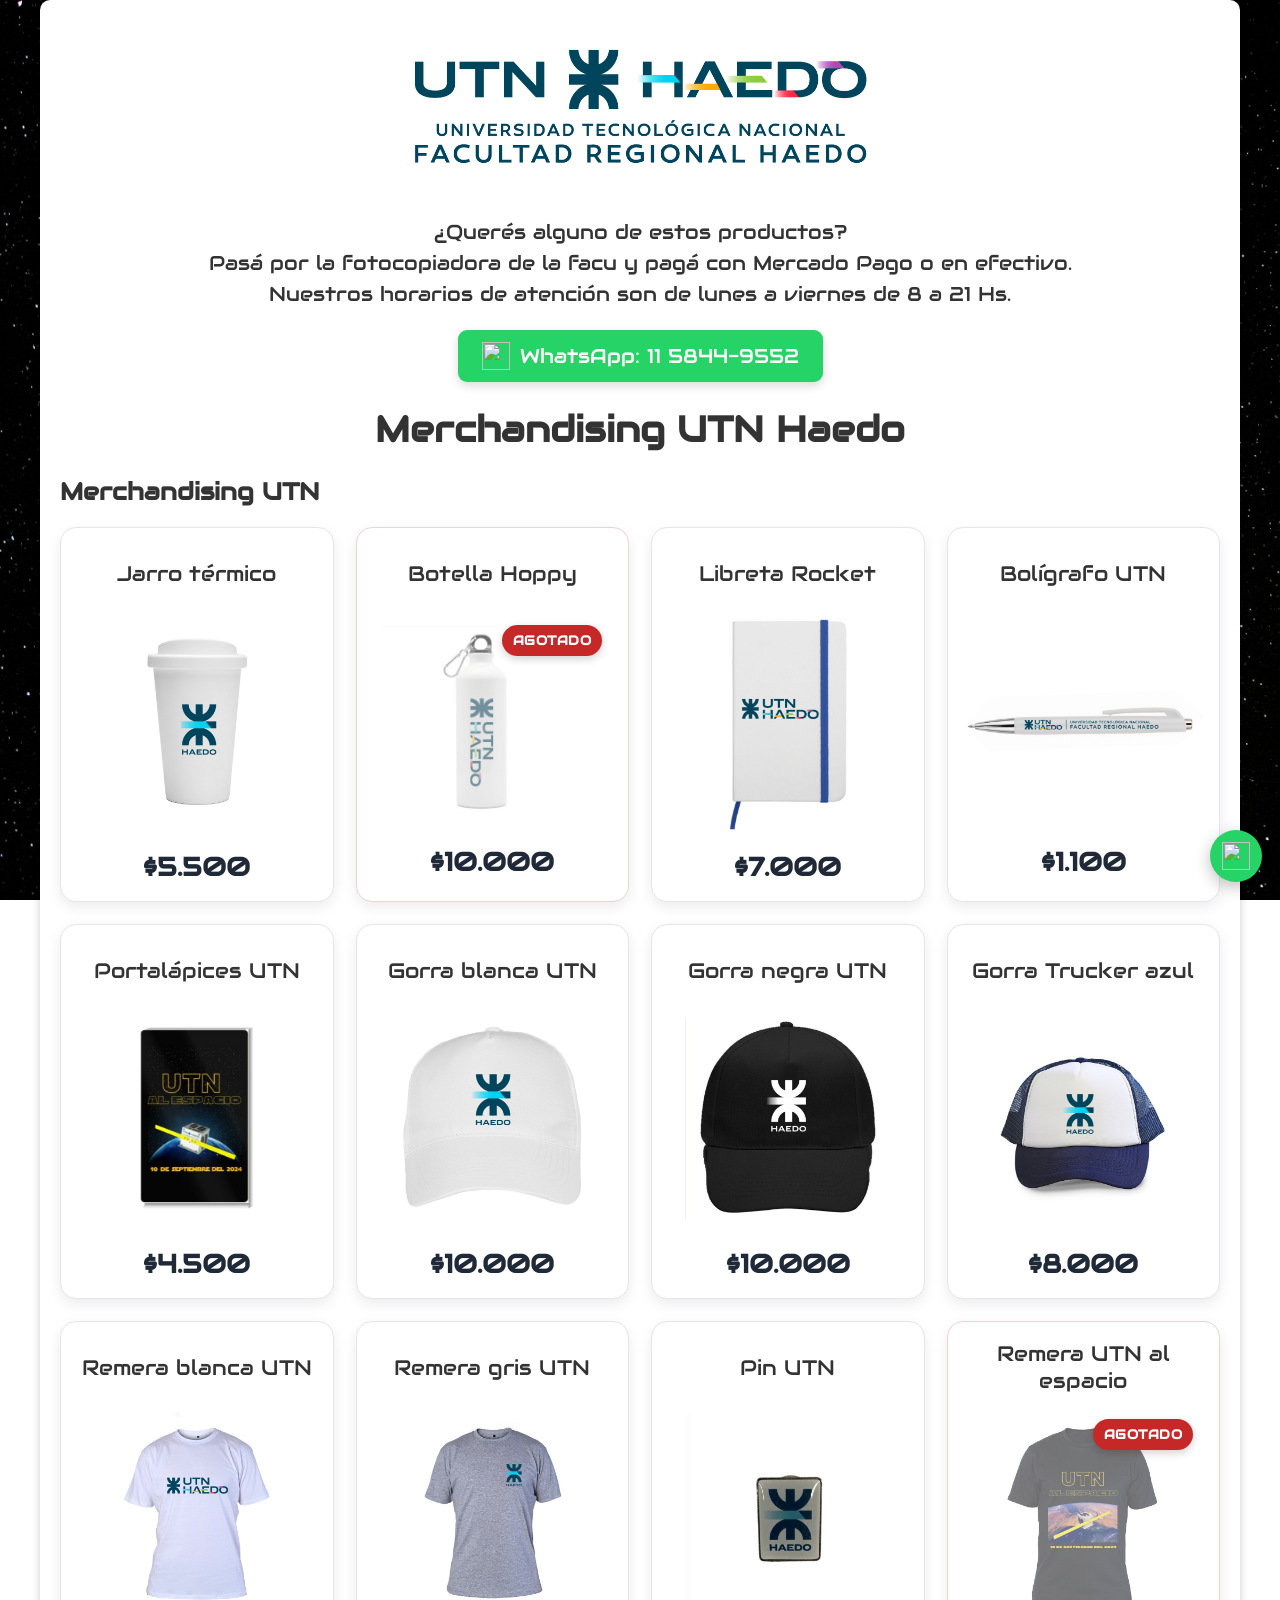
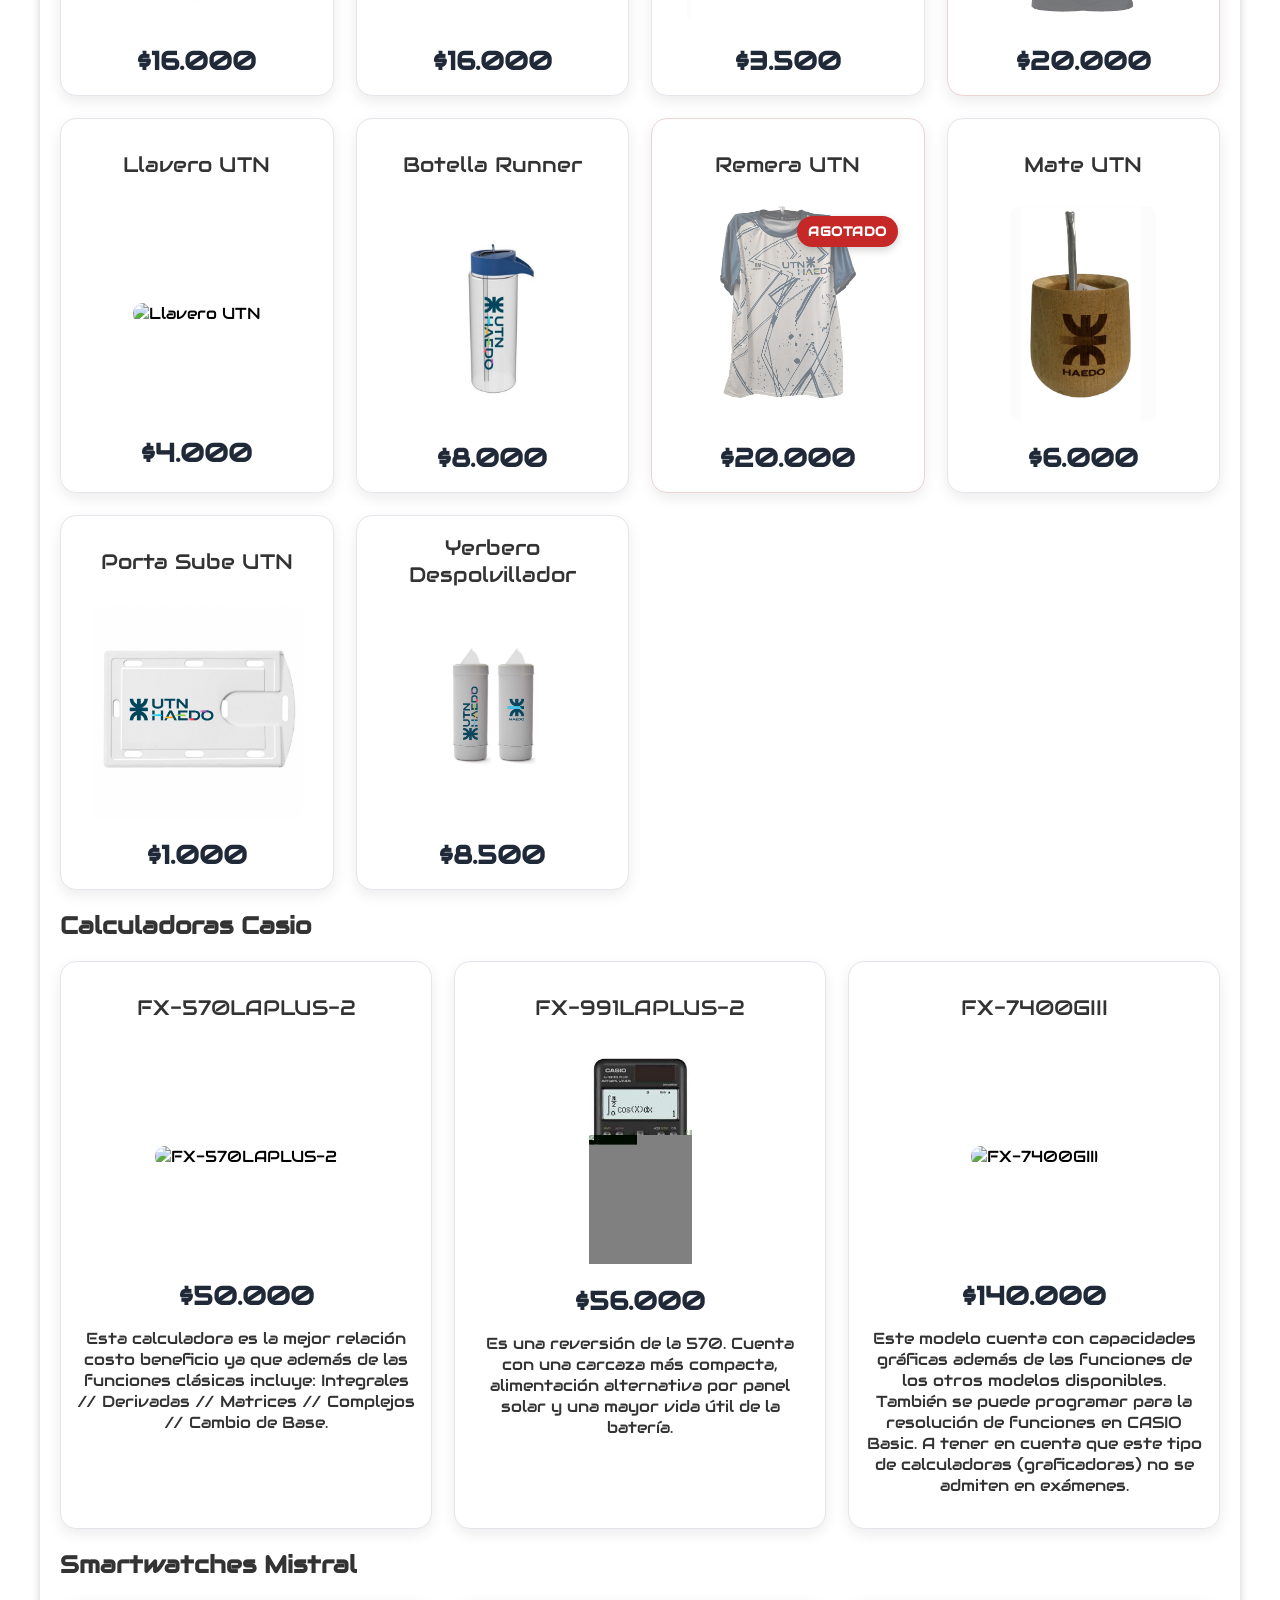
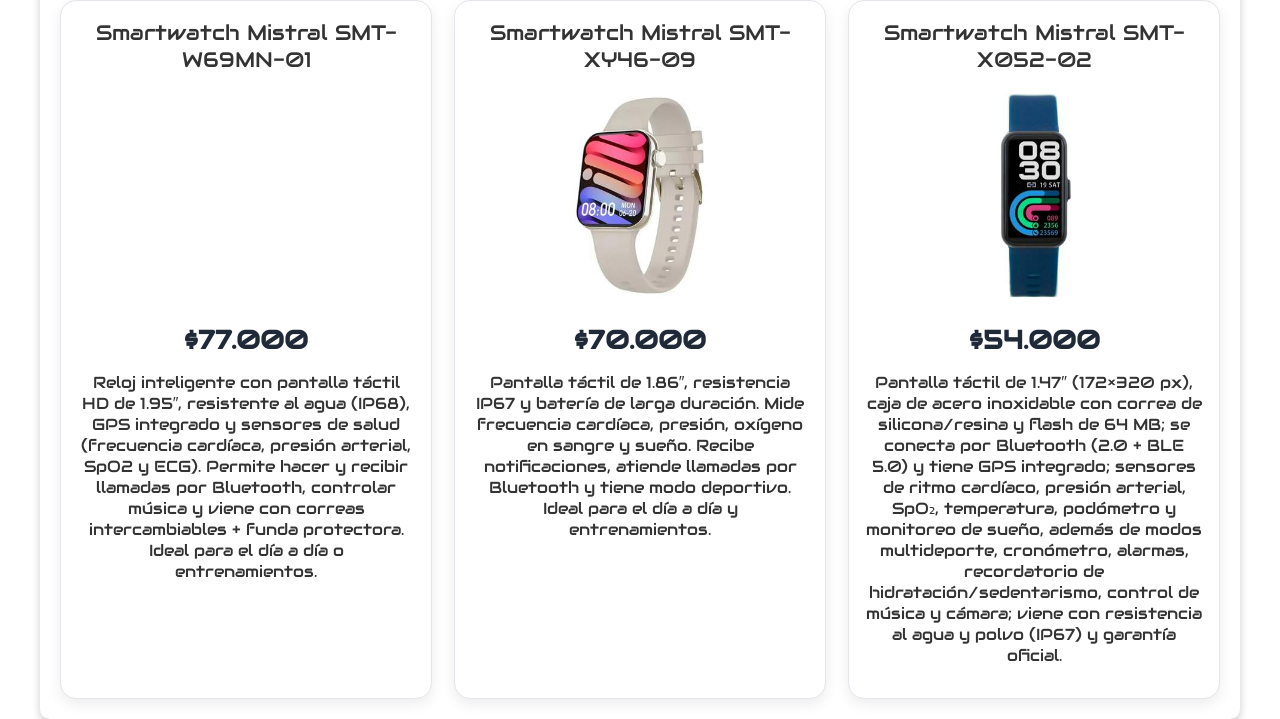
==== index.html @ 9e1d2f39 "Usa imágenes directas en tarjetas y zoom" ====
<!DOCTYPE html>
<html lang="es">
<head>
    <meta charset="UTF-8">
    <meta name="viewport" content="width=device-width, initial-scale=1.0">
    <title>Merchandising UTN Haedo</title>
    <link href="https://fonts.googleapis.com/css2?family=Audiowide&display=swap" rel="stylesheet">
    <link rel="stylesheet" href="styles.css">
</head>
<body>
    <div class="container">
        <div class="logo-container">
            <img src="imagenes/logo_utn.png" alt="Logo UTN Haedo" class="logo">
        </div>

        <p class="description">
            ¿Querés alguno de estos productos? <br>
            Pasá por la fotocopiadora de la facu y pagá con Mercado Pago o en efectivo. <br>
            Nuestros horarios de atención son de lunes a viernes de 8 a 21 Hs.
        </p>

        <div class="whatsapp-container">
            <a
                href="https://wa.me/5491158449552?text=Hola%2C%20vi%20la%20p%C3%A1gina%20de%20Merchandising%20UTN%20Haedo%20y%20quer%C3%ADa%20consultar%20por%20un%20producto."
                target="_blank"
                rel="noopener noreferrer"
                class="whatsapp-button"
            >
                <img src="https://upload.wikimedia.org/wikipedia/commons/6/6b/WhatsApp.svg" alt="" class="whatsapp-icon">
                WhatsApp: 11 5844-9552
            </a>
        </div>

        <h1>Merchandising UTN Haedo</h1>

        <section class="catalog-section">
            <h2>Merchandising UTN</h2>
            <div class="product-grid" id="merch-grid" aria-live="polite"></div>
        </section>

        <section class="catalog-section">
            <h2>Calculadoras Casio</h2>
            <div class="product-grid" id="calculators-grid" aria-live="polite"></div>
        </section>

        <section class="catalog-section catalog-section-last">
            <h2>Smartwatches Mistral</h2>
            <div class="product-grid" id="watches-grid" aria-live="polite"></div>
        </section>
    </div>

    <a
        href="https://wa.me/5491158449552?text=Hola%2C%20vi%20la%20p%C3%A1gina%20de%20Merchandising%20UTN%20Haedo%20y%20quer%C3%ADa%20consultar%20por%20un%20producto."
        target="_blank"
        rel="noopener noreferrer"
        class="whatsapp-floating"
        aria-label="Consultar por WhatsApp"
        title="Consultar por WhatsApp"
    >
        <img src="https://upload.wikimedia.org/wikipedia/commons/6/6b/WhatsApp.svg" alt="">
    </a>

    <div id="modal" class="modal" aria-hidden="true">
        <button class="close" type="button" aria-label="Cerrar imagen" onclick="closeModal()">&times;</button>
        <img class="modal-content" id="modal-image" alt="Imagen ampliada del producto">
    </div>

    <script>
        const merchProducts = [
            { name: 'Jarro térmico', price: 5500, image: 'imagenes/producto1.jpeg' },
            { name: 'Botella Hoppy', price: 10000, image: 'imagenes/producto2.jpeg', soldOut: true },
            { name: 'Libreta Rocket', price: 7000, image: 'imagenes/producto3.png' },
            { name: 'Bolígrafo UTN', price: 1100, image: 'imagenes/producto4.jpeg' },
            { name: 'Portalápices UTN', price: 4500, image: 'imagenes/producto5.jpeg' },
            { name: 'Gorra blanca UTN', price: 10000, image: 'imagenes/producto6.jpeg' },
            { name: 'Gorra negra UTN', price: 10000, image: 'imagenes/producto7.jpeg' },
            { name: 'Gorra Trucker azul', price: 8000, image: 'imagenes/producto8.jpeg' },
            { name: 'Remera blanca UTN', price: 16000, image: 'imagenes/producto9.jpeg' },
            { name: 'Remera gris UTN', price: 16000, image: 'imagenes/producto10.jpeg' },
            { name: 'Pin UTN', price: 3500, image: 'imagenes/producto11.jpeg' },
            { name: 'Remera UTN al espacio', price: 20000, image: 'imagenes/producto12.jpeg', soldOut: true },
            { name: 'Llavero UTN', price: 4000, image: 'imagenes/producto13.jpeg' },
            { name: 'Botella Runner', price: 8000, image: 'imagenes/producto14.jpeg' },
            { name: 'Remera UTN', price: 20000, image: 'imagenes/producto15.jpeg', soldOut: true },
            { name: 'Mate UTN', price: 6000, image: 'imagenes/producto16.jpeg' },
            { name: 'Porta Sube UTN', price: 1000, image: 'imagenes/producto17.jpeg' },
            { name: 'Yerbero Despolvillador', price: 8500, image: 'imagenes/producto18.jpeg' }
        ];

        const calculatorProducts = [
            {
                name: 'FX-570LAPLUS-2',
                price: 50000,
                image: 'https://www.casio.com/content/dam/casio/product-info/locales/latin/es-ar/calc/product/scientific/F/FX/FX5/fx-570LAPLUS-2/assets/fx-570LAPLUS-2_Seq1.jpg.transform/main-visual-sp/image.jpg',
                description: 'Esta calculadora es la mejor relación costo beneficio ya que además de las funciones clásicas incluye: Integrales // Derivadas // Matrices // Complejos // Cambio de Base.'
            },
            {
                name: 'FX-991LAPLUS-2',
                price: 56000,
                image: 'https://www.casio.com/content/dam/casio/product-info/locales/latin/es-ar/calc/product/scientific/F/FX/FX9/fx-991LAPLUS-2/assets/fx-991LAPLUS-2_Seq1.jpg.transform/main-visual-sp/image.jpg',
                description: 'Es una reversión de la 570. Cuenta con una carcaza más compacta, alimentación alternativa por panel solar y una mayor vida útil de la batería.'
            },
            {
                name: 'FX-7400GIII',
                price: 140000,
                image: 'https://www.casio.com/content/dam/casio/product-info/locales/mx/es-ar/calc/product/scientific/F/FX/FX7/fx-7400GIII/assets/fx-7400GIII_Seq1.jpg.transform/main-visual-sp/image.jpg',
                description: 'Este modelo cuenta con capacidades gráficas además de las funciones de los otros modelos disponibles. También se puede programar para la resolución de funciones en CASIO Basic. A tener en cuenta que este tipo de calculadoras (graficadoras) no se admiten en exámenes.'
            }
        ];

        const watchProducts = [
            {
                name: 'Smartwatch Mistral SMT-W69MN-01',
                price: 77000,
                image: 'https://acdn-us.mitiendanube.com/stores/917/694/products/smt-w69mn-01-b384dd804326a47e6c17384379887798-1024-1024.webp',
                description: 'Reloj inteligente con pantalla táctil HD de 1.95″, resistente al agua (IP68), GPS integrado y sensores de salud (frecuencia cardíaca, presión arterial, SpO2 y ECG). Permite hacer y recibir llamadas por Bluetooth, controlar música y viene con correas intercambiables + funda protectora. Ideal para el día a día o entrenamientos.'
            },
            {
                name: 'Smartwatch Mistral SMT-XY46-09',
                price: 70000,
                image: 'imagenes/mistral_xy46_user.jpg',
                description: 'Pantalla táctil de 1.86″, resistencia IP67 y batería de larga duración. Mide frecuencia cardíaca, presión, oxígeno en sangre y sueño. Recibe notificaciones, atiende llamadas por Bluetooth y tiene modo deportivo. Ideal para el día a día y entrenamientos.'
            },
            {
                name: 'Smartwatch Mistral SMT-X052-02',
                price: 54000,
                image: 'imagenes/mistral_x052_user.jpg',
                description: 'Pantalla táctil de 1.47″ (172×320 px), caja de acero inoxidable con correa de silicona/resina y flash de 64 MB; se conecta por Bluetooth (2.0 + BLE 5.0) y tiene GPS integrado; sensores de ritmo cardíaco, presión arterial, SpO₂, temperatura, podómetro y monitoreo de sueño, además de modos multideporte, cronómetro, alarmas, recordatorio de hidratación/sedentarismo, control de música y cámara; viene con resistencia al agua y polvo (IP67) y garantía oficial.'
            }
        ];

        const priceFormatter = new Intl.NumberFormat('es-AR');

        function renderProducts(gridId, products) {
            const grid = document.getElementById(gridId);

            grid.innerHTML = products.map((product) => `
                <article class="product${product.soldOut ? ' sold-out' : ''}">
                    <p class="product-name">${product.name}</p>
                    <button
                        class="product-image-button"
                        type="button"
                        aria-label="Ver imagen ampliada de ${product.name}"
                        onclick="openModal('${product.image}', '${product.name}')"
                    >
                        <span class="product-image-container">
                            ${product.soldOut ? '<span class="stock-badge">AGOTADO</span>' : ''}
                            <img src="${product.image}" alt="${product.name}" class="product-image" loading="lazy">
                        </span>
                    </button>
                    <p class="price">$${priceFormatter.format(product.price)}</p>
                    ${product.description ? `<p class="product-description">${product.description}</p>` : ''}
                </article>
            `).join('');
        }

        function openModal(imageSrc, productName = 'Producto') {
            const modal = document.getElementById('modal');
            const modalImage = document.getElementById('modal-image');
            modalImage.src = imageSrc;
            modalImage.alt = productName;
            modal.style.display = 'flex';
            modal.setAttribute('aria-hidden', 'false');
        }

        function closeModal() {
            const modal = document.getElementById('modal');
            const modalImage = document.getElementById('modal-image');
            modal.style.display = 'none';
            modal.setAttribute('aria-hidden', 'true');
            modalImage.removeAttribute('src');
        }

        document.getElementById('modal').addEventListener('click', (event) => {
            if (event.target.id === 'modal') {
                closeModal();
            }
        });

        document.addEventListener('keydown', (event) => {
            if (event.key === 'Escape') {
                closeModal();
            }
        });

        renderProducts('merch-grid', merchProducts);
        renderProducts('calculators-grid', calculatorProducts);
        renderProducts('watches-grid', watchProducts);
    </script>
</body>
</html>
---- styles.css ----
/* Fondo de pantalla */
body {
    background: url("imagenes/STARWARS.jfif") no-repeat center center fixed;
    background-size: cover;
    font-family: 'Audiowide', sans-serif;
    color: #333;
    margin: 0;
    padding: 0;
}

* {
    box-sizing: border-box;
}

/* Contenedor principal */
.container {
    max-width: 1200px;
    margin: 0 auto;
    padding: 20px;
    background-color: #fff;
    border-radius: 10px;
    box-shadow: 0 4px 8px rgba(0, 0, 0, 0.2);
}

/* Logo */
.logo-container {
    text-align: center;
    margin-bottom: 20px;
}

.logo {
    max-width: 500px;
    width: 100%;
}

/* Descripción */
.description {
    font-size: 20px;
    text-align: center;
    margin-bottom: 20px;
    line-height: 1.55;
}

/* Botón de WhatsApp principal */
.whatsapp-container {
    display: flex;
    justify-content: center;
    margin-bottom: 20px;
}

.whatsapp-button {
    display: flex;
    align-items: center;
    background-color: #25D366;
    color: white;
    padding: 12px 24px;
    border-radius: 9px;
    text-decoration: none;
    font-size: 20px;
    box-shadow: 0 4px 10px rgba(0, 0, 0, 0.14);
    transition: transform 0.2s ease, box-shadow 0.2s ease;
}

.whatsapp-button:hover {
    transform: translateY(-2px);
    box-shadow: 0 7px 16px rgba(0, 0, 0, 0.18);
}

.whatsapp-icon {
    width: 28px;
    height: 28px;
    margin-right: 10px;
}

/* Título principal */
h1 {
    text-align: center;
    font-size: 36px;
    margin-bottom: 24px;
}

/* Cuadrícula de productos */
.product-grid {
    display: grid;
    grid-template-columns: repeat(auto-fit, minmax(250px, 1fr));
    gap: 22px;
}

.product {
    position: relative;
    background-color: #fff;
    border: 1px solid #e3e6eb;
    border-radius: 16px;
    padding: 16px;
    text-align: center;
    box-shadow: 0 5px 14px rgba(0, 0, 0, 0.08);
    transition: transform 0.2s ease, box-shadow 0.2s ease, border-color 0.2s ease;
}

.product:hover {
    transform: translateY(-4px);
    border-color: #cfd5dd;
    box-shadow: 0 10px 24px rgba(0, 0, 0, 0.14);
}

.product-name {
    font-size: 21px;
    line-height: 1.3;
    margin: 2px 0 14px;
    min-height: 55px;
    display: flex;
    align-items: center;
    justify-content: center;
}

.product-image-button {
    width: 100%;
    padding: 0;
    border: 0;
    background: transparent;
    cursor: zoom-in;
    font: inherit;
}

.product-image-container {
    position: relative;
    height: 215px;
    display: flex;
    align-items: center;
    justify-content: center;
    overflow: hidden;
    border-radius: 12px;
    background: #fff;
}

.product-image {
    max-width: 100%;
    max-height: 100%;
    object-fit: contain;
    border-radius: 10px;
    transition: transform 0.2s ease, opacity 0.2s ease, filter 0.2s ease;
}

.product:hover .product-image {
    transform: scale(1.025);
}

.price {
    font-size: 26px;
    font-weight: bold;
    margin: 15px 0 2px;
    color: #1f2937;
}

/* Estado de stock */
.stock-badge {
    position: absolute;
    top: 10px;
    right: 10px;
    z-index: 2;
    padding: 7px 11px;
    border-radius: 999px;
    background: #c62828;
    color: #fff;
    font-size: 13px;
    font-weight: bold;
    letter-spacing: 0.5px;
    box-shadow: 0 3px 8px rgba(0, 0, 0, 0.18);
}

.product.sold-out {
    border-color: #ead4d4;
}

.product.sold-out .product-image {
    opacity: 0.58;
    filter: grayscale(20%);
}

/* Fotos locales definitivas */
#calculators-grid .product:nth-child(2) .product-image,
#watches-grid .product:nth-child(1) .product-image,
#watches-grid .product:nth-child(2) .product-image,
#watches-grid .product:nth-child(3) .product-image {
    display: none;
}

#calculators-grid .product:nth-child(2) .product-image-container {
    background: #fff url("imagenes/fx991_user.jpg") center / contain no-repeat;
}

#watches-grid .product:nth-child(1) .product-image-container {
    background: #fff url("imagenes/mistral_w69_user.jpg") center / contain no-repeat;
}

#watches-grid .product:nth-child(2) .product-image-container {
    background: #fff url("imagenes/mistral_xy46_user.jpg") center / contain no-repeat;
}

#watches-grid .product:nth-child(3) .product-image-container {
    background: #fff url("imagenes/mistral_x052_user.jpg") center / contain no-repeat;
}

/* Zoom de las fotos locales: oculta la imagen vieja del modal y muestra la versión nítida */
#modal:has(#modal-image[src*="laeditorial.com.ar/44368-large_default/calculadora-casio-fx-991la-plus-2.jpg"]) #modal-image,
#modal:has(#modal-image[src*="D_NQ_NP_2X_921278-MLA85755936447_062025-F.webp"]) #modal-image,
#modal:has(#modal-image[src*="/8QAGwABAAIDAQEAAAAAAAAAAAAAAAIEAwUGAQf/"]) #modal-image,
#modal:has(#modal-image[src*="/8QAGgABAQADAQEAAAAAAAAAAAAAAAIBBAUDBv/"]) #modal-image,
#modal:has(#modal-image[src*="/8QAGwABAAIDAQEAAAAAAAAAAAAAAAIEAQUGAwf/"]) #modal-image {
    display: none;
}

#modal:has(#modal-image[src*="laeditorial.com.ar/44368-large_default/calculadora-casio-fx-991la-plus-2.jpg"])::before,
#modal:has(#modal-image[src*="D_NQ_NP_2X_921278-MLA85755936447_062025-F.webp"])::before,
#modal:has(#modal-image[src*="/8QAGwABAAIDAQEAAAAAAAAAAAAAAAIEAwUGAQf/"])::before,
#modal:has(#modal-image[src*="/8QAGgABAQADAQEAAAAAAAAAAAAAAAIBBAUDBv/"])::before,
#modal:has(#modal-image[src*="/8QAGwABAAIDAQEAAAAAAAAAAAAAAAIEAQUGAwf/"])::before {
    content: "";
    width: min(90vw, 1000px);
    height: 82vh;
    display: block;
    background-color: #fff;
    background-position: center;
    background-size: contain;
    background-repeat: no-repeat;
    border-radius: 12px;
}

#modal:has(#modal-image[src*="laeditorial.com.ar/44368-large_default/calculadora-casio-fx-991la-plus-2.jpg"])::before,
#modal:has(#modal-image[src*="D_NQ_NP_2X_921278-MLA85755936447_062025-F.webp"])::before {
    background-image: url("imagenes/fx991_user.jpg");
}

#modal:has(#modal-image[src*="/8QAGwABAAIDAQEAAAAAAAAAAAAAAAIEAwUGAQf/"])::before {
    background-image: url("imagenes/mistral_w69_user.jpg");
}

#modal:has(#modal-image[src*="/8QAGgABAQADAQEAAAAAAAAAAAAAAAIBBAUDBv/"])::before {
    background-image: url("imagenes/mistral_xy46_user.jpg");
}

#modal:has(#modal-image[src*="/8QAGwABAAIDAQEAAAAAAAAAAAAAAAIEAQUGAwf/"])::before {
    background-image: url("imagenes/mistral_x052_user.jpg");
}

/* WhatsApp flotante */
.whatsapp-floating {
    position: fixed;
    right: 18px;
    bottom: 18px;
    z-index: 900;
    width: 52px;
    height: 52px;
    border-radius: 50%;
    display: flex;
    align-items: center;
    justify-content: center;
    background: #25D366;
    box-shadow: 0 5px 16px rgba(0, 0, 0, 0.25);
    transition: transform 0.2s ease, box-shadow 0.2s ease;
}

.whatsapp-floating:hover {
    transform: translateY(-2px) scale(1.04);
    box-shadow: 0 8px 20px rgba(0, 0, 0, 0.3);
}

.whatsapp-floating img {
    width: 28px;
    height: 28px;
}

/* Modal de imagen ampliada */
.modal {
    display: none;
    position: fixed;
    z-index: 1000;
    inset: 0;
    padding: 60px 20px 20px;
    background-color: rgba(0, 0, 0, 0.82);
    justify-content: center;
    align-items: center;
}

.modal-content {
    max-width: 90%;
    max-height: 90%;
    object-fit: contain;
}

.close {
    position: absolute;
    top: 12px;
    right: 25px;
    border: 0;
    background: transparent;
    color: white;
    font-size: 42px;
    font-weight: bold;
    cursor: pointer;
    line-height: 1;
}

.close:hover {
    color: #bbb;
}

/* Responsividad */
@media (max-width: 600px) {
    .container {
        padding: 14px;
    }

    .logo {
        max-width: 300px;
    }

    .description {
        font-size: 18px;
    }

    .whatsapp-button {
        font-size: 18px;
        padding: 10px 18px;
    }

    .product-grid {
        gap: 16px;
    }

    .product {
        padding: 13px;
        border-radius: 14px;
    }

    .product-name {
        font-size: 20px;
        min-height: 50px;
    }

    .product-image-container {
        height: 200px;
    }

    .price {
        font-size: 23px;
    }

    .stock-badge {
        top: 8px;
        right: 8px;
        font-size: 12px;
        padding: 6px 9px;
    }

    .whatsapp-floating {
        width: 48px;
        height: 48px;
        right: 14px;
        bottom: 14px;
    }

    .whatsapp-floating img {
        width: 25px;
        height: 25px;
    }

    #modal:has(#modal-image[src*="laeditorial.com.ar/44368-large_default/calculadora-casio-fx-991la-plus-2.jpg"])::before,
    #modal:has(#modal-image[src*="D_NQ_NP_2X_921278-MLA85755936447_062025-F.webp"])::before,
    #modal:has(#modal-image[src*="/8QAGwABAAIDAQEAAAAAAAAAAAAAAAIEAwUGAQf/"])::before,
    #modal:has(#modal-image[src*="/8QAGgABAQADAQEAAAAAAAAAAAAAAAIBBAUDBv/"])::before,
    #modal:has(#modal-image[src*="/8QAGwABAAIDAQEAAAAAAAAAAAAAAAIEAQUGAwf/"])::before {
        width: 94vw;
        height: 76vh;
    }
}
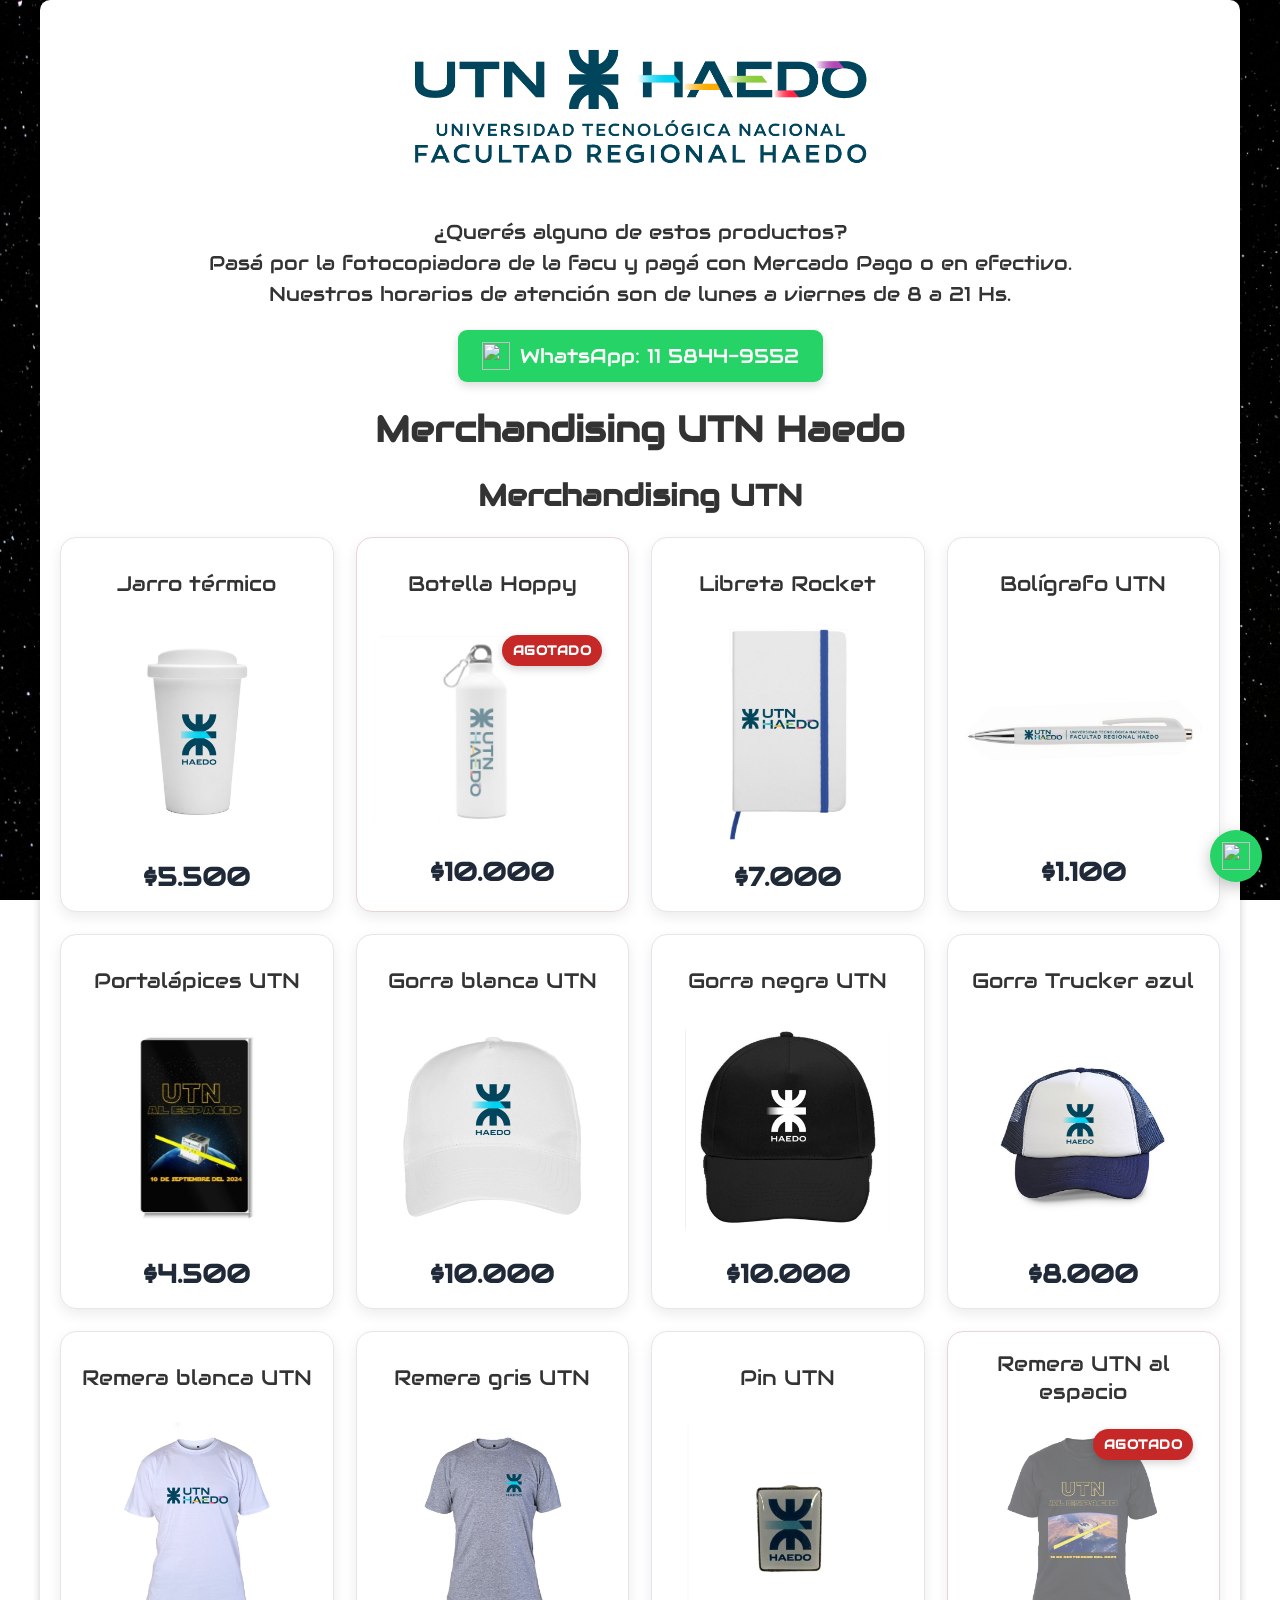
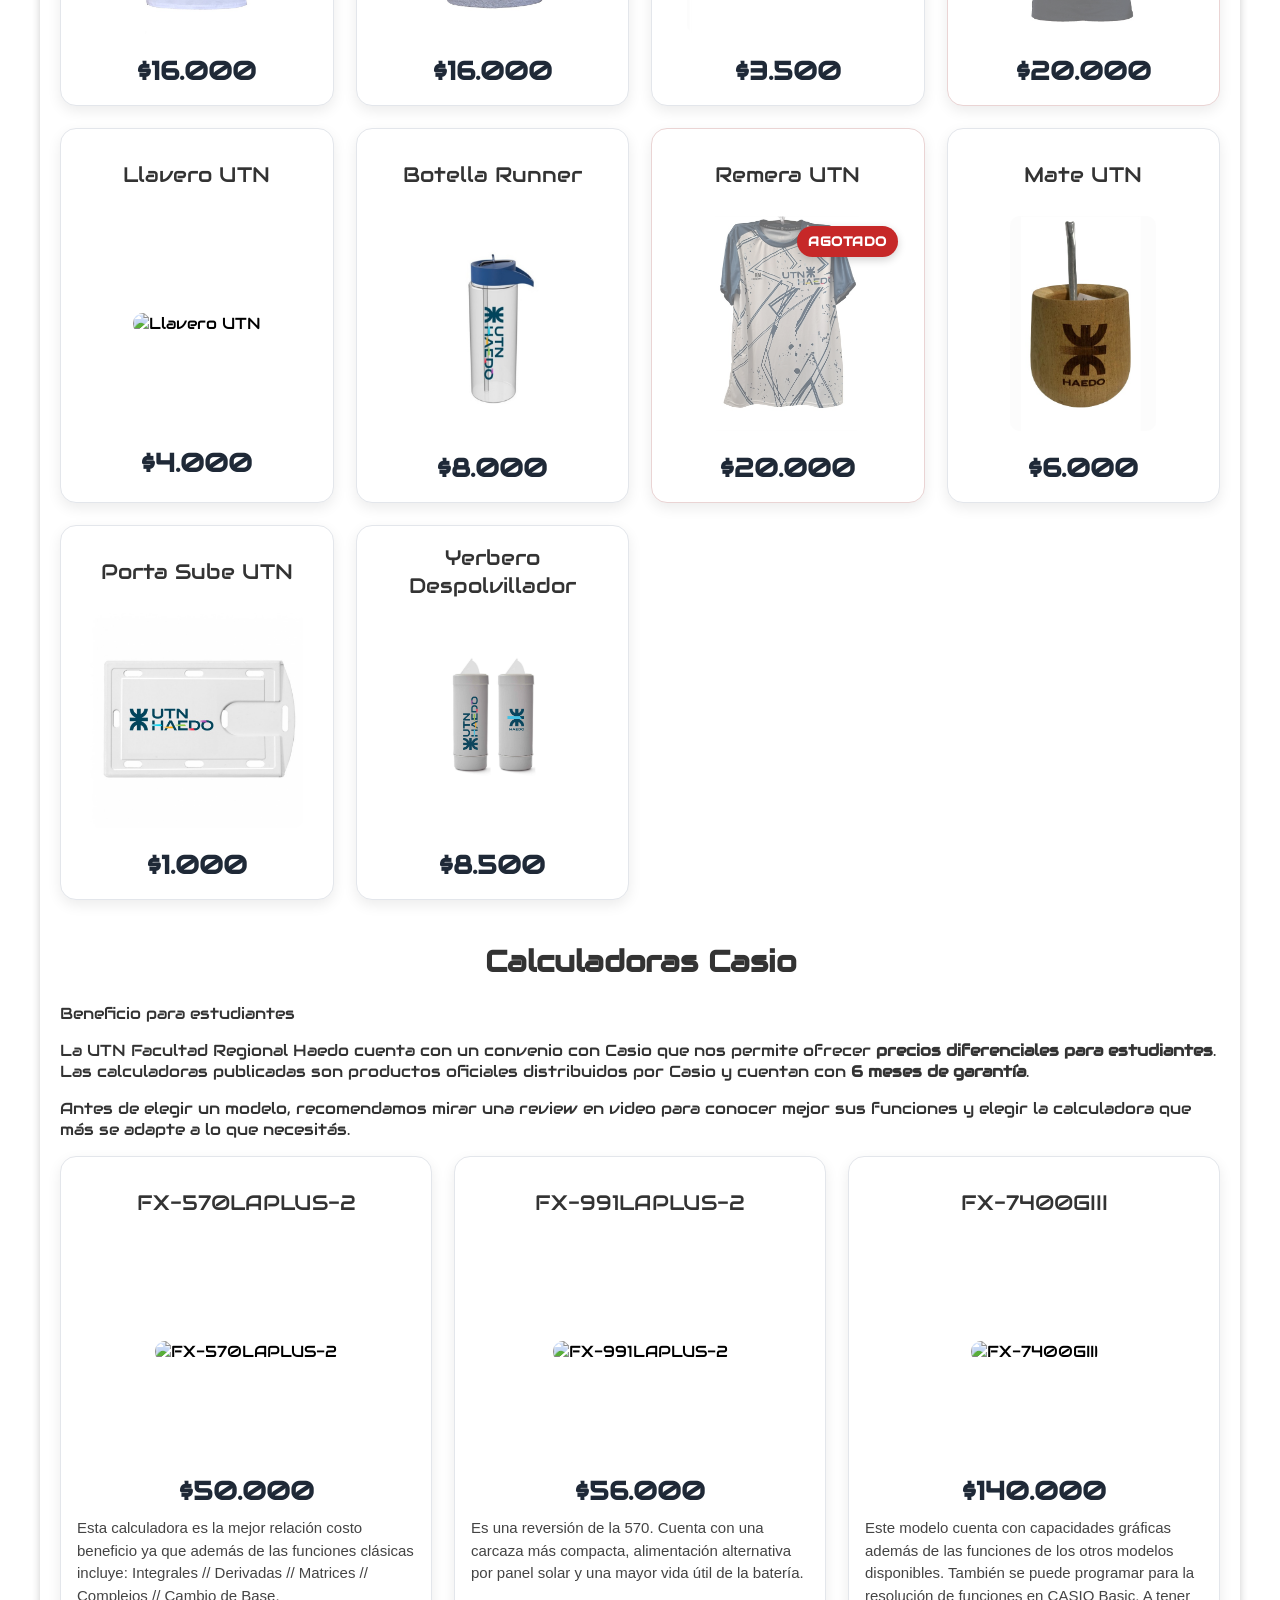
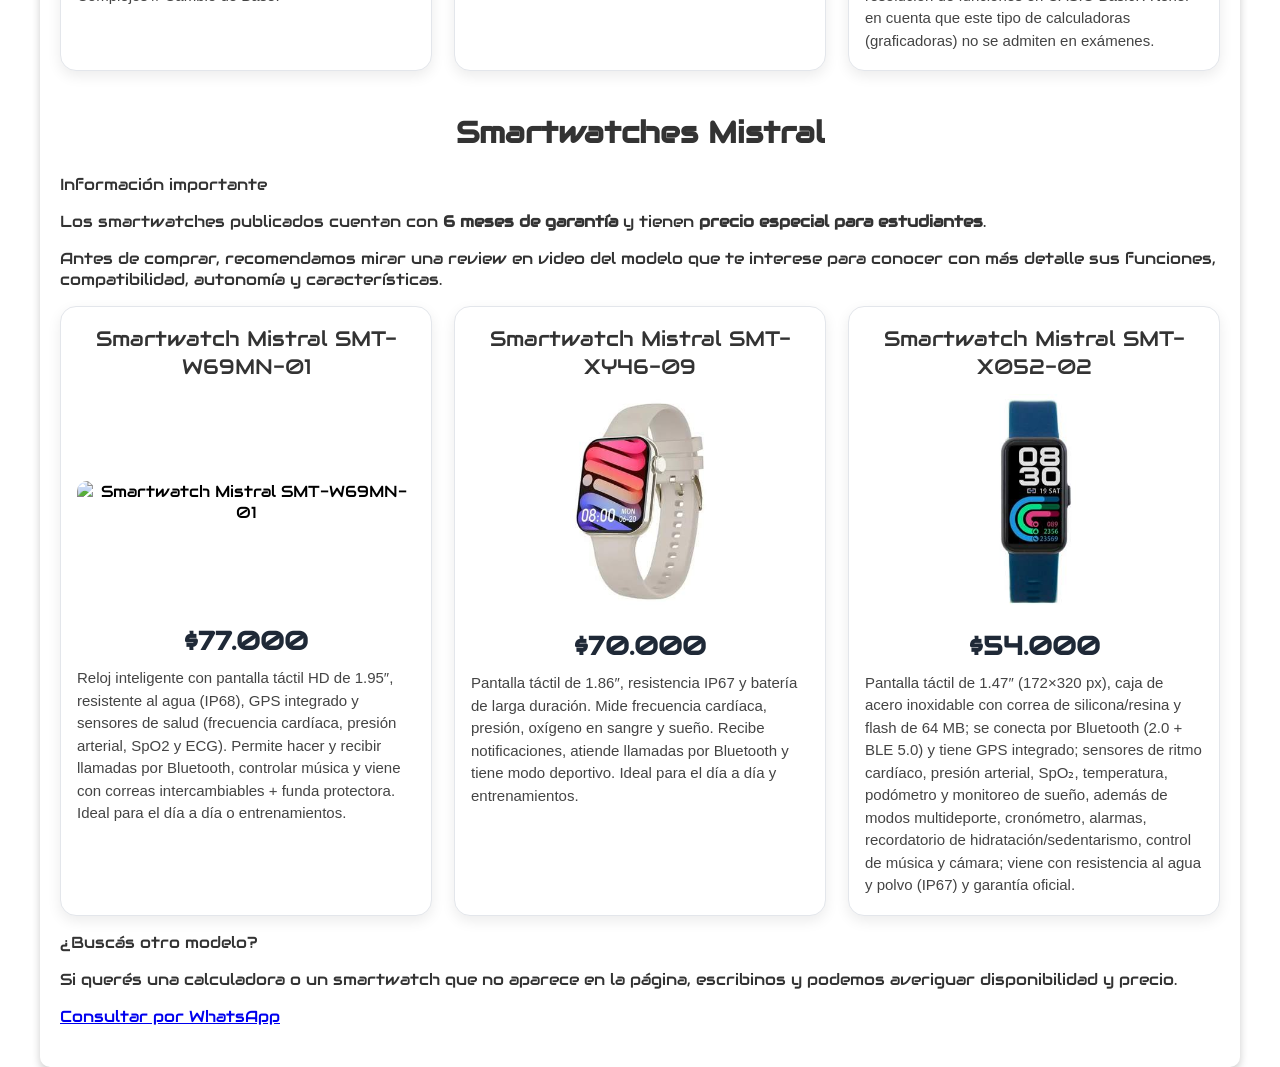
==== commit c34f1f46: "Agrega información de garantía, convenio y consultas de modelos" ====
--- a/index.html
+++ b/index.html
@@ -40,12 +40,57 @@
 
         <section class="catalog-section">
             <h2>Calculadoras Casio</h2>
+
+            <div class="info-card">
+                <p class="info-card-title">Beneficio para estudiantes</p>
+                <p>
+                    La UTN Facultad Regional Haedo cuenta con un convenio con Casio que nos permite ofrecer
+                    <strong>precios diferenciales para estudiantes</strong>. Las calculadoras publicadas son
+                    productos oficiales distribuidos por Casio y cuentan con <strong>6 meses de garantía</strong>.
+                </p>
+                <p class="info-card-tip">
+                    Antes de elegir un modelo, recomendamos mirar una review en video para conocer mejor sus
+                    funciones y elegir la calculadora que más se adapte a lo que necesitás.
+                </p>
+            </div>
+
             <div class="product-grid" id="calculators-grid" aria-live="polite"></div>
         </section>
 
         <section class="catalog-section catalog-section-last">
             <h2>Smartwatches Mistral</h2>
+
+            <div class="info-card">
+                <p class="info-card-title">Información importante</p>
+                <p>
+                    Los smartwatches publicados cuentan con <strong>6 meses de garantía</strong> y tienen
+                    <strong>precio especial para estudiantes</strong>.
+                </p>
+                <p class="info-card-tip">
+                    Antes de comprar, recomendamos mirar una review en video del modelo que te interese para
+                    conocer con más detalle sus funciones, compatibilidad, autonomía y características.
+                </p>
+            </div>
+
             <div class="product-grid" id="watches-grid" aria-live="polite"></div>
+
+            <div class="model-request-box">
+                <div>
+                    <p class="model-request-title">¿Buscás otro modelo?</p>
+                    <p class="model-request-text">
+                        Si querés una calculadora o un smartwatch que no aparece en la página, escribinos y podemos
+                        averiguar disponibilidad y precio.
+                    </p>
+                </div>
+                <a
+                    class="model-request-button"
+                    href="https://wa.me/5491158449552?text=Hola%2C%20estoy%20buscando%20un%20modelo%20que%20no%20aparece%20en%20la%20p%C3%A1gina%20de%20Merchandising%20UTN%20Haedo.%20%C2%BFMe%20pueden%20averiguar%20disponibilidad%20y%20precio%3F"
+                    target="_blank"
+                    rel="noopener noreferrer"
+                >
+                    Consultar por WhatsApp
+                </a>
+            </div>
         </section>
     </div>
 
--- a/styles.css
+++ b/styles.css
@@ -72,11 +72,25 @@
     margin-right: 10px;
 }
 
-/* Título principal */
+/* Títulos */
 h1 {
     text-align: center;
     font-size: 36px;
     margin-bottom: 24px;
+}
+
+.catalog-section {
+    margin-bottom: 42px;
+}
+
+.catalog-section-last {
+    margin-bottom: 20px;
+}
+
+.catalog-section h2 {
+    text-align: center;
+    font-size: 30px;
+    margin: 8px 0 22px;
 }
 
 /* Cuadrícula de productos */
@@ -134,8 +148,11 @@
 }
 
 .product-image {
+    display: block;
     max-width: 100%;
     max-height: 100%;
+    width: auto;
+    height: auto;
     object-fit: contain;
     border-radius: 10px;
     transition: transform 0.2s ease, opacity 0.2s ease, filter 0.2s ease;
@@ -150,6 +167,15 @@
     font-weight: bold;
     margin: 15px 0 2px;
     color: #1f2937;
+}
+
+.product-description {
+    font-family: Arial, sans-serif;
+    font-size: 15px;
+    line-height: 1.5;
+    margin: 10px 0 2px;
+    text-align: left;
+    color: #444;
 }
 
 /* Estado de stock */
@@ -177,72 +203,6 @@
     filter: grayscale(20%);
 }
 
-/* Fotos locales definitivas */
-#calculators-grid .product:nth-child(2) .product-image,
-#watches-grid .product:nth-child(1) .product-image,
-#watches-grid .product:nth-child(2) .product-image,
-#watches-grid .product:nth-child(3) .product-image {
-    display: none;
-}
-
-#calculators-grid .product:nth-child(2) .product-image-container {
-    background: #fff url("imagenes/fx991_user.jpg") center / contain no-repeat;
-}
-
-#watches-grid .product:nth-child(1) .product-image-container {
-    background: #fff url("imagenes/mistral_w69_user.jpg") center / contain no-repeat;
-}
-
-#watches-grid .product:nth-child(2) .product-image-container {
-    background: #fff url("imagenes/mistral_xy46_user.jpg") center / contain no-repeat;
-}
-
-#watches-grid .product:nth-child(3) .product-image-container {
-    background: #fff url("imagenes/mistral_x052_user.jpg") center / contain no-repeat;
-}
-
-/* Zoom de las fotos locales: oculta la imagen vieja del modal y muestra la versión nítida */
-#modal:has(#modal-image[src*="laeditorial.com.ar/44368-large_default/calculadora-casio-fx-991la-plus-2.jpg"]) #modal-image,
-#modal:has(#modal-image[src*="D_NQ_NP_2X_921278-MLA85755936447_062025-F.webp"]) #modal-image,
-#modal:has(#modal-image[src*="/8QAGwABAAIDAQEAAAAAAAAAAAAAAAIEAwUGAQf/"]) #modal-image,
-#modal:has(#modal-image[src*="/8QAGgABAQADAQEAAAAAAAAAAAAAAAIBBAUDBv/"]) #modal-image,
-#modal:has(#modal-image[src*="/8QAGwABAAIDAQEAAAAAAAAAAAAAAAIEAQUGAwf/"]) #modal-image {
-    display: none;
-}
-
-#modal:has(#modal-image[src*="laeditorial.com.ar/44368-large_default/calculadora-casio-fx-991la-plus-2.jpg"])::before,
-#modal:has(#modal-image[src*="D_NQ_NP_2X_921278-MLA85755936447_062025-F.webp"])::before,
-#modal:has(#modal-image[src*="/8QAGwABAAIDAQEAAAAAAAAAAAAAAAIEAwUGAQf/"])::before,
-#modal:has(#modal-image[src*="/8QAGgABAQADAQEAAAAAAAAAAAAAAAIBBAUDBv/"])::before,
-#modal:has(#modal-image[src*="/8QAGwABAAIDAQEAAAAAAAAAAAAAAAIEAQUGAwf/"])::before {
-    content: "";
-    width: min(90vw, 1000px);
-    height: 82vh;
-    display: block;
-    background-color: #fff;
-    background-position: center;
-    background-size: contain;
-    background-repeat: no-repeat;
-    border-radius: 12px;
-}
-
-#modal:has(#modal-image[src*="laeditorial.com.ar/44368-large_default/calculadora-casio-fx-991la-plus-2.jpg"])::before,
-#modal:has(#modal-image[src*="D_NQ_NP_2X_921278-MLA85755936447_062025-F.webp"])::before {
-    background-image: url("imagenes/fx991_user.jpg");
-}
-
-#modal:has(#modal-image[src*="/8QAGwABAAIDAQEAAAAAAAAAAAAAAAIEAwUGAQf/"])::before {
-    background-image: url("imagenes/mistral_w69_user.jpg");
-}
-
-#modal:has(#modal-image[src*="/8QAGgABAQADAQEAAAAAAAAAAAAAAAIBBAUDBv/"])::before {
-    background-image: url("imagenes/mistral_xy46_user.jpg");
-}
-
-#modal:has(#modal-image[src*="/8QAGwABAAIDAQEAAAAAAAAAAAAAAAIEAQUGAwf/"])::before {
-    background-image: url("imagenes/mistral_x052_user.jpg");
-}
-
 /* WhatsApp flotante */
 .whatsapp-floating {
     position: fixed;
@@ -283,9 +243,13 @@
 }
 
 .modal-content {
-    max-width: 90%;
-    max-height: 90%;
+    display: block;
+    max-width: 90vw;
+    max-height: 88vh;
+    width: auto;
+    height: auto;
     object-fit: contain;
+    border-radius: 10px;
 }
 
 .close {
@@ -324,6 +288,10 @@
         padding: 10px 18px;
     }
 
+    .catalog-section h2 {
+        font-size: 26px;
+    }
+
     .product-grid {
         gap: 16px;
     }
@@ -365,12 +333,12 @@
         height: 25px;
     }
 
-    #modal:has(#modal-image[src*="laeditorial.com.ar/44368-large_default/calculadora-casio-fx-991la-plus-2.jpg"])::before,
-    #modal:has(#modal-image[src*="D_NQ_NP_2X_921278-MLA85755936447_062025-F.webp"])::before,
-    #modal:has(#modal-image[src*="/8QAGwABAAIDAQEAAAAAAAAAAAAAAAIEAwUGAQf/"])::before,
-    #modal:has(#modal-image[src*="/8QAGgABAQADAQEAAAAAAAAAAAAAAAIBBAUDBv/"])::before,
-    #modal:has(#modal-image[src*="/8QAGwABAAIDAQEAAAAAAAAAAAAAAAIEAQUGAwf/"])::before {
-        width: 94vw;
-        height: 76vh;
-    }
-}
+    .modal {
+        padding: 50px 10px 10px;
+    }
+
+    .modal-content {
+        max-width: 95vw;
+        max-height: 84vh;
+    }
+}
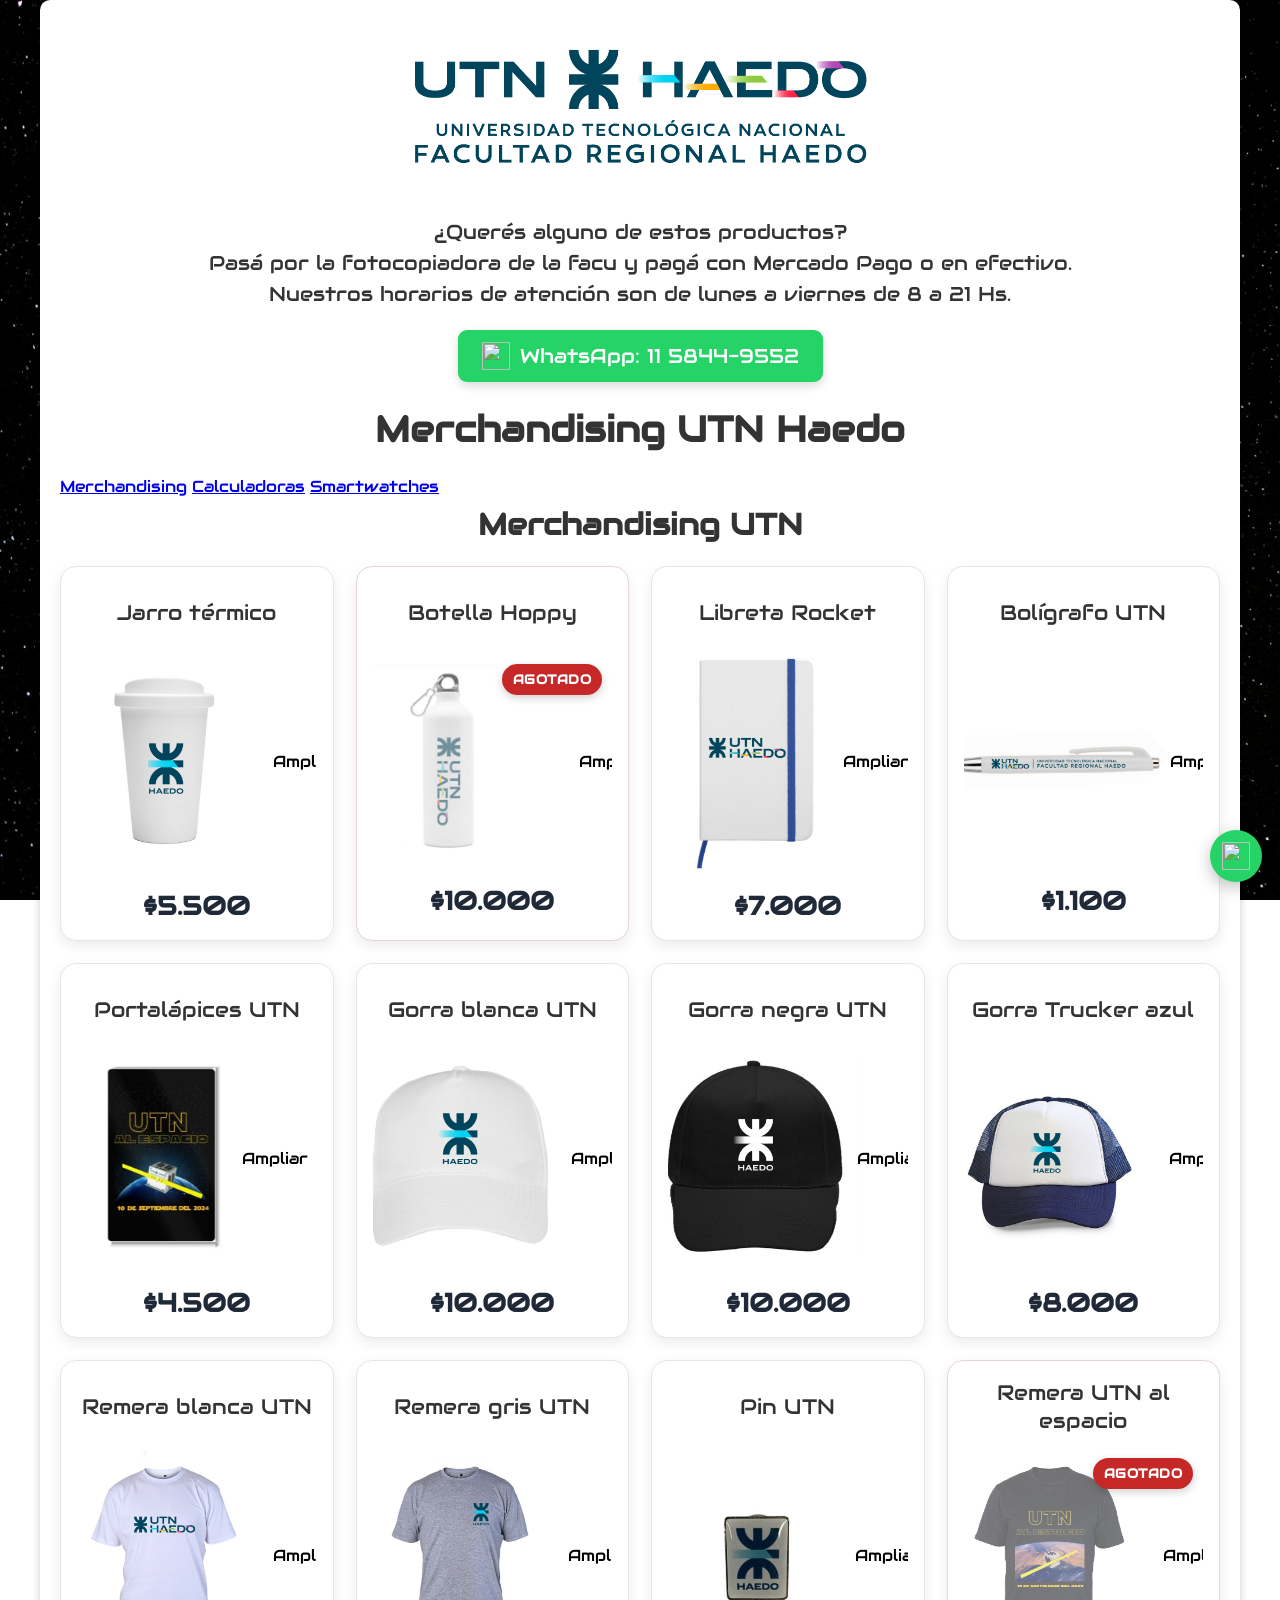
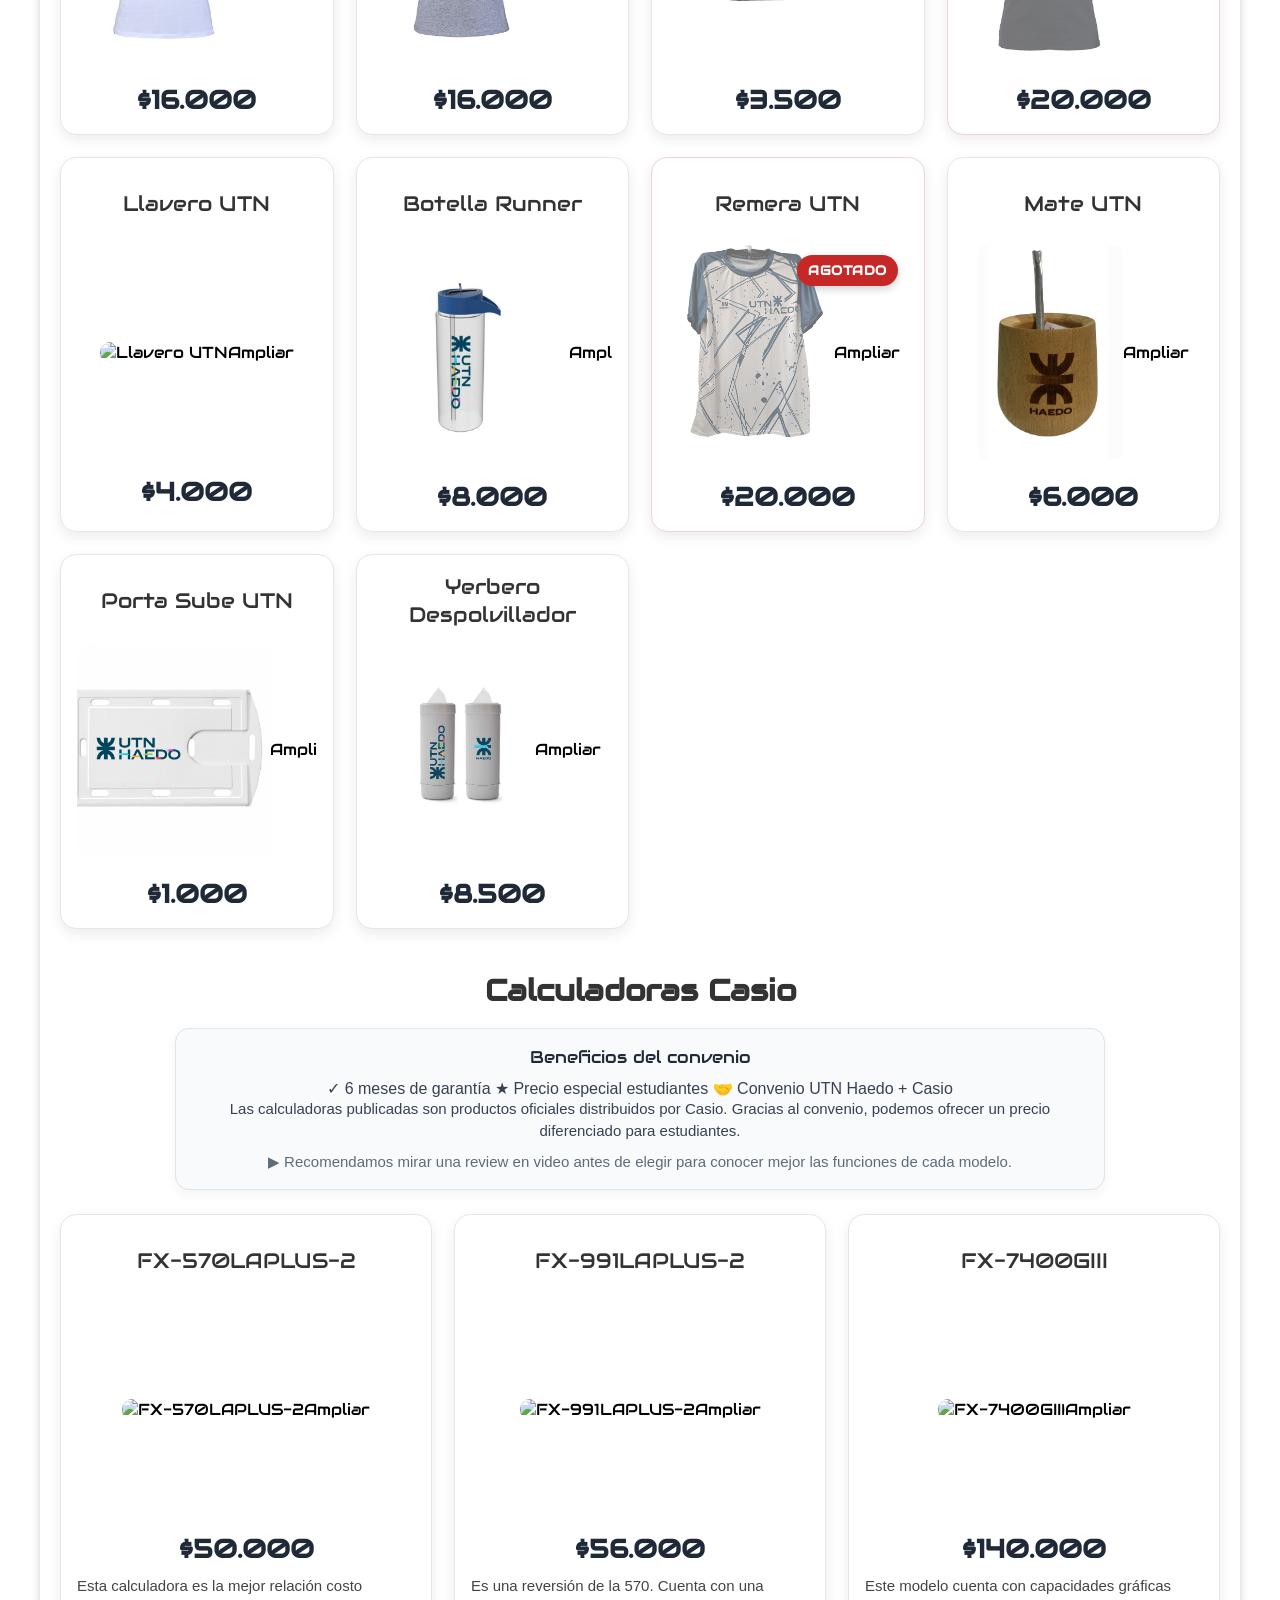
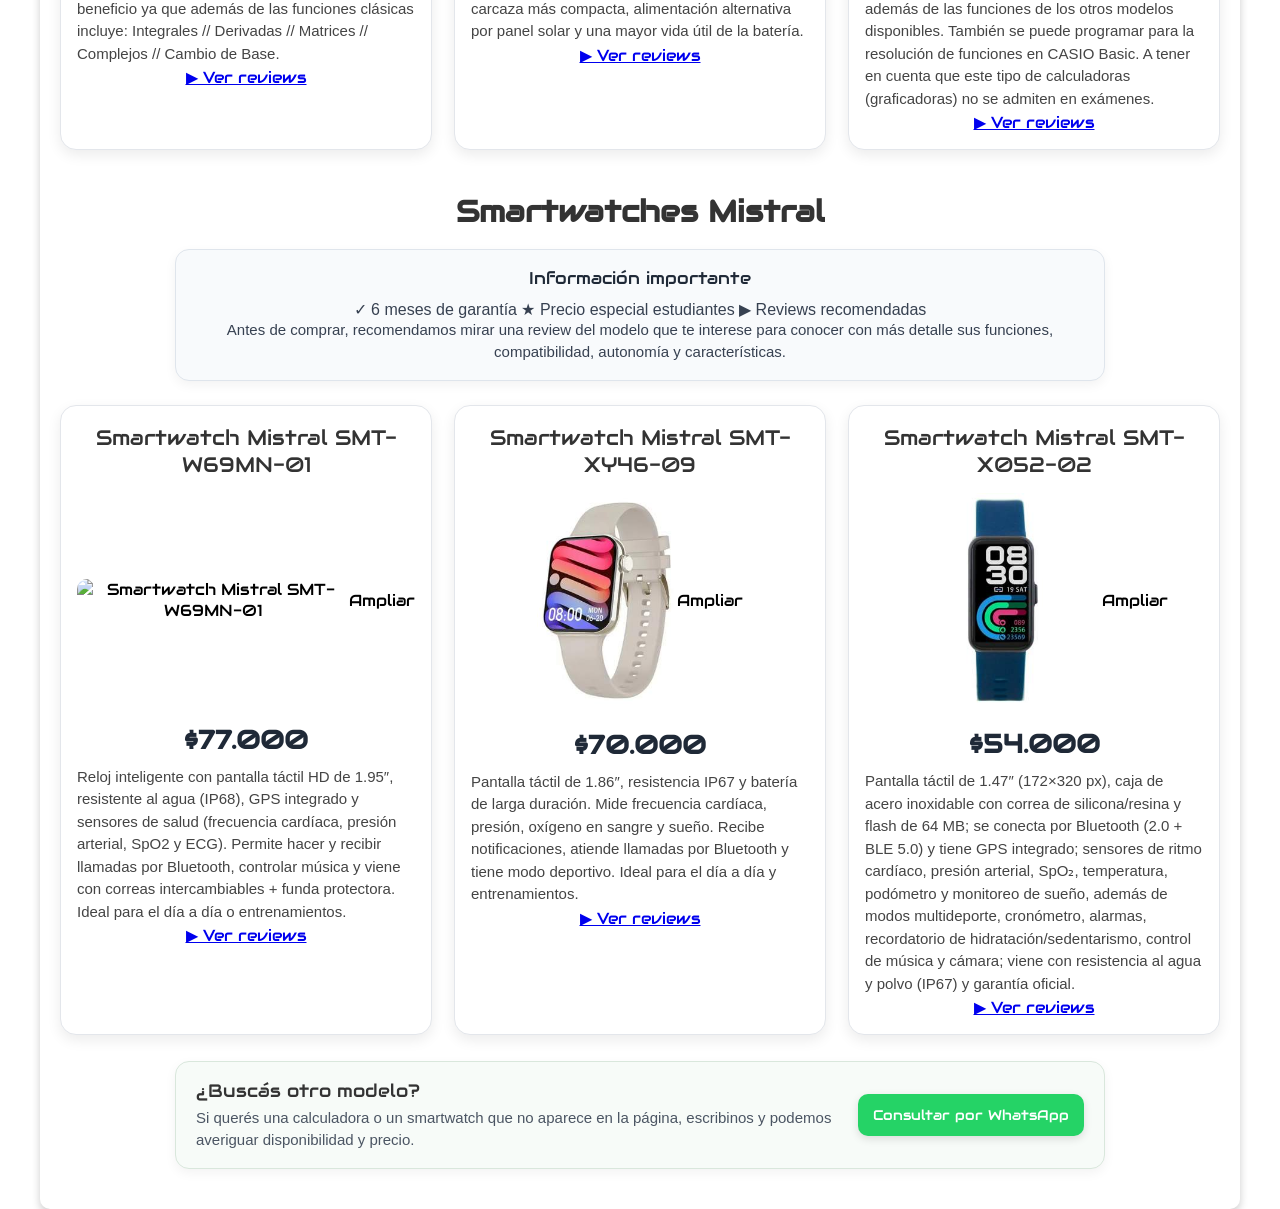
==== commit 7f7be90c: "Mejora experiencia del catálogo y ficha de productos" ====
--- a/index.html
+++ b/index.html
@@ -3,7 +3,24 @@
 <head>
     <meta charset="UTF-8">
     <meta name="viewport" content="width=device-width, initial-scale=1.0">
+    <meta name="description" content="Merchandising UTN Haedo: productos institucionales, calculadoras Casio y smartwatches Mistral con precios especiales para estudiantes.">
+    <meta name="theme-color" content="#111827">
+
+    <meta property="og:type" content="website">
+    <meta property="og:title" content="Merchandising UTN Haedo">
+    <meta property="og:description" content="Productos UTN, calculadoras Casio y smartwatches Mistral con precios especiales para estudiantes.">
+    <meta property="og:url" content="https://merchandisingutnfrh.netlify.app/">
+    <meta property="og:image" content="https://merchandisingutnfrh.netlify.app/imagenes/logo_utn.png">
+    <meta property="og:image:alt" content="Merchandising UTN Haedo">
+
+    <meta name="twitter:card" content="summary_large_image">
+    <meta name="twitter:title" content="Merchandising UTN Haedo">
+    <meta name="twitter:description" content="Productos UTN, calculadoras Casio y smartwatches Mistral con precios especiales para estudiantes.">
+    <meta name="twitter:image" content="https://merchandisingutnfrh.netlify.app/imagenes/logo_utn.png">
+
     <title>Merchandising UTN Haedo</title>
+    <link rel="icon" type="image/png" href="imagenes/logo_utn.png">
+    <link rel="apple-touch-icon" href="imagenes/logo_utn.png">
     <link href="https://fonts.googleapis.com/css2?family=Audiowide&display=swap" rel="stylesheet">
     <link rel="stylesheet" href="styles.css">
 </head>
@@ -33,42 +50,52 @@
 
         <h1>Merchandising UTN Haedo</h1>
 
-        <section class="catalog-section">
+        <nav class="section-nav" aria-label="Secciones del catálogo">
+            <a href="#merchandising">Merchandising</a>
+            <a href="#calculadoras">Calculadoras</a>
+            <a href="#smartwatches">Smartwatches</a>
+        </nav>
+
+        <section class="catalog-section" id="merchandising">
             <h2>Merchandising UTN</h2>
             <div class="product-grid" id="merch-grid" aria-live="polite"></div>
         </section>
 
-        <section class="catalog-section">
+        <section class="catalog-section" id="calculadoras">
             <h2>Calculadoras Casio</h2>
 
             <div class="info-card">
-                <p class="info-card-title">Beneficio para estudiantes</p>
-                <p>
-                    La UTN Facultad Regional Haedo cuenta con un convenio con Casio que nos permite ofrecer
-                    <strong>precios diferenciales para estudiantes</strong>. Las calculadoras publicadas son
-                    productos oficiales distribuidos por Casio y cuentan con <strong>6 meses de garantía</strong>.
+                <p class="info-card-title">Beneficios del convenio</p>
+                <div class="benefit-chips" aria-label="Beneficios de las calculadoras">
+                    <span class="benefit-chip">✓ 6 meses de garantía</span>
+                    <span class="benefit-chip">★ Precio especial estudiantes</span>
+                    <span class="benefit-chip">🤝 Convenio UTN Haedo + Casio</span>
+                </div>
+                <p class="info-card-text">
+                    Las calculadoras publicadas son productos oficiales distribuidos por Casio. Gracias al convenio,
+                    podemos ofrecer un precio diferenciado para estudiantes.
                 </p>
                 <p class="info-card-tip">
-                    Antes de elegir un modelo, recomendamos mirar una review en video para conocer mejor sus
-                    funciones y elegir la calculadora que más se adapte a lo que necesitás.
+                    ▶ Recomendamos mirar una review en video antes de elegir para conocer mejor las funciones de cada modelo.
                 </p>
             </div>
 
             <div class="product-grid" id="calculators-grid" aria-live="polite"></div>
         </section>
 
-        <section class="catalog-section catalog-section-last">
+        <section class="catalog-section catalog-section-last" id="smartwatches">
             <h2>Smartwatches Mistral</h2>
 
             <div class="info-card">
                 <p class="info-card-title">Información importante</p>
-                <p>
-                    Los smartwatches publicados cuentan con <strong>6 meses de garantía</strong> y tienen
-                    <strong>precio especial para estudiantes</strong>.
-                </p>
-                <p class="info-card-tip">
-                    Antes de comprar, recomendamos mirar una review en video del modelo que te interese para
-                    conocer con más detalle sus funciones, compatibilidad, autonomía y características.
+                <div class="benefit-chips" aria-label="Beneficios de los smartwatches">
+                    <span class="benefit-chip">✓ 6 meses de garantía</span>
+                    <span class="benefit-chip">★ Precio especial estudiantes</span>
+                    <span class="benefit-chip">▶ Reviews recomendadas</span>
+                </div>
+                <p class="info-card-text">
+                    Antes de comprar, recomendamos mirar una review del modelo que te interese para conocer con más detalle
+                    sus funciones, compatibilidad, autonomía y características.
                 </p>
             </div>
 
@@ -105,12 +132,42 @@
         <img src="https://upload.wikimedia.org/wikipedia/commons/6/6b/WhatsApp.svg" alt="">
     </a>
 
-    <div id="modal" class="modal" aria-hidden="true">
-        <button class="close" type="button" aria-label="Cerrar imagen" onclick="closeModal()">&times;</button>
-        <img class="modal-content" id="modal-image" alt="Imagen ampliada del producto">
+    <div id="product-modal" class="modal" aria-hidden="true" role="dialog" aria-modal="true" aria-labelledby="modal-title">
+        <div class="modal-panel" role="document">
+            <button class="modal-close" id="modal-close" type="button" aria-label="Cerrar ficha">&times;</button>
+
+            <button class="modal-nav modal-prev" id="modal-prev" type="button" aria-label="Producto anterior">‹</button>
+            <button class="modal-nav modal-next" id="modal-next" type="button" aria-label="Producto siguiente">›</button>
+
+            <div class="modal-media">
+                <span class="modal-stock" id="modal-stock" hidden>AGOTADO</span>
+                <img id="modal-image" alt="Imagen ampliada del producto">
+            </div>
+
+            <div class="modal-details">
+                <p class="modal-category" id="modal-category"></p>
+                <h2 id="modal-title"></h2>
+                <p class="modal-price" id="modal-price"></p>
+                <div class="modal-badges" id="modal-badges"></div>
+                <p class="modal-description" id="modal-description"></p>
+
+                <div class="modal-actions">
+                    <a id="modal-whatsapp" class="modal-whatsapp" target="_blank" rel="noopener noreferrer">
+                        Consultar por WhatsApp
+                    </a>
+                    <a id="modal-review" class="modal-review" target="_blank" rel="noopener noreferrer" hidden>
+                        ▶ Ver reviews
+                    </a>
+                </div>
+
+                <p class="modal-keyboard-hint">Podés usar ← y → para recorrer los productos.</p>
+            </div>
+        </div>
     </div>
 
     <script>
+        const WHATSAPP_NUMBER = '5491158449552';
+
         const merchProducts = [
             { name: 'Jarro térmico', price: 5500, image: 'imagenes/producto1.jpeg' },
             { name: 'Botella Hoppy', price: 10000, image: 'imagenes/producto2.jpeg', soldOut: true },
@@ -137,18 +194,21 @@
                 name: 'FX-570LAPLUS-2',
                 price: 50000,
                 image: 'https://www.casio.com/content/dam/casio/product-info/locales/latin/es-ar/calc/product/scientific/F/FX/FX5/fx-570LAPLUS-2/assets/fx-570LAPLUS-2_Seq1.jpg.transform/main-visual-sp/image.jpg',
+                reviewUrl: 'https://www.youtube.com/results?search_query=Casio+FX-570LA+PLUS-2+review',
                 description: 'Esta calculadora es la mejor relación costo beneficio ya que además de las funciones clásicas incluye: Integrales // Derivadas // Matrices // Complejos // Cambio de Base.'
             },
             {
                 name: 'FX-991LAPLUS-2',
                 price: 56000,
                 image: 'https://www.casio.com/content/dam/casio/product-info/locales/latin/es-ar/calc/product/scientific/F/FX/FX9/fx-991LAPLUS-2/assets/fx-991LAPLUS-2_Seq1.jpg.transform/main-visual-sp/image.jpg',
+                reviewUrl: 'https://www.youtube.com/results?search_query=Casio+FX-991LA+PLUS-2+review',
                 description: 'Es una reversión de la 570. Cuenta con una carcaza más compacta, alimentación alternativa por panel solar y una mayor vida útil de la batería.'
             },
             {
                 name: 'FX-7400GIII',
                 price: 140000,
                 image: 'https://www.casio.com/content/dam/casio/product-info/locales/mx/es-ar/calc/product/scientific/F/FX/FX7/fx-7400GIII/assets/fx-7400GIII_Seq1.jpg.transform/main-visual-sp/image.jpg',
+                reviewUrl: 'https://www.youtube.com/watch?v=-qad012zU7c',
                 description: 'Este modelo cuenta con capacidades gráficas además de las funciones de los otros modelos disponibles. También se puede programar para la resolución de funciones en CASIO Basic. A tener en cuenta que este tipo de calculadoras (graficadoras) no se admiten en exámenes.'
             }
         ];
@@ -158,79 +218,225 @@
                 name: 'Smartwatch Mistral SMT-W69MN-01',
                 price: 77000,
                 image: 'https://acdn-us.mitiendanube.com/stores/917/694/products/smt-w69mn-01-b384dd804326a47e6c17384379887798-1024-1024.webp',
+                reviewUrl: 'https://www.youtube.com/results?search_query=Mistral+SMT-W69MN-01+review',
                 description: 'Reloj inteligente con pantalla táctil HD de 1.95″, resistente al agua (IP68), GPS integrado y sensores de salud (frecuencia cardíaca, presión arterial, SpO2 y ECG). Permite hacer y recibir llamadas por Bluetooth, controlar música y viene con correas intercambiables + funda protectora. Ideal para el día a día o entrenamientos.'
             },
             {
                 name: 'Smartwatch Mistral SMT-XY46-09',
                 price: 70000,
                 image: 'imagenes/mistral_xy46_user.jpg',
+                reviewUrl: 'https://www.youtube.com/results?search_query=Mistral+SMT-XY46-09+review',
                 description: 'Pantalla táctil de 1.86″, resistencia IP67 y batería de larga duración. Mide frecuencia cardíaca, presión, oxígeno en sangre y sueño. Recibe notificaciones, atiende llamadas por Bluetooth y tiene modo deportivo. Ideal para el día a día y entrenamientos.'
             },
             {
                 name: 'Smartwatch Mistral SMT-X052-02',
                 price: 54000,
                 image: 'imagenes/mistral_x052_user.jpg',
+                reviewUrl: 'https://www.youtube.com/results?search_query=Mistral+SMT-X052-02+review',
                 description: 'Pantalla táctil de 1.47″ (172×320 px), caja de acero inoxidable con correa de silicona/resina y flash de 64 MB; se conecta por Bluetooth (2.0 + BLE 5.0) y tiene GPS integrado; sensores de ritmo cardíaco, presión arterial, SpO₂, temperatura, podómetro y monitoreo de sueño, además de modos multideporte, cronómetro, alarmas, recordatorio de hidratación/sedentarismo, control de música y cámara; viene con resistencia al agua y polvo (IP67) y garantía oficial.'
             }
         ];
 
+        const productGroups = {
+            merch: {
+                label: 'Merchandising UTN',
+                products: merchProducts,
+                benefits: []
+            },
+            calculators: {
+                label: 'Calculadoras Casio',
+                products: calculatorProducts,
+                benefits: ['6 meses de garantía', 'Precio especial estudiantes', 'Convenio UTN + Casio']
+            },
+            watches: {
+                label: 'Smartwatches Mistral',
+                products: watchProducts,
+                benefits: ['6 meses de garantía', 'Precio especial estudiantes']
+            }
+        };
+
         const priceFormatter = new Intl.NumberFormat('es-AR');
 
-        function renderProducts(gridId, products) {
+        function renderProducts(gridId, products, groupKey) {
             const grid = document.getElementById(gridId);
 
-            grid.innerHTML = products.map((product) => `
+            grid.innerHTML = products.map((product, index) => `
                 <article class="product${product.soldOut ? ' sold-out' : ''}">
                     <p class="product-name">${product.name}</p>
                     <button
-                        class="product-image-button"
+                        class="product-image-button js-open-product"
                         type="button"
-                        aria-label="Ver imagen ampliada de ${product.name}"
-                        onclick="openModal('${product.image}', '${product.name}')"
+                        aria-label="Ver ficha de ${product.name}"
+                        data-group="${groupKey}"
+                        data-index="${index}"
                     >
                         <span class="product-image-container">
                             ${product.soldOut ? '<span class="stock-badge">AGOTADO</span>' : ''}
                             <img src="${product.image}" alt="${product.name}" class="product-image" loading="lazy">
+                            <span class="zoom-hint" aria-hidden="true">Ampliar</span>
                         </span>
                     </button>
                     <p class="price">$${priceFormatter.format(product.price)}</p>
                     ${product.description ? `<p class="product-description">${product.description}</p>` : ''}
+                    ${product.reviewUrl ? `
+                        <a class="review-button" href="${product.reviewUrl}" target="_blank" rel="noopener noreferrer">
+                            ▶ Ver reviews
+                        </a>
+                    ` : ''}
                 </article>
             `).join('');
         }
 
-        function openModal(imageSrc, productName = 'Producto') {
-            const modal = document.getElementById('modal');
-            const modalImage = document.getElementById('modal-image');
-            modalImage.src = imageSrc;
-            modalImage.alt = productName;
-            modal.style.display = 'flex';
+        const modal = document.getElementById('product-modal');
+        const modalImage = document.getElementById('modal-image');
+        const modalCategory = document.getElementById('modal-category');
+        const modalTitle = document.getElementById('modal-title');
+        const modalPrice = document.getElementById('modal-price');
+        const modalBadges = document.getElementById('modal-badges');
+        const modalDescription = document.getElementById('modal-description');
+        const modalStock = document.getElementById('modal-stock');
+        const modalWhatsapp = document.getElementById('modal-whatsapp');
+        const modalReview = document.getElementById('modal-review');
+        const modalClose = document.getElementById('modal-close');
+        const modalPrev = document.getElementById('modal-prev');
+        const modalNext = document.getElementById('modal-next');
+
+        let activeGroupKey = null;
+        let activeProductIndex = -1;
+        let lastFocusedElement = null;
+
+        function buildWhatsappUrl(product) {
+            const message = product.soldOut
+                ? `Hola, vi ${product.name} en la página de Merchandising UTN Haedo. Figura agotado y quería consultar si va a volver a ingresar.`
+                : `Hola, vi ${product.name} en la página de Merchandising UTN Haedo y quería consultar por este producto.`;
+
+            return `https://wa.me/${WHATSAPP_NUMBER}?text=${encodeURIComponent(message)}`;
+        }
+
+        function showProduct(groupKey, index) {
+            const group = productGroups[groupKey];
+            if (!group) return;
+
+            const total = group.products.length;
+            const safeIndex = (index + total) % total;
+            const product = group.products[safeIndex];
+
+            activeGroupKey = groupKey;
+            activeProductIndex = safeIndex;
+
+            modalImage.src = product.image;
+            modalImage.alt = product.name;
+            modalCategory.textContent = group.label;
+            modalTitle.textContent = product.name;
+            modalPrice.textContent = `$${priceFormatter.format(product.price)}`;
+            modalDescription.textContent = product.description || (product.soldOut
+                ? 'Actualmente figura agotado. Podés consultarnos por WhatsApp para saber si vuelve a ingresar.'
+                : 'Disponible para consultar y retirar en la fotocopiadora de la facultad.');
+
+            modalBadges.innerHTML = group.benefits
+                .map((benefit) => `<span>${benefit}</span>`)
+                .join('');
+
+            modalStock.hidden = !product.soldOut;
+            modalWhatsapp.href = buildWhatsappUrl(product);
+
+            if (product.reviewUrl) {
+                modalReview.href = product.reviewUrl;
+                modalReview.hidden = false;
+            } else {
+                modalReview.hidden = true;
+                modalReview.removeAttribute('href');
+            }
+
+            const hasMultiple = total > 1;
+            modalPrev.hidden = !hasMultiple;
+            modalNext.hidden = !hasMultiple;
+        }
+
+        function openProductModal(groupKey, index) {
+            lastFocusedElement = document.activeElement;
+            showProduct(groupKey, index);
+            modal.classList.add('is-open');
             modal.setAttribute('aria-hidden', 'false');
-        }
-
-        function closeModal() {
-            const modal = document.getElementById('modal');
-            const modalImage = document.getElementById('modal-image');
-            modal.style.display = 'none';
+            document.body.classList.add('modal-open');
+            requestAnimationFrame(() => modalClose.focus());
+        }
+
+        function closeProductModal() {
+            if (!modal.classList.contains('is-open')) return;
+
+            modal.classList.remove('is-open');
             modal.setAttribute('aria-hidden', 'true');
-            modalImage.removeAttribute('src');
-        }
-
-        document.getElementById('modal').addEventListener('click', (event) => {
-            if (event.target.id === 'modal') {
-                closeModal();
-            }
+            document.body.classList.remove('modal-open');
+
+            setTimeout(() => {
+                if (!modal.classList.contains('is-open')) {
+                    modalImage.removeAttribute('src');
+                }
+            }, 220);
+
+            if (lastFocusedElement) {
+                lastFocusedElement.focus();
+            }
+        }
+
+        function navigateModal(direction) {
+            if (!activeGroupKey) return;
+            showProduct(activeGroupKey, activeProductIndex + direction);
+        }
+
+        document.addEventListener('click', (event) => {
+            const opener = event.target.closest('.js-open-product');
+            if (!opener) return;
+
+            openProductModal(opener.dataset.group, Number(opener.dataset.index));
         });
 
+        modalClose.addEventListener('click', closeProductModal);
+        modalPrev.addEventListener('click', () => navigateModal(-1));
+        modalNext.addEventListener('click', () => navigateModal(1));
+
+        modal.addEventListener('click', (event) => {
+            if (event.target === modal) {
+                closeProductModal();
+            }
+        });
+
         document.addEventListener('keydown', (event) => {
-            if (event.key === 'Escape') {
-                closeModal();
-            }
+            if (!modal.classList.contains('is-open')) return;
+
+            if (event.key === 'Escape') closeProductModal();
+            if (event.key === 'ArrowLeft') navigateModal(-1);
+            if (event.key === 'ArrowRight') navigateModal(1);
         });
 
-        renderProducts('merch-grid', merchProducts);
-        renderProducts('calculators-grid', calculatorProducts);
-        renderProducts('watches-grid', watchProducts);
+        function setupScrollReveal() {
+            const reduceMotion = window.matchMedia('(prefers-reduced-motion: reduce)').matches;
+            const targets = document.querySelectorAll('.catalog-section, .info-card, .model-request-box, .product');
+
+            if (reduceMotion || !('IntersectionObserver' in window)) {
+                targets.forEach((target) => target.classList.add('is-visible'));
+                return;
+            }
+
+            targets.forEach((target) => target.classList.add('reveal'));
+
+            const observer = new IntersectionObserver((entries) => {
+                entries.forEach((entry) => {
+                    if (entry.isIntersecting) {
+                        entry.target.classList.add('is-visible');
+                        observer.unobserve(entry.target);
+                    }
+                });
+            }, { threshold: 0.08, rootMargin: '0px 0px -30px' });
+
+            targets.forEach((target) => observer.observe(target));
+        }
+
+        renderProducts('merch-grid', merchProducts, 'merch');
+        renderProducts('calculators-grid', calculatorProducts, 'calculators');
+        renderProducts('watches-grid', watchProducts, 'watches');
+        setupScrollReveal();
     </script>
 </body>
 </html>
--- a/styles.css
+++ b/styles.css
@@ -91,6 +91,88 @@
     text-align: center;
     font-size: 30px;
     margin: 8px 0 22px;
+}
+
+/* Bloques informativos */
+.info-card {
+    max-width: 930px;
+    margin: -4px auto 24px;
+    padding: 16px 20px;
+    border: 1px solid #dfe5ec;
+    border-radius: 14px;
+    background: #f8fafc;
+    box-shadow: 0 4px 12px rgba(0, 0, 0, 0.05);
+    font-family: Arial, sans-serif;
+    text-align: center;
+    color: #374151;
+}
+
+.info-card p {
+    margin: 0;
+    line-height: 1.5;
+    font-size: 15px;
+}
+
+.info-card-title {
+    font-family: 'Audiowide', sans-serif;
+    font-size: 17px !important;
+    color: #1f2937;
+    margin-bottom: 8px !important;
+}
+
+.info-card-tip {
+    margin-top: 8px !important;
+    color: #5f6b78;
+}
+
+/* Consulta por otros modelos */
+.model-request-box {
+    max-width: 930px;
+    margin: 26px auto 4px;
+    padding: 17px 20px;
+    display: flex;
+    align-items: center;
+    justify-content: space-between;
+    gap: 20px;
+    border: 1px solid #d9e7dc;
+    border-radius: 14px;
+    background: #f7fbf8;
+    box-shadow: 0 4px 12px rgba(0, 0, 0, 0.05);
+}
+
+.model-request-title {
+    margin: 0 0 5px;
+    font-size: 18px;
+}
+
+.model-request-text {
+    margin: 0;
+    max-width: 650px;
+    font-family: Arial, sans-serif;
+    font-size: 15px;
+    line-height: 1.45;
+    color: #4b5563;
+}
+
+.model-request-button {
+    flex: 0 0 auto;
+    display: inline-flex;
+    align-items: center;
+    justify-content: center;
+    min-height: 42px;
+    padding: 10px 15px;
+    border-radius: 10px;
+    background: #25D366;
+    color: #fff;
+    text-decoration: none;
+    font-size: 14px;
+    box-shadow: 0 3px 9px rgba(0, 0, 0, 0.12);
+    transition: transform 0.2s ease, box-shadow 0.2s ease;
+}
+
+.model-request-button:hover {
+    transform: translateY(-1px);
+    box-shadow: 0 5px 12px rgba(0, 0, 0, 0.17);
 }
 
 /* Cuadrícula de productos */
@@ -292,6 +374,40 @@
         font-size: 26px;
     }
 
+    .info-card {
+        margin-bottom: 18px;
+        padding: 14px 15px;
+    }
+
+    .info-card p {
+        font-size: 14px;
+    }
+
+    .info-card-title {
+        font-size: 16px !important;
+    }
+
+    .model-request-box {
+        margin-top: 20px;
+        padding: 15px;
+        flex-direction: column;
+        align-items: stretch;
+        gap: 12px;
+        text-align: center;
+    }
+
+    .model-request-title {
+        font-size: 17px;
+    }
+
+    .model-request-text {
+        font-size: 14px;
+    }
+
+    .model-request-button {
+        width: 100%;
+    }
+
     .product-grid {
         gap: 16px;
     }
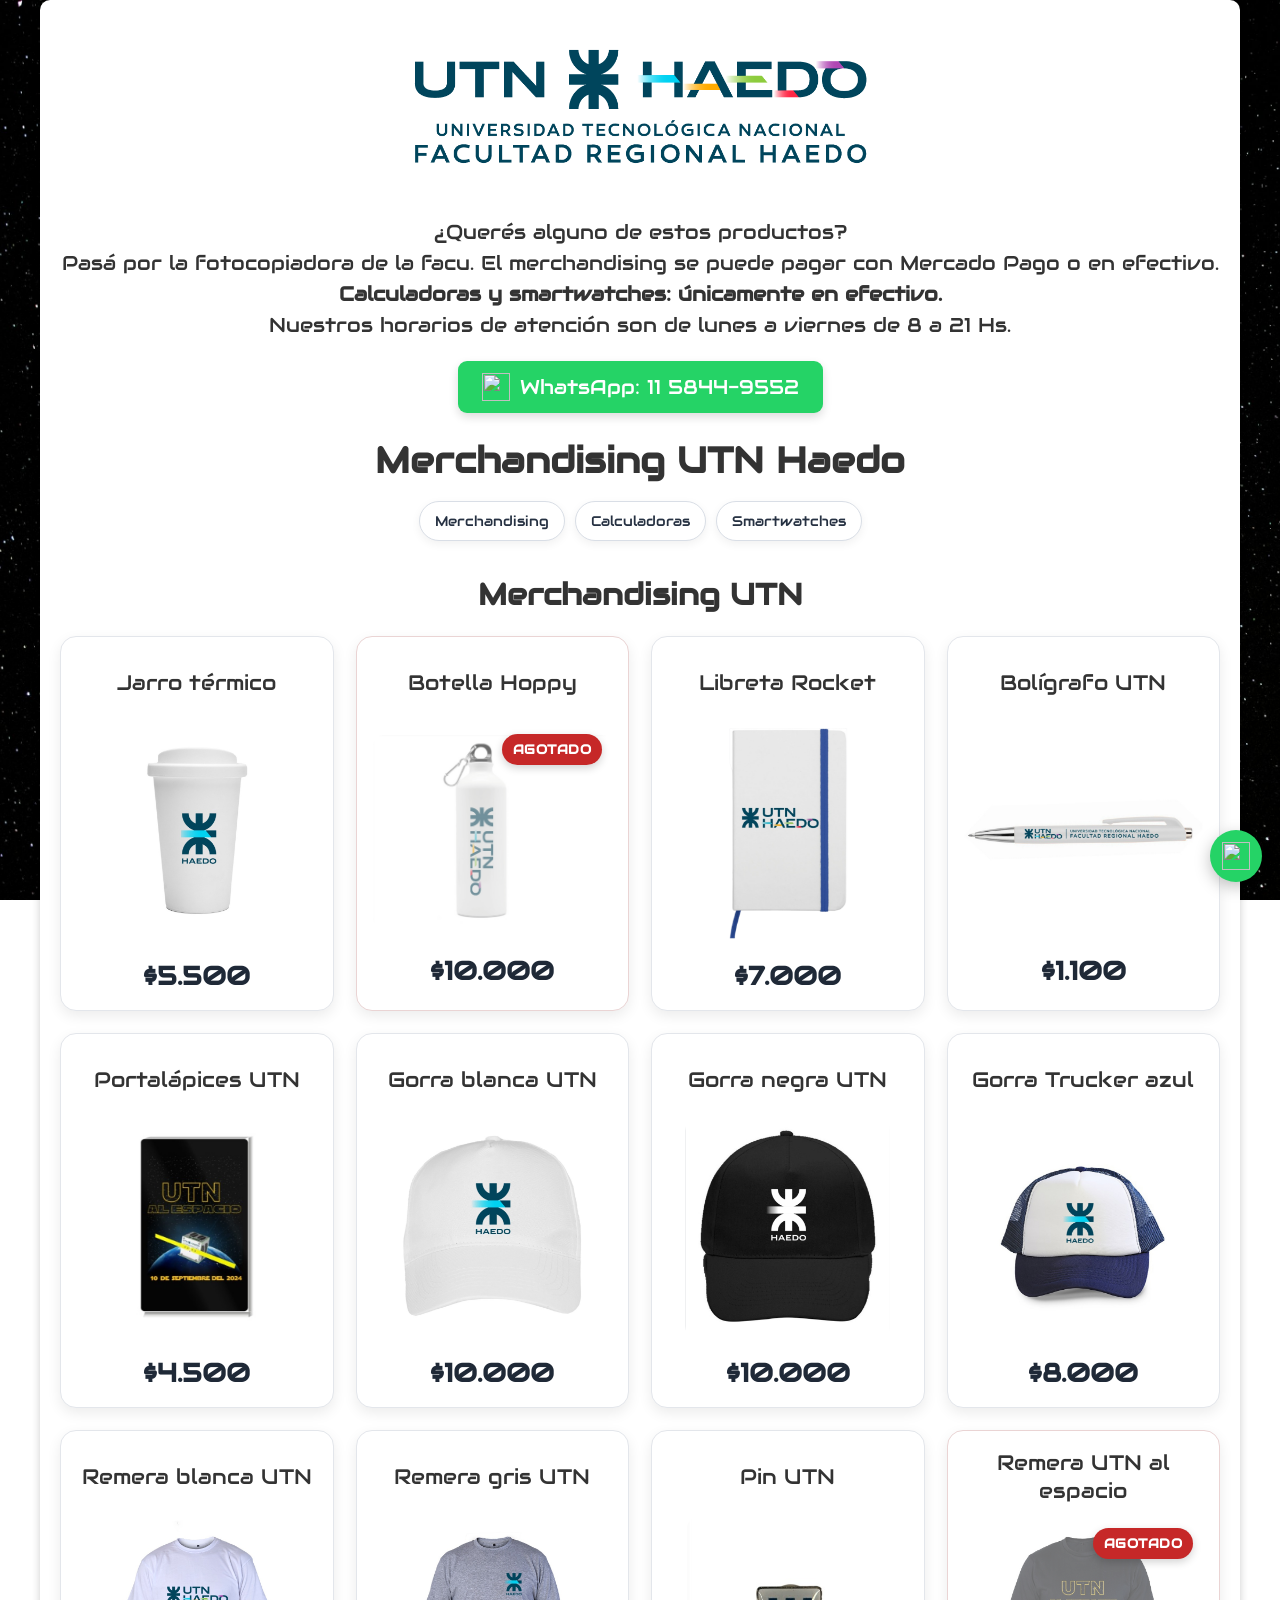
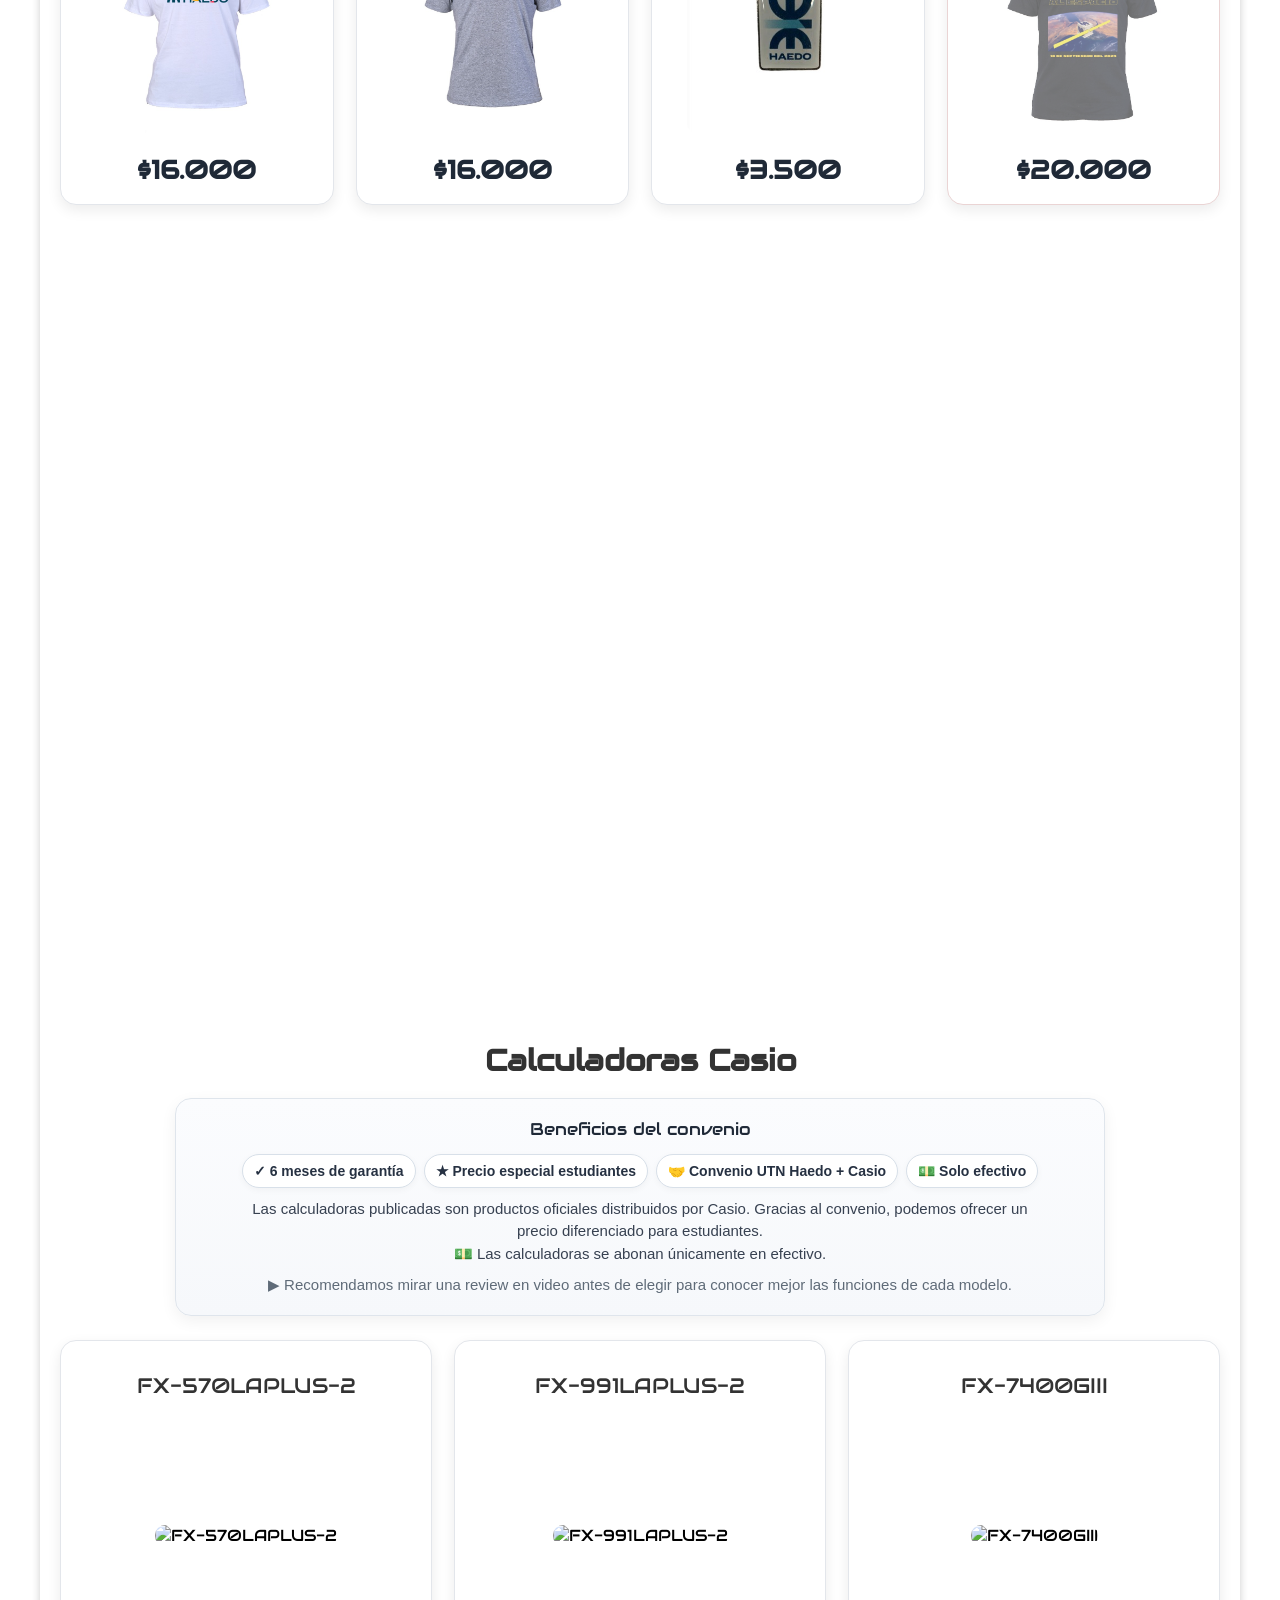
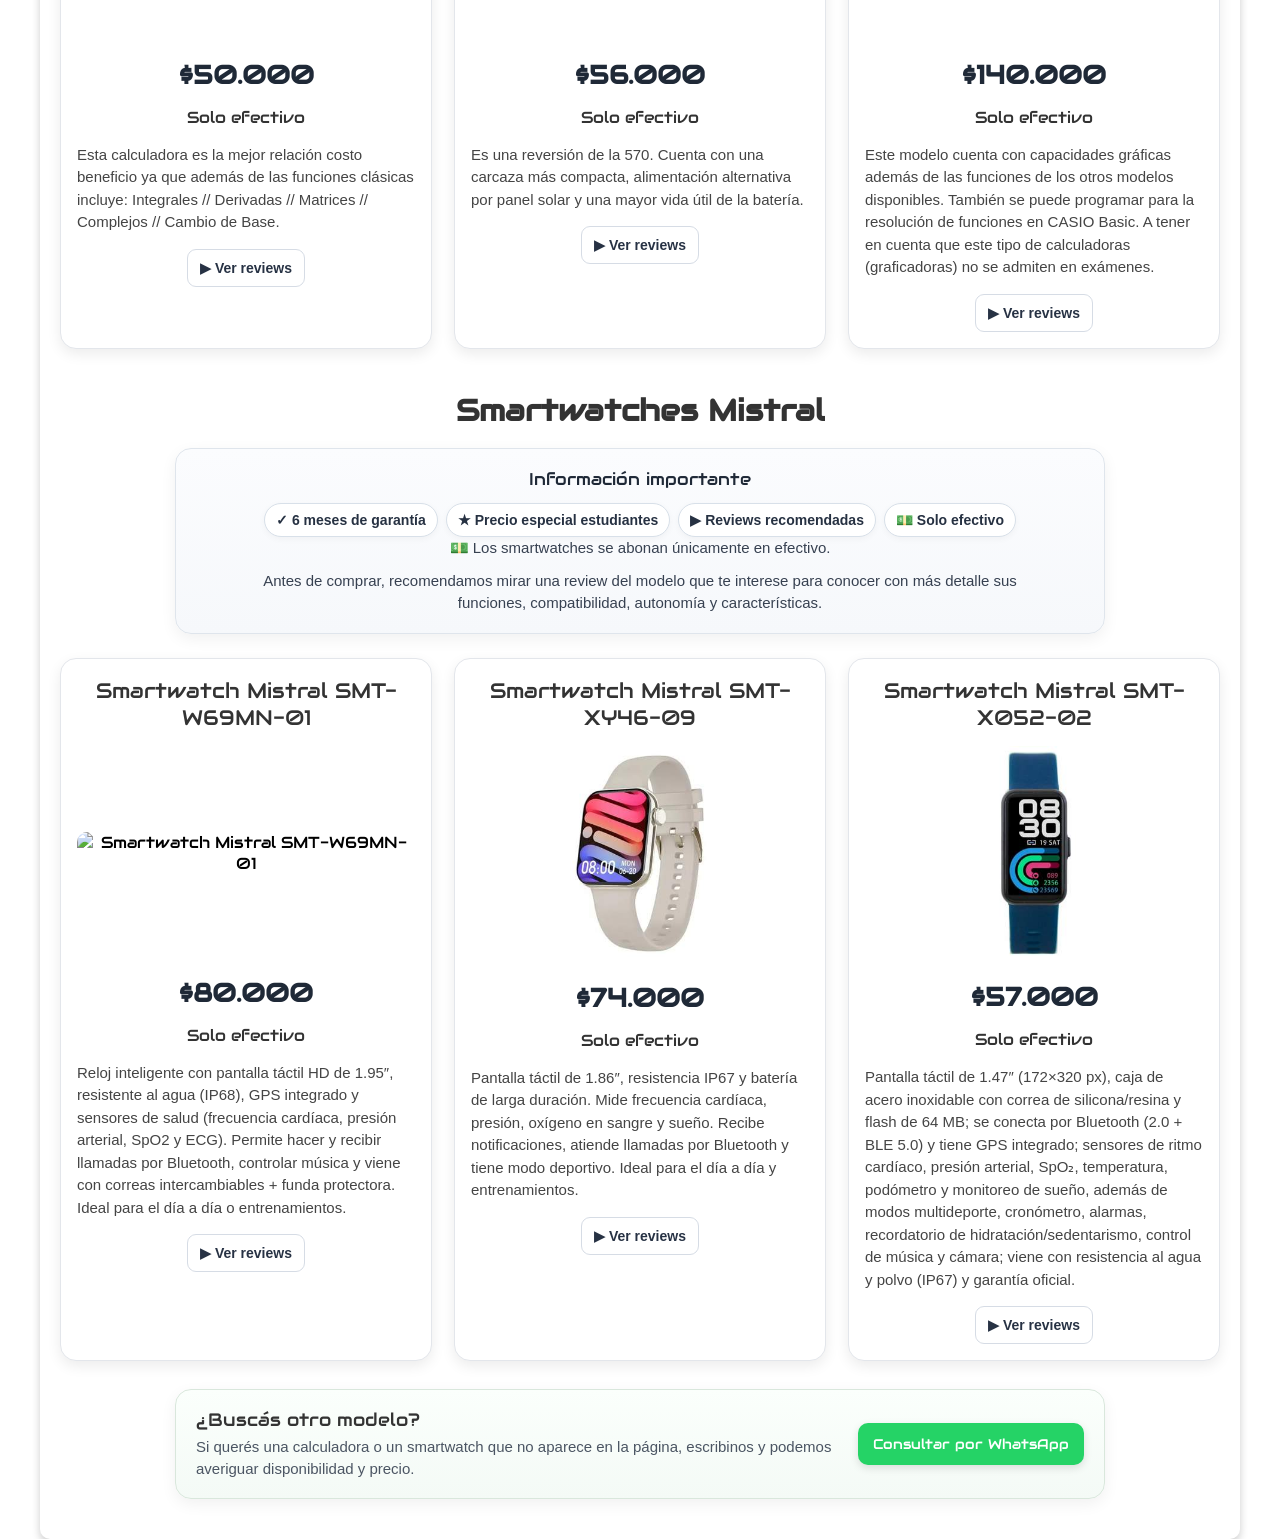
==== commit 8cc90f97: "Ajusta pagos, reviews y precios de smartwatches" ====
--- a/index.html
+++ b/index.html
@@ -32,7 +32,8 @@
 
         <p class="description">
             ¿Querés alguno de estos productos? <br>
-            Pasá por la fotocopiadora de la facu y pagá con Mercado Pago o en efectivo. <br>
+            Pasá por la fotocopiadora de la facu. El merchandising se puede pagar con Mercado Pago o en efectivo. <br>
+            <strong class="cash-only-inline">Calculadoras y smartwatches: únicamente en efectivo.</strong> <br>
             Nuestros horarios de atención son de lunes a viernes de 8 a 21 Hs.
         </p>
 
@@ -70,11 +71,13 @@
                     <span class="benefit-chip">✓ 6 meses de garantía</span>
                     <span class="benefit-chip">★ Precio especial estudiantes</span>
                     <span class="benefit-chip">🤝 Convenio UTN Haedo + Casio</span>
+                    <span class="benefit-chip benefit-chip-cash">💵 Solo efectivo</span>
                 </div>
                 <p class="info-card-text">
                     Las calculadoras publicadas son productos oficiales distribuidos por Casio. Gracias al convenio,
                     podemos ofrecer un precio diferenciado para estudiantes.
                 </p>
+                <p class="cash-only-note">💵 Las calculadoras se abonan únicamente en efectivo.</p>
                 <p class="info-card-tip">
                     ▶ Recomendamos mirar una review en video antes de elegir para conocer mejor las funciones de cada modelo.
                 </p>
@@ -92,7 +95,9 @@
                     <span class="benefit-chip">✓ 6 meses de garantía</span>
                     <span class="benefit-chip">★ Precio especial estudiantes</span>
                     <span class="benefit-chip">▶ Reviews recomendadas</span>
+                    <span class="benefit-chip benefit-chip-cash">💵 Solo efectivo</span>
                 </div>
+                <p class="cash-only-note">💵 Los smartwatches se abonan únicamente en efectivo.</p>
                 <p class="info-card-text">
                     Antes de comprar, recomendamos mirar una review del modelo que te interese para conocer con más detalle
                     sus funciones, compatibilidad, autonomía y características.
@@ -149,6 +154,7 @@
                 <h2 id="modal-title"></h2>
                 <p class="modal-price" id="modal-price"></p>
                 <div class="modal-badges" id="modal-badges"></div>
+                <p class="modal-payment" id="modal-payment" hidden>💵 Pago únicamente en efectivo.</p>
                 <p class="modal-description" id="modal-description"></p>
 
                 <div class="modal-actions">
@@ -216,21 +222,21 @@
         const watchProducts = [
             {
                 name: 'Smartwatch Mistral SMT-W69MN-01',
-                price: 77000,
+                price: 80000,
                 image: 'https://acdn-us.mitiendanube.com/stores/917/694/products/smt-w69mn-01-b384dd804326a47e6c17384379887798-1024-1024.webp',
                 reviewUrl: 'https://www.youtube.com/results?search_query=Mistral+SMT-W69MN-01+review',
                 description: 'Reloj inteligente con pantalla táctil HD de 1.95″, resistente al agua (IP68), GPS integrado y sensores de salud (frecuencia cardíaca, presión arterial, SpO2 y ECG). Permite hacer y recibir llamadas por Bluetooth, controlar música y viene con correas intercambiables + funda protectora. Ideal para el día a día o entrenamientos.'
             },
             {
                 name: 'Smartwatch Mistral SMT-XY46-09',
-                price: 70000,
+                price: 74000,
                 image: 'imagenes/mistral_xy46_user.jpg',
                 reviewUrl: 'https://www.youtube.com/results?search_query=Mistral+SMT-XY46-09+review',
                 description: 'Pantalla táctil de 1.86″, resistencia IP67 y batería de larga duración. Mide frecuencia cardíaca, presión, oxígeno en sangre y sueño. Recibe notificaciones, atiende llamadas por Bluetooth y tiene modo deportivo. Ideal para el día a día y entrenamientos.'
             },
             {
                 name: 'Smartwatch Mistral SMT-X052-02',
-                price: 54000,
+                price: 57000,
                 image: 'imagenes/mistral_x052_user.jpg',
                 reviewUrl: 'https://www.youtube.com/results?search_query=Mistral+SMT-X052-02+review',
                 description: 'Pantalla táctil de 1.47″ (172×320 px), caja de acero inoxidable con correa de silicona/resina y flash de 64 MB; se conecta por Bluetooth (2.0 + BLE 5.0) y tiene GPS integrado; sensores de ritmo cardíaco, presión arterial, SpO₂, temperatura, podómetro y monitoreo de sueño, además de modos multideporte, cronómetro, alarmas, recordatorio de hidratación/sedentarismo, control de música y cámara; viene con resistencia al agua y polvo (IP67) y garantía oficial.'
@@ -241,17 +247,23 @@
             merch: {
                 label: 'Merchandising UTN',
                 products: merchProducts,
-                benefits: []
+                benefits: [],
+                cashOnly: false,
+                reviewsEnabled: false
             },
             calculators: {
                 label: 'Calculadoras Casio',
                 products: calculatorProducts,
-                benefits: ['6 meses de garantía', 'Precio especial estudiantes', 'Convenio UTN + Casio']
+                benefits: ['6 meses de garantía', 'Precio especial estudiantes', 'Convenio UTN + Casio'],
+                cashOnly: true,
+                reviewsEnabled: true
             },
             watches: {
                 label: 'Smartwatches Mistral',
                 products: watchProducts,
-                benefits: ['6 meses de garantía', 'Precio especial estudiantes']
+                benefits: ['6 meses de garantía', 'Precio especial estudiantes'],
+                cashOnly: true,
+                reviewsEnabled: true
             }
         };
 
@@ -259,6 +271,7 @@
 
         function renderProducts(gridId, products, groupKey) {
             const grid = document.getElementById(gridId);
+            const group = productGroups[groupKey];
 
             grid.innerHTML = products.map((product, index) => `
                 <article class="product${product.soldOut ? ' sold-out' : ''}">
@@ -277,8 +290,9 @@
                         </span>
                     </button>
                     <p class="price">$${priceFormatter.format(product.price)}</p>
+                    ${group.cashOnly ? '<p class="product-cash-note">Solo efectivo</p>' : ''}
                     ${product.description ? `<p class="product-description">${product.description}</p>` : ''}
-                    ${product.reviewUrl ? `
+                    ${group.reviewsEnabled && product.reviewUrl ? `
                         <a class="review-button" href="${product.reviewUrl}" target="_blank" rel="noopener noreferrer">
                             ▶ Ver reviews
                         </a>
@@ -293,6 +307,7 @@
         const modalTitle = document.getElementById('modal-title');
         const modalPrice = document.getElementById('modal-price');
         const modalBadges = document.getElementById('modal-badges');
+        const modalPayment = document.getElementById('modal-payment');
         const modalDescription = document.getElementById('modal-description');
         const modalStock = document.getElementById('modal-stock');
         const modalWhatsapp = document.getElementById('modal-whatsapp');
@@ -337,10 +352,11 @@
                 .map((benefit) => `<span>${benefit}</span>`)
                 .join('');
 
+            modalPayment.hidden = !group.cashOnly;
             modalStock.hidden = !product.soldOut;
             modalWhatsapp.href = buildWhatsappUrl(product);
 
-            if (product.reviewUrl) {
+            if (group.reviewsEnabled && product.reviewUrl) {
                 modalReview.href = product.reviewUrl;
                 modalReview.hidden = false;
             } else {
@@ -439,4 +455,4 @@
         setupScrollReveal();
     </script>
 </body>
-</html>
+</html>
--- a/styles.css
+++ b/styles.css
@@ -1,3 +1,7 @@
+html {
+    scroll-behavior: smooth;
+}
+
 /* Fondo de pantalla */
 body {
     background: url("imagenes/STARWARS.jfif") no-repeat center center fixed;
@@ -8,6 +12,10 @@
     padding: 0;
 }
 
+body.modal-open {
+    overflow: hidden;
+}
+
 * {
     box-sizing: border-box;
 }
@@ -76,11 +84,12 @@
 h1 {
     text-align: center;
     font-size: 36px;
-    margin-bottom: 24px;
+    margin-bottom: 18px;
 }
 
 .catalog-section {
     margin-bottom: 42px;
+    scroll-margin-top: 18px;
 }
 
 .catalog-section-last {
@@ -93,15 +102,46 @@
     margin: 8px 0 22px;
 }
 
+/* Navegación rápida */
+.section-nav {
+    display: flex;
+    flex-wrap: wrap;
+    justify-content: center;
+    gap: 10px;
+    margin: 0 auto 34px;
+}
+
+.section-nav a {
+    display: inline-flex;
+    align-items: center;
+    justify-content: center;
+    min-height: 40px;
+    padding: 9px 15px;
+    border: 1px solid #d9dee6;
+    border-radius: 999px;
+    background: #fff;
+    color: #263142;
+    text-decoration: none;
+    font-size: 14px;
+    box-shadow: 0 3px 10px rgba(0, 0, 0, 0.06);
+    transition: transform 0.18s ease, box-shadow 0.18s ease, border-color 0.18s ease;
+}
+
+.section-nav a:hover {
+    transform: translateY(-2px);
+    border-color: #aeb8c6;
+    box-shadow: 0 6px 15px rgba(0, 0, 0, 0.1);
+}
+
 /* Bloques informativos */
 .info-card {
     max-width: 930px;
     margin: -4px auto 24px;
-    padding: 16px 20px;
+    padding: 18px 20px;
     border: 1px solid #dfe5ec;
-    border-radius: 14px;
-    background: #f8fafc;
-    box-shadow: 0 4px 12px rgba(0, 0, 0, 0.05);
+    border-radius: 16px;
+    background: linear-gradient(180deg, #fbfcfe 0%, #f6f8fb 100%);
+    box-shadow: 0 5px 16px rgba(0, 0, 0, 0.06);
     font-family: Arial, sans-serif;
     text-align: center;
     color: #374151;
@@ -117,27 +157,54 @@
     font-family: 'Audiowide', sans-serif;
     font-size: 17px !important;
     color: #1f2937;
-    margin-bottom: 8px !important;
+    margin-bottom: 11px !important;
+}
+
+.info-card-text {
+    max-width: 780px;
+    margin: 10px auto 0 !important;
 }
 
 .info-card-tip {
-    margin-top: 8px !important;
+    margin-top: 9px !important;
     color: #5f6b78;
+}
+
+.benefit-chips {
+    display: flex;
+    flex-wrap: wrap;
+    justify-content: center;
+    gap: 8px;
+}
+
+.benefit-chip {
+    display: inline-flex;
+    align-items: center;
+    min-height: 34px;
+    padding: 7px 11px;
+    border: 1px solid #d8e0e9;
+    border-radius: 999px;
+    background: #fff;
+    color: #263142;
+    font-family: Arial, sans-serif;
+    font-size: 14px;
+    font-weight: 700;
+    box-shadow: 0 2px 7px rgba(0, 0, 0, 0.04);
 }
 
 /* Consulta por otros modelos */
 .model-request-box {
     max-width: 930px;
-    margin: 26px auto 4px;
-    padding: 17px 20px;
+    margin: 28px auto 4px;
+    padding: 18px 20px;
     display: flex;
     align-items: center;
     justify-content: space-between;
     gap: 20px;
     border: 1px solid #d9e7dc;
-    border-radius: 14px;
-    background: #f7fbf8;
-    box-shadow: 0 4px 12px rgba(0, 0, 0, 0.05);
+    border-radius: 16px;
+    background: linear-gradient(180deg, #fbfffc 0%, #f4faf6 100%);
+    box-shadow: 0 5px 16px rgba(0, 0, 0, 0.06);
 }
 
 .model-request-title {
@@ -237,11 +304,36 @@
     height: auto;
     object-fit: contain;
     border-radius: 10px;
-    transition: transform 0.2s ease, opacity 0.2s ease, filter 0.2s ease;
+    transition: transform 0.25s ease, opacity 0.2s ease, filter 0.2s ease;
 }
 
 .product:hover .product-image {
-    transform: scale(1.025);
+    transform: scale(1.035);
+}
+
+.zoom-hint {
+    position: absolute;
+    right: 9px;
+    bottom: 9px;
+    z-index: 3;
+    padding: 6px 9px;
+    border-radius: 999px;
+    background: rgba(17, 24, 39, 0.82);
+    color: #fff;
+    font-family: Arial, sans-serif;
+    font-size: 12px;
+    font-weight: 700;
+    letter-spacing: 0.1px;
+    opacity: 0;
+    transform: translateY(4px);
+    transition: opacity 0.2s ease, transform 0.2s ease;
+    pointer-events: none;
+}
+
+.product-image-button:hover .zoom-hint,
+.product-image-button:focus-visible .zoom-hint {
+    opacity: 1;
+    transform: translateY(0);
 }
 
 .price {
@@ -260,12 +352,36 @@
     color: #444;
 }
 
+.review-button {
+    display: inline-flex;
+    align-items: center;
+    justify-content: center;
+    min-height: 38px;
+    margin-top: 13px;
+    padding: 8px 12px;
+    border: 1px solid #d6dce5;
+    border-radius: 9px;
+    background: #fff;
+    color: #273244;
+    text-decoration: none;
+    font-family: Arial, sans-serif;
+    font-size: 14px;
+    font-weight: 700;
+    transition: transform 0.18s ease, border-color 0.18s ease, box-shadow 0.18s ease;
+}
+
+.review-button:hover {
+    transform: translateY(-1px);
+    border-color: #aeb8c6;
+    box-shadow: 0 4px 10px rgba(0, 0, 0, 0.08);
+}
+
 /* Estado de stock */
 .stock-badge {
     position: absolute;
     top: 10px;
     right: 10px;
-    z-index: 2;
+    z-index: 4;
     padding: 7px 11px;
     border-radius: 999px;
     background: #c62828;
@@ -283,6 +399,18 @@
 .product.sold-out .product-image {
     opacity: 0.58;
     filter: grayscale(20%);
+}
+
+/* Animaciones al hacer scroll */
+.reveal {
+    opacity: 0;
+    transform: translateY(16px);
+    transition: opacity 0.55s ease, transform 0.55s ease;
+}
+
+.reveal.is-visible {
+    opacity: 1;
+    transform: translateY(0);
 }
 
 /* WhatsApp flotante */
@@ -312,46 +440,306 @@
     height: 28px;
 }
 
-/* Modal de imagen ampliada */
+/* Ficha ampliada del producto */
 .modal {
-    display: none;
     position: fixed;
-    z-index: 1000;
+    z-index: 1200;
     inset: 0;
-    padding: 60px 20px 20px;
-    background-color: rgba(0, 0, 0, 0.82);
-    justify-content: center;
-    align-items: center;
-}
-
-.modal-content {
+    display: flex;
+    align-items: center;
+    justify-content: center;
+    padding: 34px;
+    background: rgba(5, 8, 14, 0.78);
+    backdrop-filter: blur(8px);
+    -webkit-backdrop-filter: blur(8px);
+    opacity: 0;
+    visibility: hidden;
+    pointer-events: none;
+    transition: opacity 0.22s ease, visibility 0.22s ease;
+}
+
+.modal.is-open {
+    opacity: 1;
+    visibility: visible;
+    pointer-events: auto;
+}
+
+.modal-panel {
+    position: relative;
+    width: min(1040px, 96vw);
+    max-height: 90vh;
+    display: grid;
+    grid-template-columns: minmax(0, 1.08fr) minmax(300px, 0.92fr);
+    overflow: hidden;
+    border: 1px solid rgba(255, 255, 255, 0.14);
+    border-radius: 22px;
+    background: #fff;
+    box-shadow: 0 28px 80px rgba(0, 0, 0, 0.42);
+    transform: translateY(16px) scale(0.985);
+    transition: transform 0.22s ease;
+}
+
+.modal.is-open .modal-panel {
+    transform: translateY(0) scale(1);
+}
+
+.modal-media {
+    position: relative;
+    min-height: 520px;
+    display: flex;
+    align-items: center;
+    justify-content: center;
+    padding: 34px;
+    background:
+        radial-gradient(circle at 50% 30%, rgba(255, 255, 255, 0.95), rgba(245, 247, 250, 0.96) 60%, rgba(234, 238, 244, 0.98));
+}
+
+.modal-media img {
     display: block;
-    max-width: 90vw;
-    max-height: 88vh;
+    max-width: 100%;
+    max-height: 74vh;
     width: auto;
     height: auto;
     object-fit: contain;
+    border-radius: 12px;
+    filter: drop-shadow(0 18px 24px rgba(0, 0, 0, 0.13));
+}
+
+.modal-stock {
+    position: absolute;
+    top: 22px;
+    left: 22px;
+    z-index: 5;
+    padding: 8px 12px;
+    border-radius: 999px;
+    background: #c62828;
+    color: #fff;
+    font-family: Arial, sans-serif;
+    font-size: 13px;
+    font-weight: 800;
+    letter-spacing: 0.5px;
+    box-shadow: 0 4px 12px rgba(198, 40, 40, 0.24);
+}
+
+.modal-details {
+    display: flex;
+    flex-direction: column;
+    justify-content: center;
+    min-width: 0;
+    padding: 42px 38px 36px;
+    overflow-y: auto;
+    background: #fff;
+}
+
+.modal-category {
+    margin: 0 0 8px;
+    color: #6b7280;
+    font-family: Arial, sans-serif;
+    font-size: 13px;
+    font-weight: 800;
+    letter-spacing: 0.7px;
+    text-transform: uppercase;
+}
+
+.modal-details h2 {
+    margin: 0;
+    color: #182233;
+    font-size: clamp(24px, 3vw, 34px);
+    line-height: 1.18;
+}
+
+.modal-price {
+    margin: 16px 0 14px;
+    color: #111827;
+    font-size: 34px;
+    font-weight: 800;
+}
+
+.modal-badges {
+    display: flex;
+    flex-wrap: wrap;
+    gap: 7px;
+    margin-bottom: 18px;
+}
+
+.modal-badges span {
+    display: inline-flex;
+    align-items: center;
+    min-height: 30px;
+    padding: 6px 9px;
+    border-radius: 999px;
+    background: #f2f5f8;
+    color: #344054;
+    font-family: Arial, sans-serif;
+    font-size: 12px;
+    font-weight: 800;
+}
+
+.modal-description {
+    margin: 0;
+    color: #4b5563;
+    font-family: Arial, sans-serif;
+    font-size: 16px;
+    line-height: 1.58;
+}
+
+.modal-actions {
+    display: flex;
+    flex-wrap: wrap;
+    gap: 10px;
+    margin-top: 24px;
+}
+
+.modal-whatsapp,
+.modal-review {
+    min-height: 44px;
+    display: inline-flex;
+    align-items: center;
+    justify-content: center;
+    padding: 10px 14px;
     border-radius: 10px;
-}
-
-.close {
+    text-decoration: none;
+    font-family: Arial, sans-serif;
+    font-size: 14px;
+    font-weight: 800;
+    transition: transform 0.18s ease, box-shadow 0.18s ease;
+}
+
+.modal-whatsapp {
+    background: #25D366;
+    color: #fff;
+    box-shadow: 0 4px 12px rgba(37, 211, 102, 0.24);
+}
+
+.modal-review {
+    border: 1px solid #d5dce6;
+    background: #fff;
+    color: #273244;
+}
+
+.modal-whatsapp:hover,
+.modal-review:hover {
+    transform: translateY(-1px);
+    box-shadow: 0 6px 14px rgba(0, 0, 0, 0.12);
+}
+
+.modal-keyboard-hint {
+    margin: 18px 0 0;
+    color: #8a94a3;
+    font-family: Arial, sans-serif;
+    font-size: 12px;
+}
+
+.modal-close {
     position: absolute;
-    top: 12px;
-    right: 25px;
+    top: 14px;
+    right: 14px;
+    z-index: 20;
+    width: 42px;
+    height: 42px;
+    display: flex;
+    align-items: center;
+    justify-content: center;
+    border: 1px solid rgba(17, 24, 39, 0.08);
+    border-radius: 50%;
+    background: rgba(255, 255, 255, 0.92);
+    color: #111827;
+    font-family: Arial, sans-serif;
+    font-size: 29px;
+    line-height: 1;
+    cursor: pointer;
+    box-shadow: 0 4px 14px rgba(0, 0, 0, 0.12);
+    transition: transform 0.18s ease, background 0.18s ease;
+}
+
+.modal-close:hover {
+    transform: scale(1.05);
+    background: #fff;
+}
+
+.modal-nav {
+    position: absolute;
+    top: 50%;
+    z-index: 15;
+    width: 44px;
+    height: 54px;
+    display: flex;
+    align-items: center;
+    justify-content: center;
     border: 0;
-    background: transparent;
-    color: white;
-    font-size: 42px;
-    font-weight: bold;
+    border-radius: 12px;
+    background: rgba(17, 24, 39, 0.78);
+    color: #fff;
+    font-family: Arial, sans-serif;
+    font-size: 38px;
+    line-height: 1;
     cursor: pointer;
-    line-height: 1;
-}
-
-.close:hover {
-    color: #bbb;
+    transform: translateY(-50%);
+    box-shadow: 0 5px 16px rgba(0, 0, 0, 0.2);
+    transition: background 0.18s ease, transform 0.18s ease;
+}
+
+.modal-nav:hover {
+    background: rgba(17, 24, 39, 0.92);
+}
+
+.modal-prev {
+    left: 12px;
+}
+
+.modal-next {
+    right: calc(44% - 8px);
+}
+
+/* Accesibilidad de foco */
+a:focus-visible,
+button:focus-visible {
+    outline: 3px solid rgba(37, 99, 235, 0.35);
+    outline-offset: 3px;
 }
 
 /* Responsividad */
+@media (max-width: 820px) {
+    .modal {
+        padding: 18px;
+    }
+
+    .modal-panel {
+        width: min(680px, 96vw);
+        max-height: 94vh;
+        grid-template-columns: 1fr;
+        overflow-y: auto;
+    }
+
+    .modal-media {
+        min-height: 360px;
+        padding: 26px 24px;
+    }
+
+    .modal-media img {
+        max-height: 46vh;
+    }
+
+    .modal-details {
+        padding: 28px 24px 26px;
+        overflow: visible;
+    }
+
+    .modal-prev {
+        left: 10px;
+        top: 34%;
+    }
+
+    .modal-next {
+        right: 10px;
+        top: 34%;
+    }
+
+    .modal-keyboard-hint {
+        display: none;
+    }
+}
+
 @media (max-width: 600px) {
     .container {
         padding: 14px;
@@ -370,13 +758,28 @@
         padding: 10px 18px;
     }
 
+    h1 {
+        font-size: 30px;
+    }
+
+    .section-nav {
+        gap: 7px;
+        margin-bottom: 28px;
+    }
+
+    .section-nav a {
+        min-height: 37px;
+        padding: 8px 12px;
+        font-size: 12px;
+    }
+
     .catalog-section h2 {
         font-size: 26px;
     }
 
     .info-card {
         margin-bottom: 18px;
-        padding: 14px 15px;
+        padding: 15px;
     }
 
     .info-card p {
@@ -385,6 +788,16 @@
 
     .info-card-title {
         font-size: 16px !important;
+    }
+
+    .benefit-chips {
+        gap: 6px;
+    }
+
+    .benefit-chip {
+        min-height: 31px;
+        padding: 6px 9px;
+        font-size: 12px;
     }
 
     .model-request-box {
@@ -426,8 +839,19 @@
         height: 200px;
     }
 
+    .zoom-hint {
+        opacity: 1;
+        transform: none;
+        padding: 5px 8px;
+        font-size: 11px;
+    }
+
     .price {
         font-size: 23px;
+    }
+
+    .review-button {
+        width: 100%;
     }
 
     .stock-badge {
@@ -450,11 +874,85 @@
     }
 
     .modal {
-        padding: 50px 10px 10px;
-    }
-
-    .modal-content {
-        max-width: 95vw;
-        max-height: 84vh;
-    }
-}
+        padding: 8px;
+    }
+
+    .modal-panel {
+        width: 98vw;
+        max-height: 96vh;
+        border-radius: 17px;
+    }
+
+    .modal-media {
+        min-height: 310px;
+        padding: 44px 18px 22px;
+    }
+
+    .modal-media img {
+        max-height: 39vh;
+    }
+
+    .modal-details {
+        padding: 23px 19px 22px;
+    }
+
+    .modal-details h2 {
+        font-size: 23px;
+    }
+
+    .modal-price {
+        margin: 12px 0;
+        font-size: 29px;
+    }
+
+    .modal-description {
+        font-size: 15px;
+    }
+
+    .modal-actions {
+        flex-direction: column;
+    }
+
+    .modal-whatsapp,
+    .modal-review {
+        width: 100%;
+    }
+
+    .modal-close {
+        top: 9px;
+        right: 9px;
+        width: 39px;
+        height: 39px;
+        font-size: 27px;
+    }
+
+    .modal-nav {
+        width: 38px;
+        height: 48px;
+        font-size: 32px;
+    }
+
+    .modal-prev,
+    .modal-next {
+        top: 27%;
+    }
+}
+
+@media (prefers-reduced-motion: reduce) {
+    html {
+        scroll-behavior: auto;
+    }
+
+    *,
+    *::before,
+    *::after {
+        animation-duration: 0.01ms !important;
+        animation-iteration-count: 1 !important;
+        transition-duration: 0.01ms !important;
+    }
+
+    .reveal {
+        opacity: 1;
+        transform: none;
+    }
+}
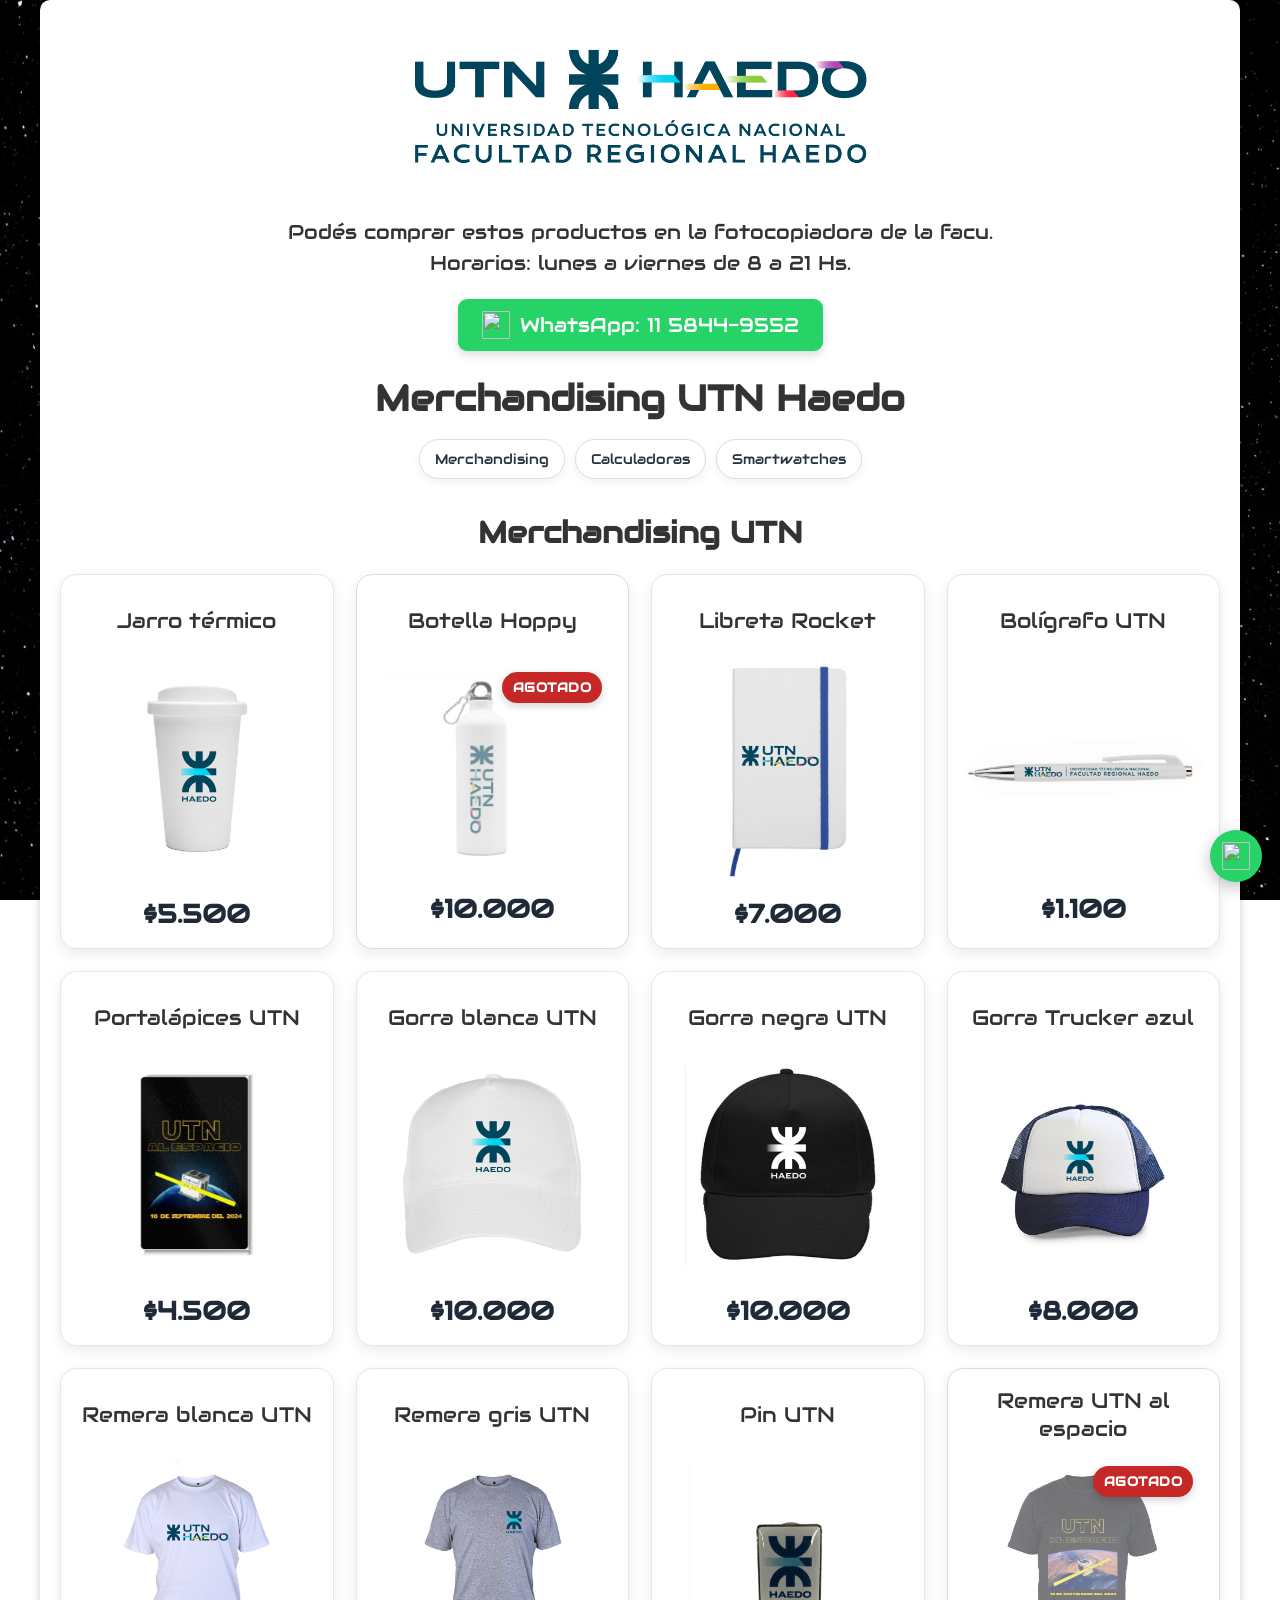
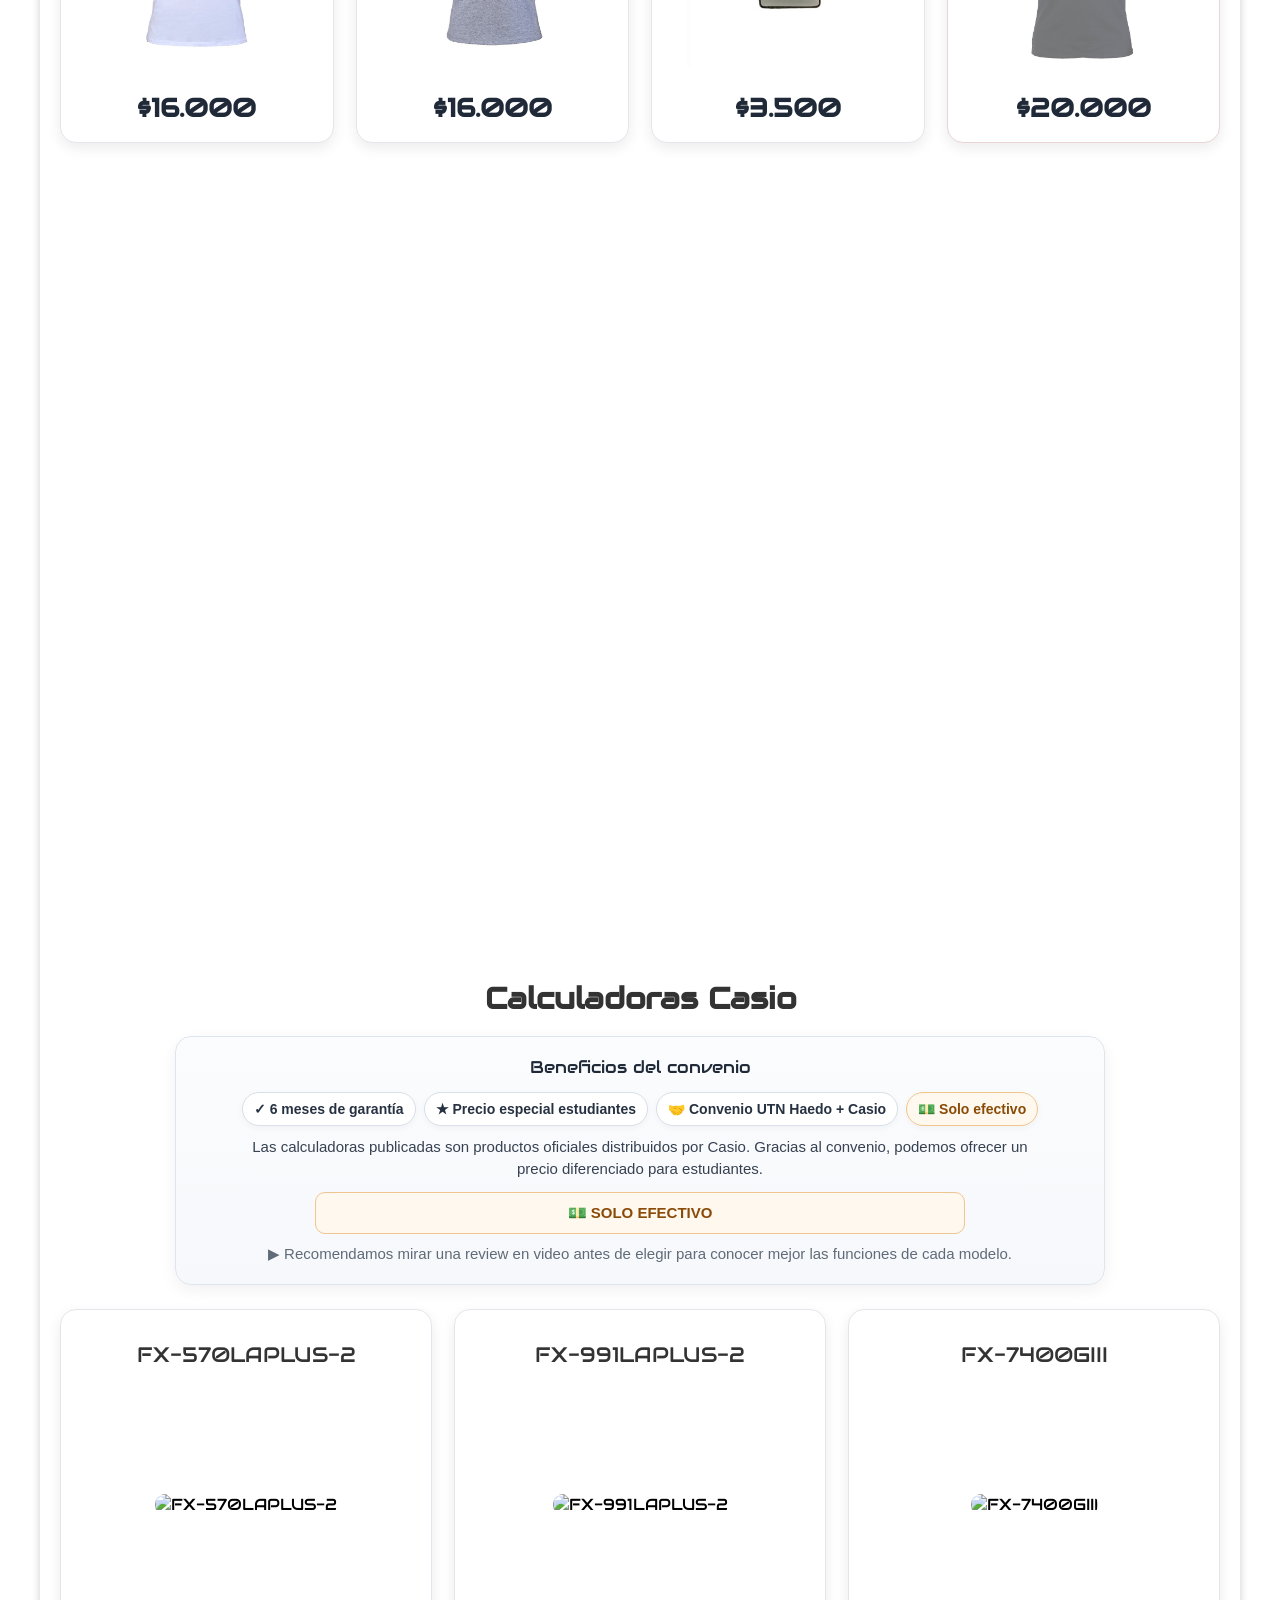
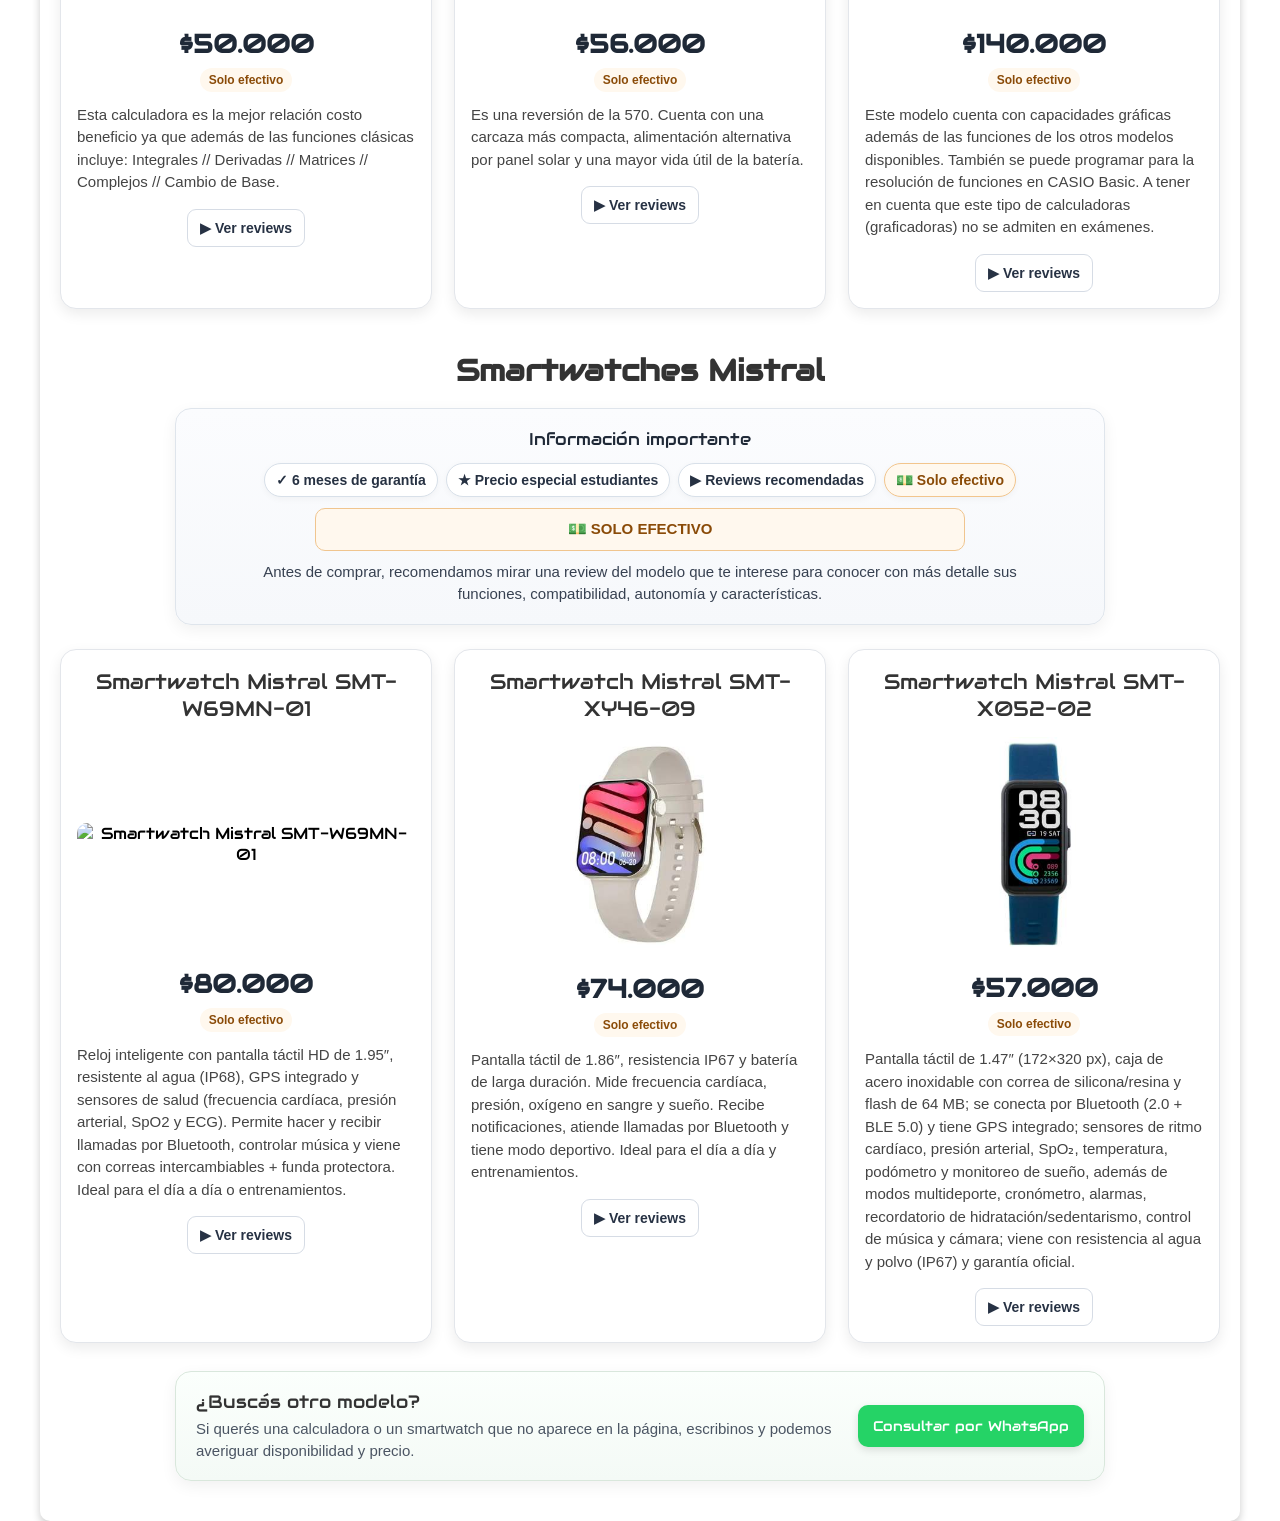
==== commit ae417260: "Simplifica encabezado y destaca pago en efectivo" ====
--- a/index.html
+++ b/index.html
@@ -31,10 +31,8 @@
         </div>
 
         <p class="description">
-            ¿Querés alguno de estos productos? <br>
-            Pasá por la fotocopiadora de la facu. El merchandising se puede pagar con Mercado Pago o en efectivo. <br>
-            <strong class="cash-only-inline">Calculadoras y smartwatches: únicamente en efectivo.</strong> <br>
-            Nuestros horarios de atención son de lunes a viernes de 8 a 21 Hs.
+            Podés comprar estos productos en la fotocopiadora de la facu. <br>
+            Horarios: lunes a viernes de 8 a 21 Hs.
         </p>
 
         <div class="whatsapp-container">
@@ -77,7 +75,7 @@
                     Las calculadoras publicadas son productos oficiales distribuidos por Casio. Gracias al convenio,
                     podemos ofrecer un precio diferenciado para estudiantes.
                 </p>
-                <p class="cash-only-note">💵 Las calculadoras se abonan únicamente en efectivo.</p>
+                <p class="cash-only-note">💵 <strong>SOLO EFECTIVO</strong></p>
                 <p class="info-card-tip">
                     ▶ Recomendamos mirar una review en video antes de elegir para conocer mejor las funciones de cada modelo.
                 </p>
@@ -97,7 +95,7 @@
                     <span class="benefit-chip">▶ Reviews recomendadas</span>
                     <span class="benefit-chip benefit-chip-cash">💵 Solo efectivo</span>
                 </div>
-                <p class="cash-only-note">💵 Los smartwatches se abonan únicamente en efectivo.</p>
+                <p class="cash-only-note">💵 <strong>SOLO EFECTIVO</strong></p>
                 <p class="info-card-text">
                     Antes de comprar, recomendamos mirar una review del modelo que te interese para conocer con más detalle
                     sus funciones, compatibilidad, autonomía y características.
--- a/styles.css
+++ b/styles.css
@@ -20,6 +20,10 @@
     box-sizing: border-box;
 }
 
+[hidden] {
+    display: none !important;
+}
+
 /* Contenedor principal */
 .container {
     max-width: 1200px;
@@ -47,6 +51,12 @@
     text-align: center;
     margin-bottom: 20px;
     line-height: 1.55;
+}
+
+.cash-only-inline {
+    display: inline-block;
+    margin-top: 4px;
+    color: #8a4b08;
 }
 
 /* Botón de WhatsApp principal */
@@ -192,6 +202,23 @@
     box-shadow: 0 2px 7px rgba(0, 0, 0, 0.04);
 }
 
+.benefit-chip-cash {
+    border-color: #f2c58d;
+    background: #fff8ee;
+    color: #8a4b08;
+}
+
+.cash-only-note {
+    max-width: 650px;
+    margin: 11px auto 0 !important;
+    padding: 9px 12px;
+    border: 1px solid #f0c58f;
+    border-radius: 10px;
+    background: #fff8ee;
+    color: #8a4b08;
+    font-weight: 800;
+}
+
 /* Consulta por otros modelos */
 .model-request-box {
     max-width: 930px;
@@ -341,6 +368,18 @@
     font-weight: bold;
     margin: 15px 0 2px;
     color: #1f2937;
+}
+
+.product-cash-note {
+    display: inline-block;
+    margin: 6px 0 2px;
+    padding: 5px 9px;
+    border-radius: 999px;
+    background: #fff8ee;
+    color: #8a4b08;
+    font-family: Arial, sans-serif;
+    font-size: 12px;
+    font-weight: 800;
 }
 
 .product-description {
@@ -490,8 +529,7 @@
     align-items: center;
     justify-content: center;
     padding: 34px;
-    background:
-        radial-gradient(circle at 50% 30%, rgba(255, 255, 255, 0.95), rgba(245, 247, 250, 0.96) 60%, rgba(234, 238, 244, 0.98));
+    background: #fff;
 }
 
 .modal-media img {
@@ -501,8 +539,8 @@
     width: auto;
     height: auto;
     object-fit: contain;
-    border-radius: 12px;
-    filter: drop-shadow(0 18px 24px rgba(0, 0, 0, 0.13));
+    border-radius: 0;
+    filter: none;
 }
 
 .modal-stock {
@@ -529,6 +567,7 @@
     padding: 42px 38px 36px;
     overflow-y: auto;
     background: #fff;
+    border-left: 1px solid #eef1f5;
 }
 
 .modal-category {
@@ -559,7 +598,7 @@
     display: flex;
     flex-wrap: wrap;
     gap: 7px;
-    margin-bottom: 18px;
+    margin-bottom: 14px;
 }
 
 .modal-badges span {
@@ -572,6 +611,18 @@
     color: #344054;
     font-family: Arial, sans-serif;
     font-size: 12px;
+    font-weight: 800;
+}
+
+.modal-payment {
+    margin: 0 0 16px;
+    padding: 10px 12px;
+    border: 1px solid #f0c58f;
+    border-radius: 10px;
+    background: #fff8ee;
+    color: #8a4b08;
+    font-family: Arial, sans-serif;
+    font-size: 14px;
     font-weight: 800;
 }
 
@@ -642,7 +693,7 @@
     justify-content: center;
     border: 1px solid rgba(17, 24, 39, 0.08);
     border-radius: 50%;
-    background: rgba(255, 255, 255, 0.92);
+    background: rgba(255, 255, 255, 0.96);
     color: #111827;
     font-family: Arial, sans-serif;
     font-size: 29px;
@@ -723,6 +774,8 @@
     .modal-details {
         padding: 28px 24px 26px;
         overflow: visible;
+        border-left: 0;
+        border-top: 1px solid #eef1f5;
     }
 
     .modal-prev {
@@ -751,6 +804,10 @@
 
     .description {
         font-size: 18px;
+    }
+
+    .cash-only-inline {
+        font-size: 17px;
     }
 
     .whatsapp-button {
@@ -798,6 +855,10 @@
         min-height: 31px;
         padding: 6px 9px;
         font-size: 12px;
+    }
+
+    .cash-only-note {
+        padding: 8px 10px;
     }
 
     .model-request-box {
@@ -905,6 +966,11 @@
         font-size: 29px;
     }
 
+    .modal-payment {
+        margin-bottom: 14px;
+        font-size: 13px;
+    }
+
     .modal-description {
         font-size: 15px;
     }
@@ -955,4 +1021,4 @@
         opacity: 1;
         transform: none;
     }
-}
+}
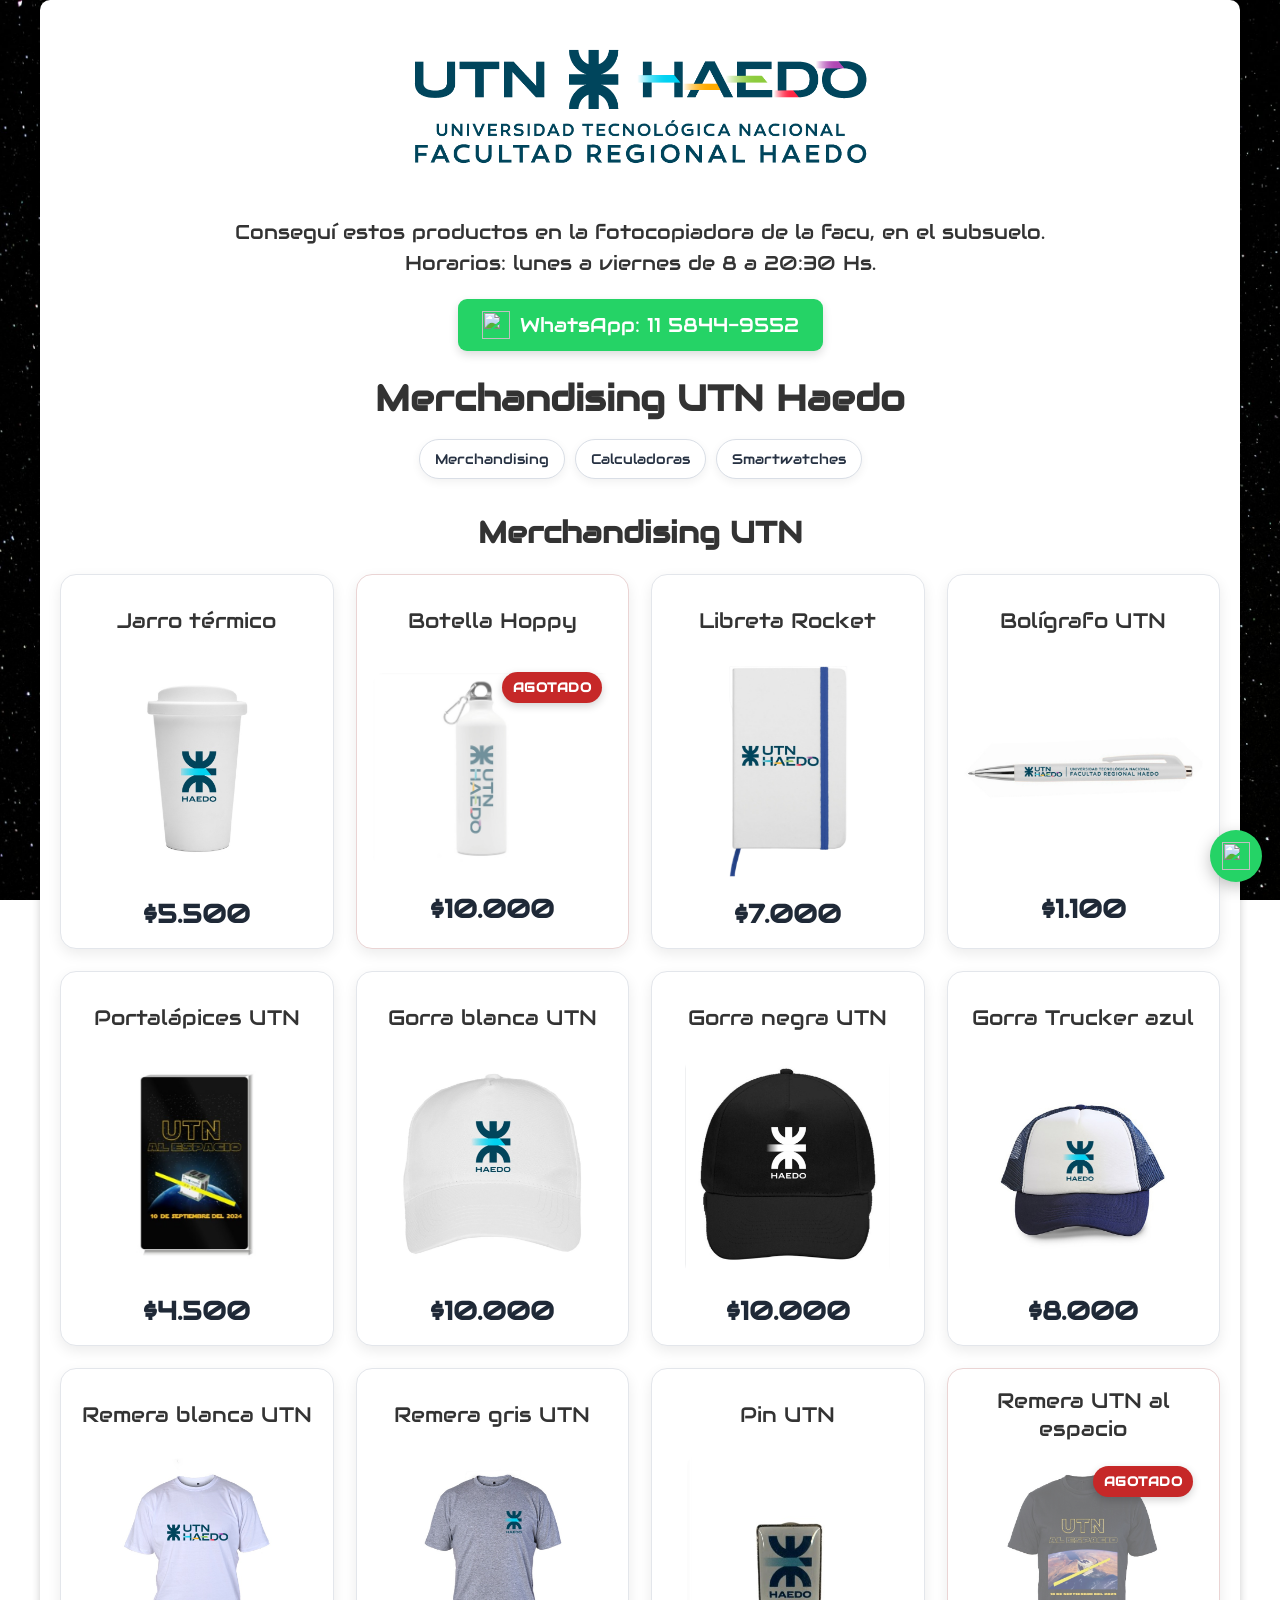
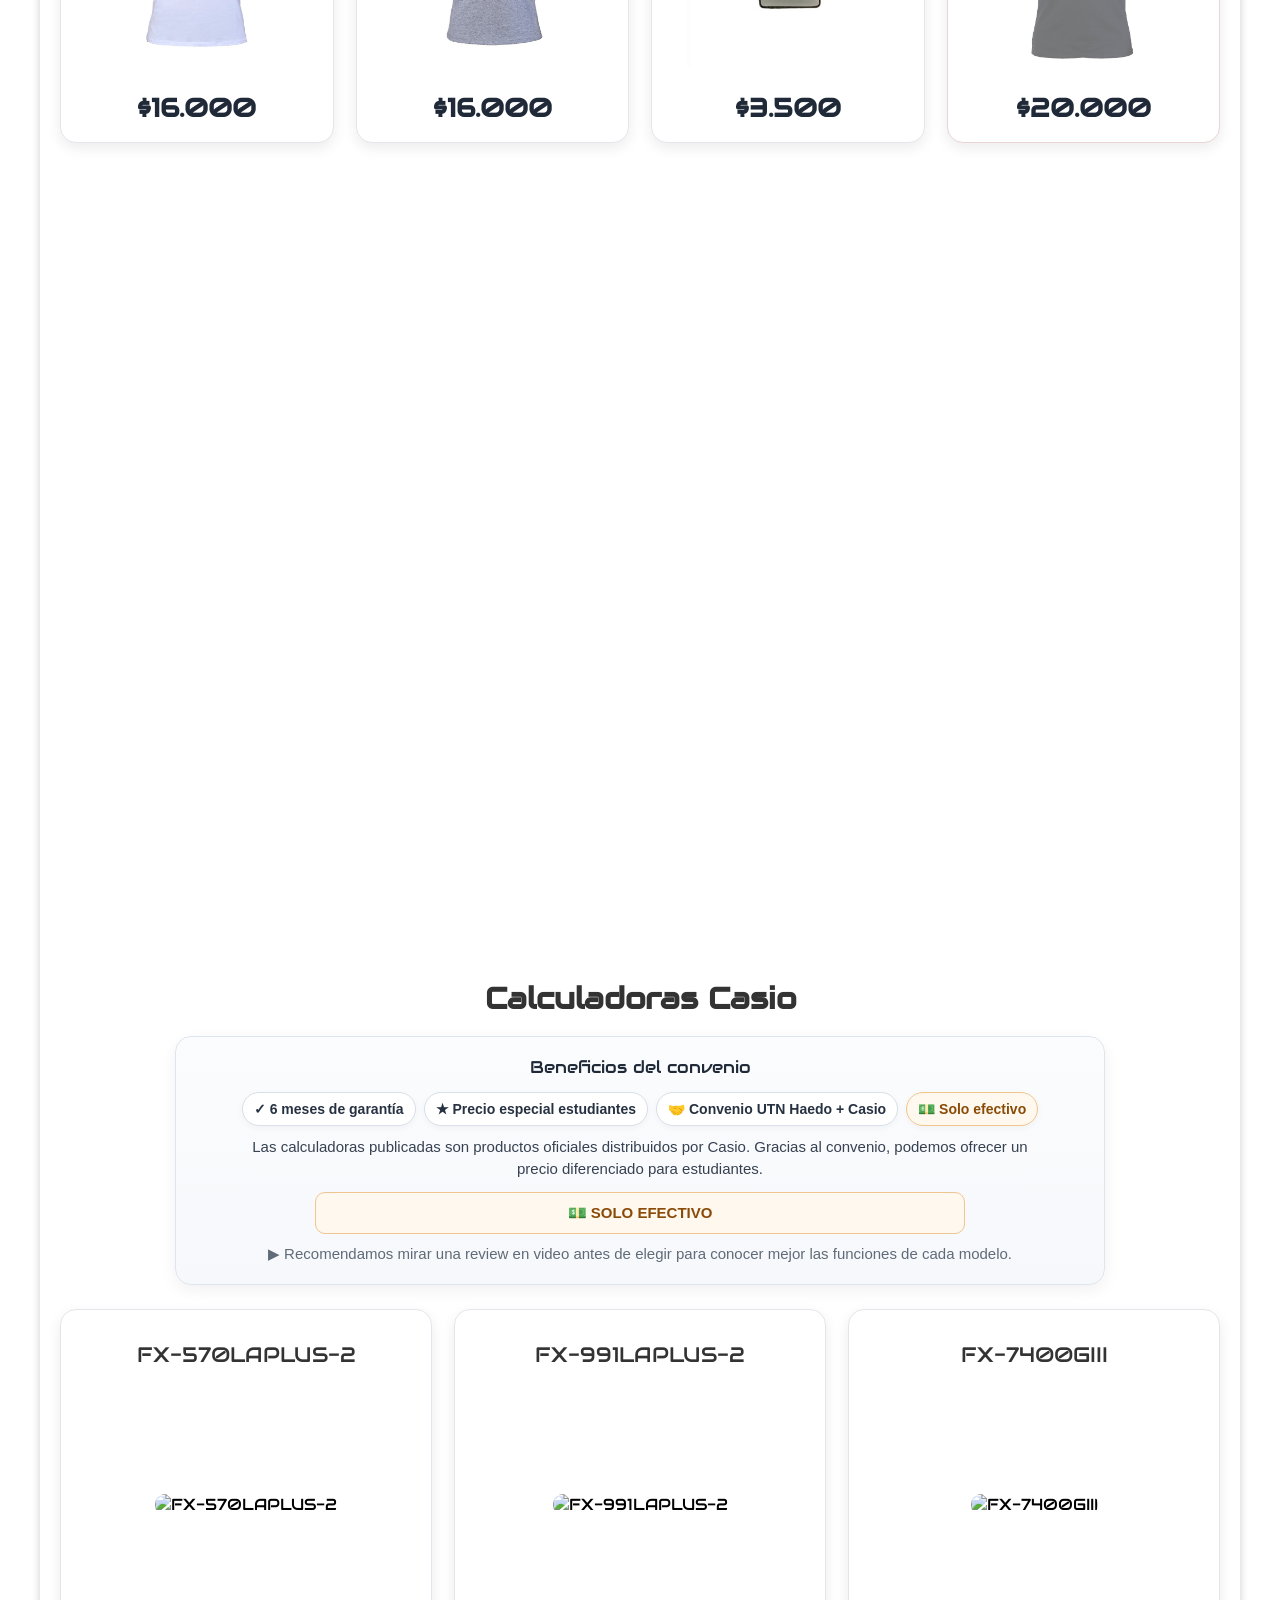
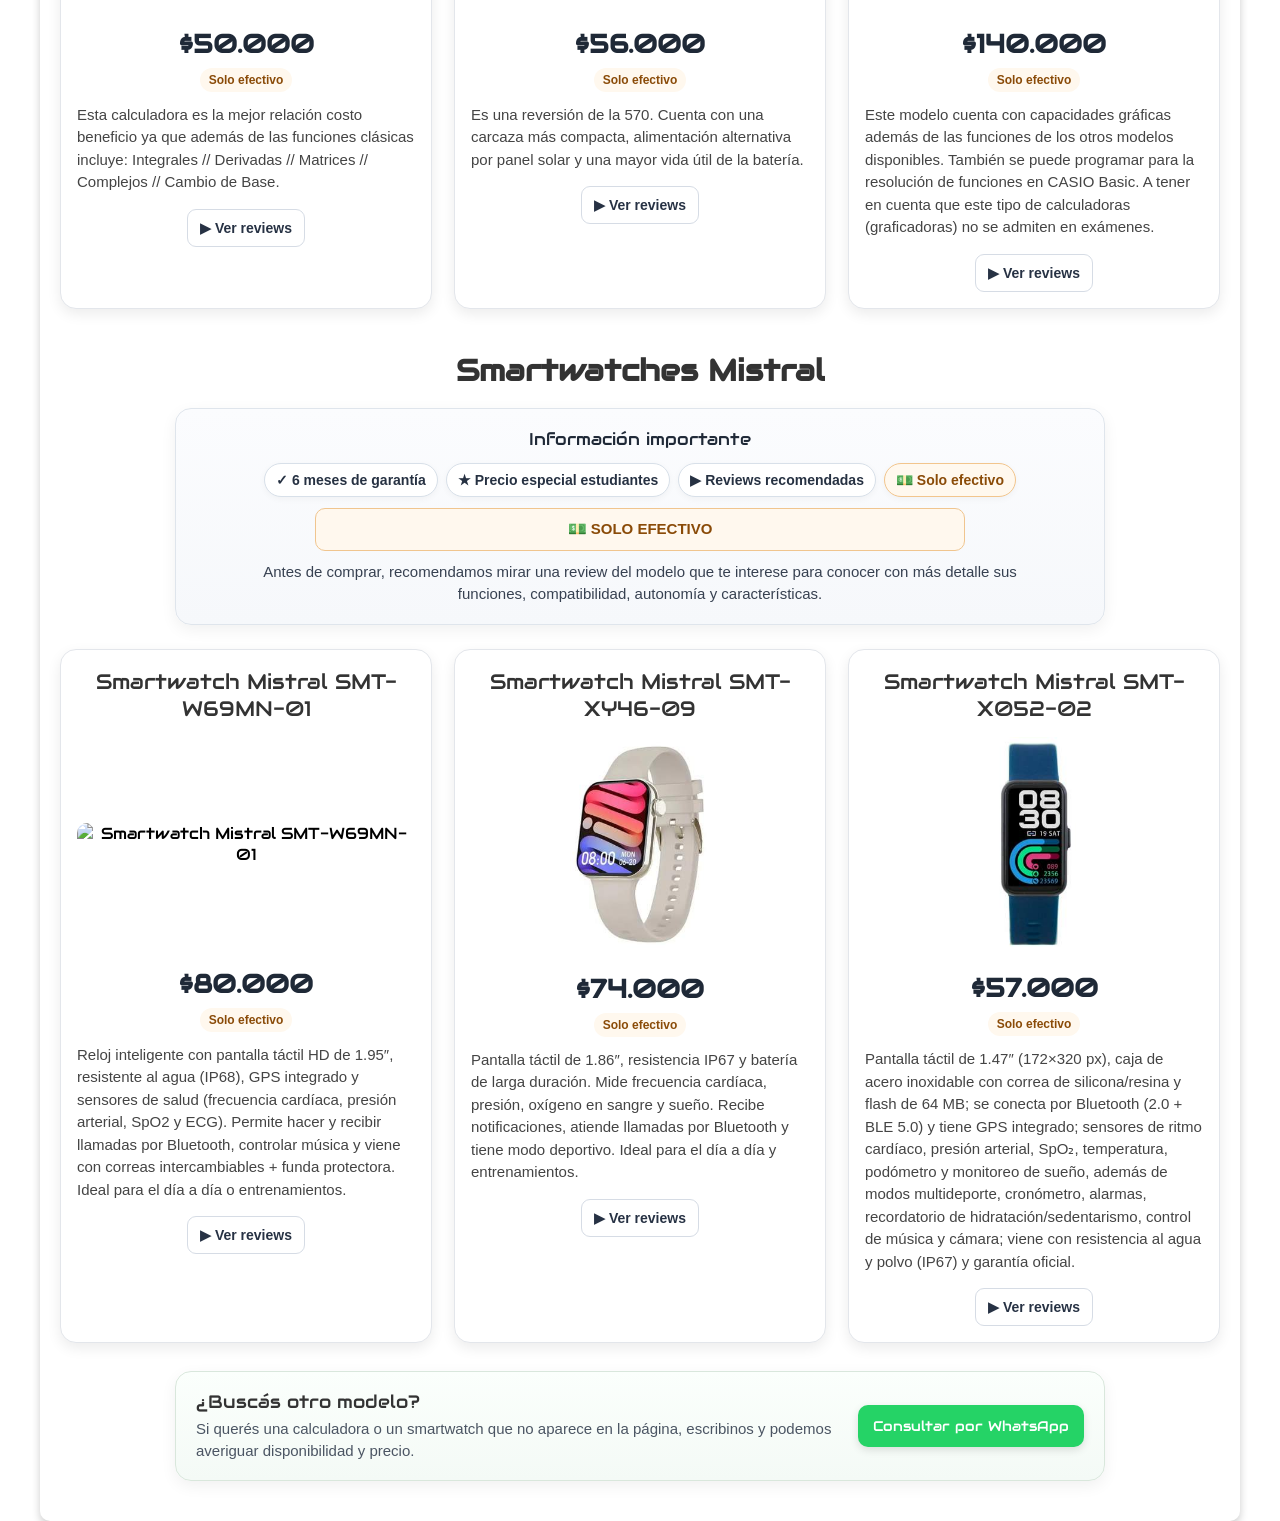
==== commit 70368e60: "Actualiza ubicación y horario de la fotocopiadora" ====
--- a/index.html
+++ b/index.html
@@ -31,8 +31,8 @@
         </div>
 
         <p class="description">
-            Podés comprar estos productos en la fotocopiadora de la facu. <br>
-            Horarios: lunes a viernes de 8 a 21 Hs.
+            Conseguí estos productos en la fotocopiadora de la facu, en el subsuelo. <br>
+            Horarios: lunes a viernes de 8 a 20:30 Hs.
         </p>
 
         <div class="whatsapp-container">
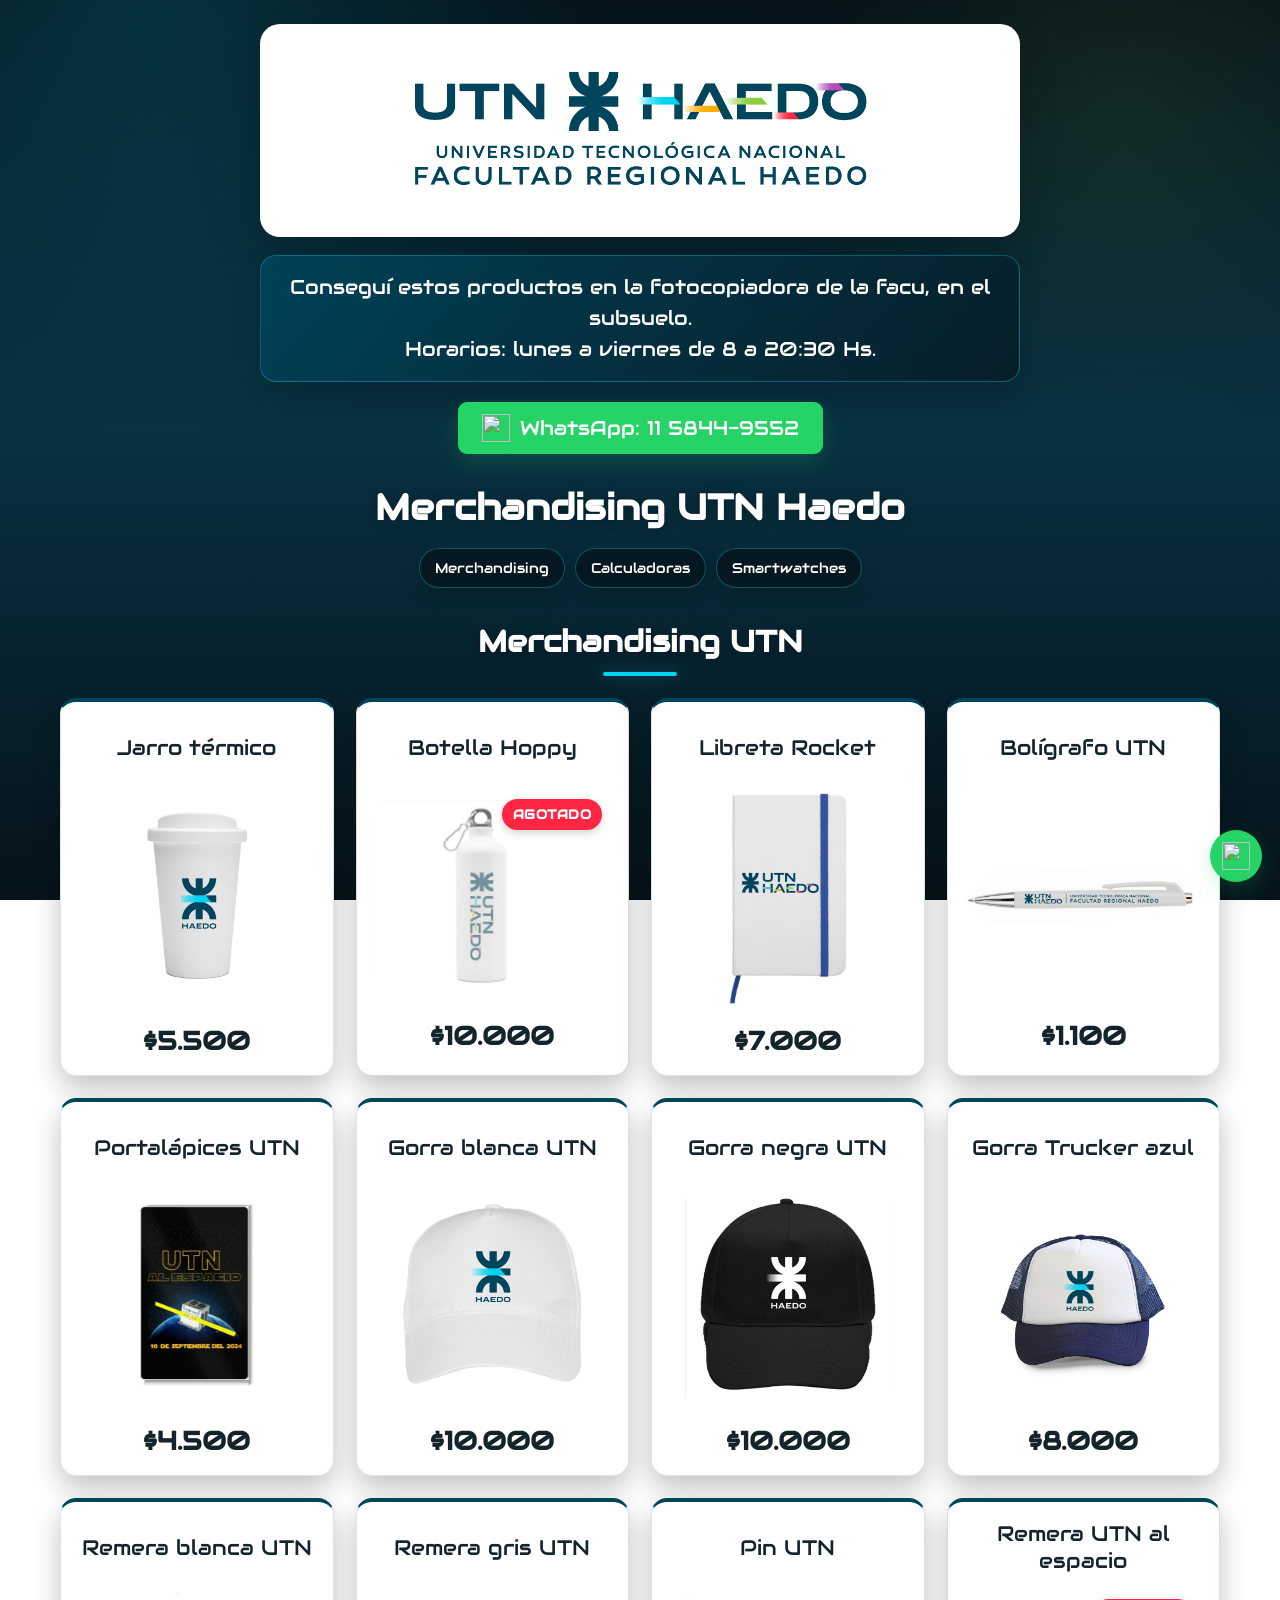
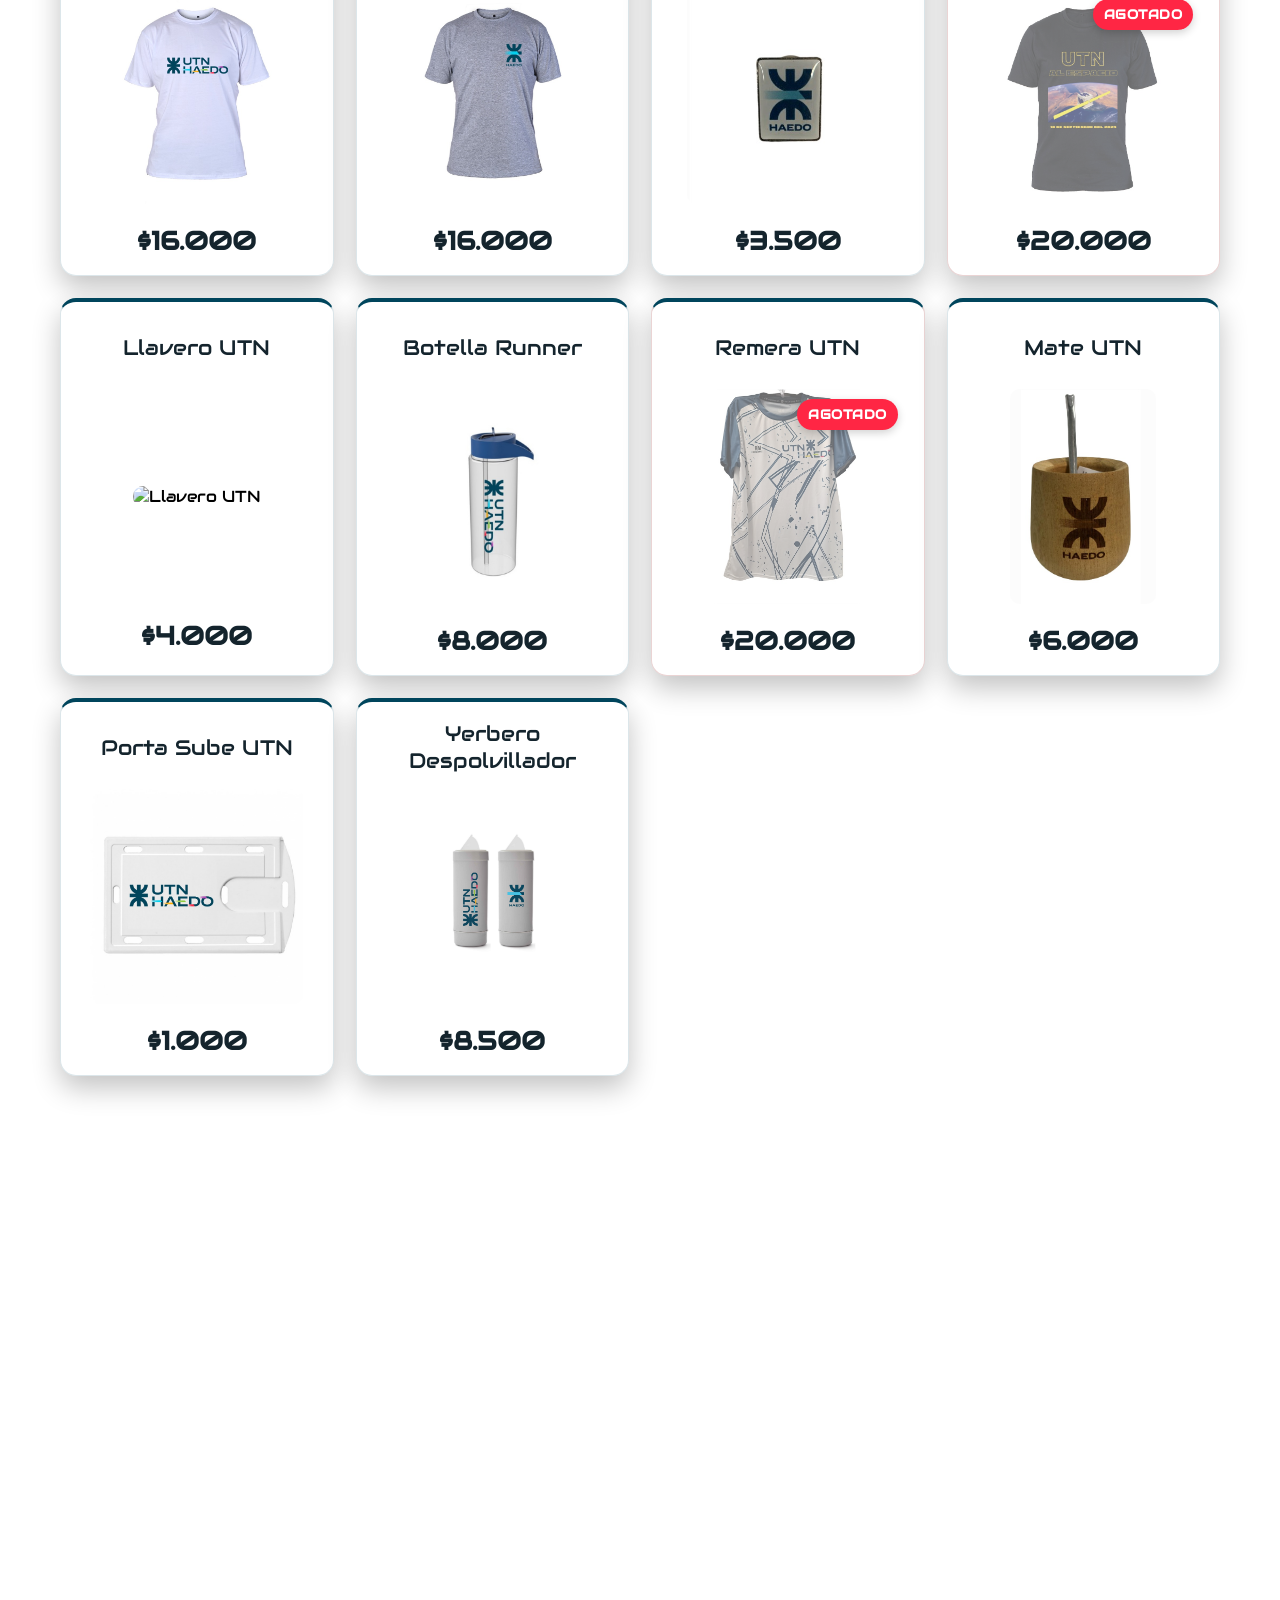
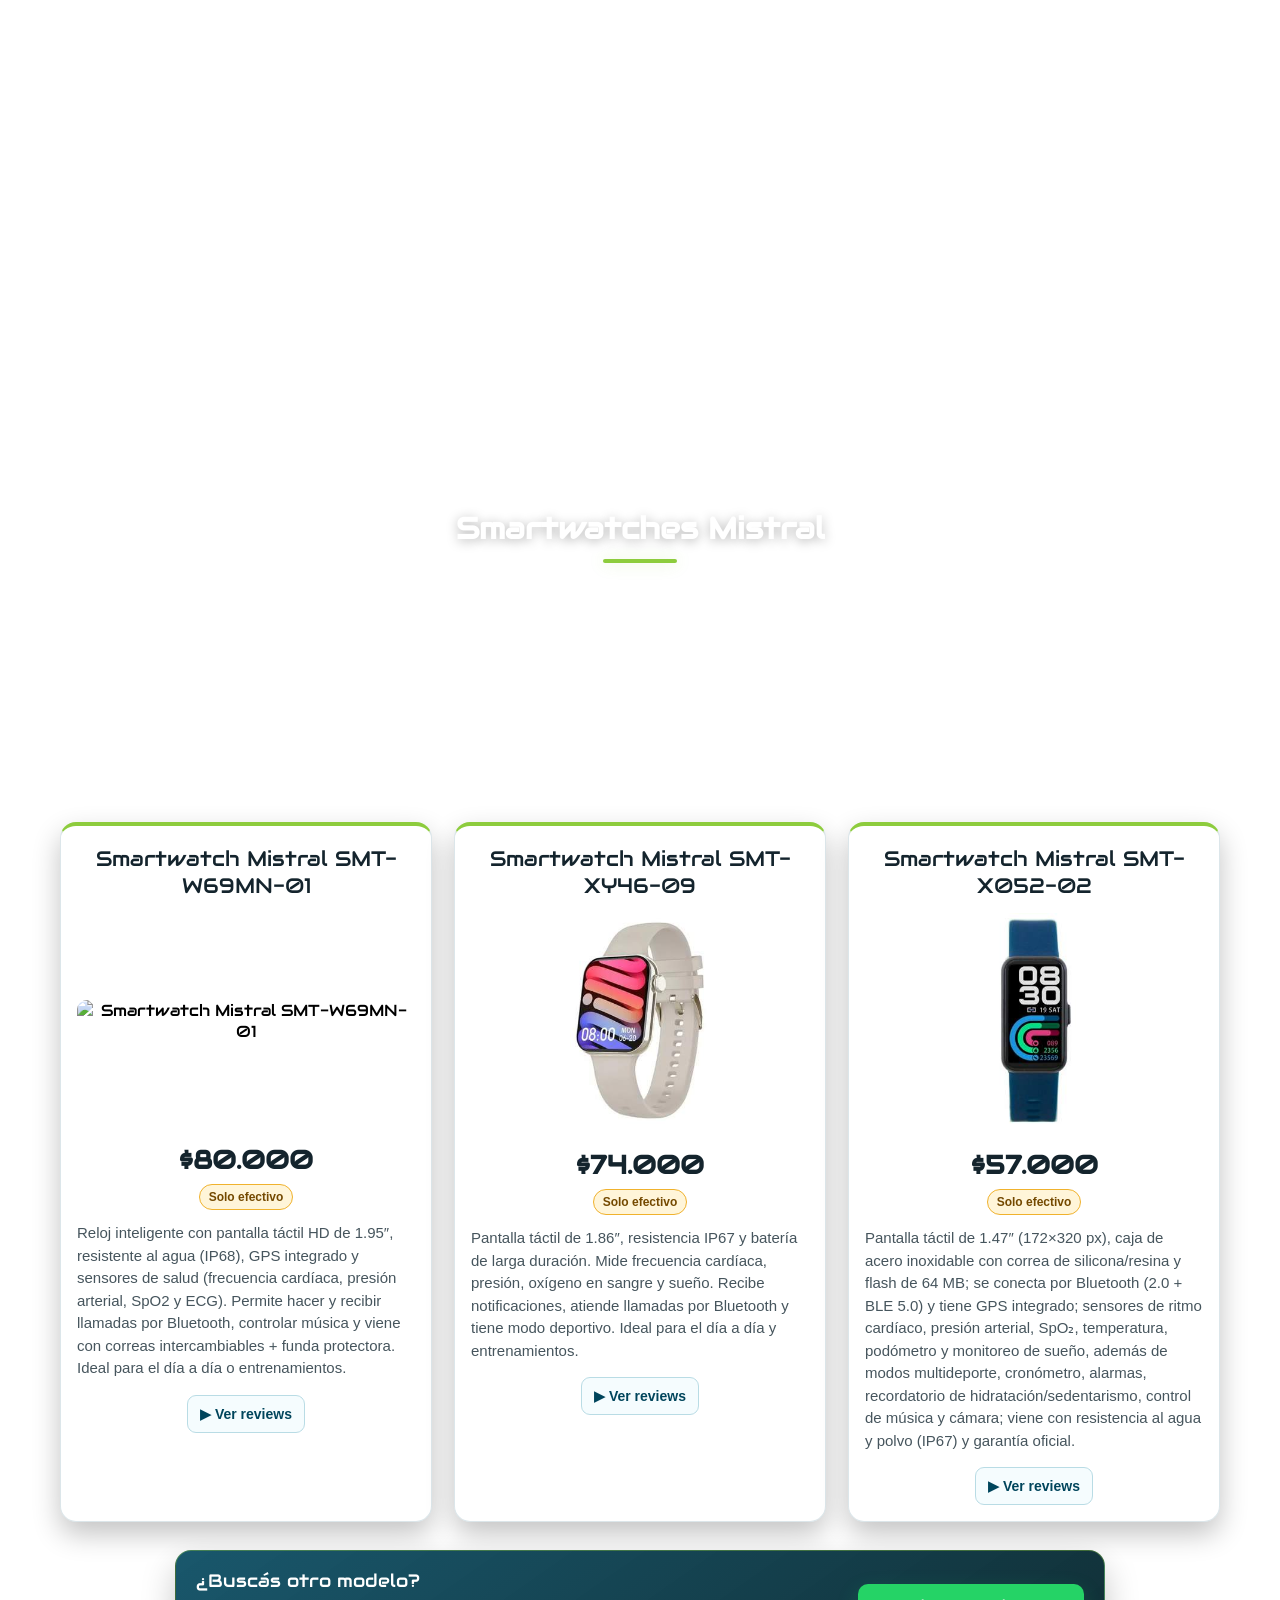
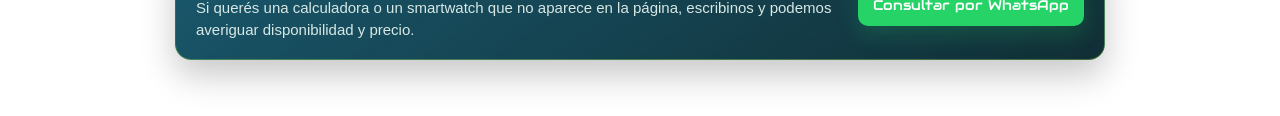
==== commit 9ca6a6b5: "Activa tema oscuro UTN Haedo sin foto de fondo" ====
--- a/index.html
+++ b/index.html
@@ -4,7 +4,7 @@
     <meta charset="UTF-8">
     <meta name="viewport" content="width=device-width, initial-scale=1.0">
     <meta name="description" content="Merchandising UTN Haedo: productos institucionales, calculadoras Casio y smartwatches Mistral con precios especiales para estudiantes.">
-    <meta name="theme-color" content="#111827">
+    <meta name="theme-color" content="#06131a">
 
     <meta property="og:type" content="website">
     <meta property="og:title" content="Merchandising UTN Haedo">
@@ -23,6 +23,7 @@
     <link rel="apple-touch-icon" href="imagenes/logo_utn.png">
     <link href="https://fonts.googleapis.com/css2?family=Audiowide&display=swap" rel="stylesheet">
     <link rel="stylesheet" href="styles.css">
+    <link rel="stylesheet" href="theme-dark.css">
 </head>
 <body>
     <div class="container">
--- a/theme-dark.css
+++ b/theme-dark.css
@@ -0,0 +1,291 @@
+/* Tema oscuro UTN Haedo — paleta institucional
+   Azul petróleo #00455C | Celeste #00D2F2 | Verde #8DCC3D
+   Naranja #FFAB00 | Rojo #FF2644
+*/
+
+:root {
+    --utn-petroleo: #00455C;
+    --utn-celeste: #00D2F2;
+    --utn-verde: #8DCC3D;
+    --utn-naranja: #FFAB00;
+    --utn-rojo: #FF2644;
+    --dark-950: #06131a;
+    --dark-900: #081d27;
+    --dark-850: #0b2632;
+    --text-light: #f6fbfd;
+    --text-muted: #c4d6dc;
+}
+
+body {
+    background:
+        radial-gradient(circle at 12% 0%, rgba(0, 210, 242, 0.16), transparent 32%),
+        radial-gradient(circle at 88% 12%, rgba(141, 204, 61, 0.09), transparent 24%),
+        linear-gradient(180deg, #06131a 0%, #083141 48%, #06131a 100%);
+    background-attachment: fixed;
+    color: var(--text-light);
+}
+
+.container {
+    background: transparent;
+    box-shadow: none;
+    border-radius: 0;
+    padding-top: 24px;
+    padding-bottom: 36px;
+}
+
+.logo-container {
+    max-width: 760px;
+    margin: 0 auto 18px;
+    padding: 18px 24px;
+    border-radius: 20px;
+    background: #fff;
+    box-shadow: 0 14px 36px rgba(0, 0, 0, 0.22);
+}
+
+.description {
+    max-width: 760px;
+    margin: 0 auto 20px;
+    padding: 16px 18px;
+    border: 1px solid rgba(0, 210, 242, 0.34);
+    border-radius: 16px;
+    background: linear-gradient(135deg, rgba(0, 69, 92, 0.88), rgba(8, 29, 39, 0.92));
+    color: #fff;
+    box-shadow: 0 12px 28px rgba(0, 0, 0, 0.18);
+}
+
+h1,
+.catalog-section h2 {
+    color: #fff;
+    text-shadow: 0 2px 12px rgba(0, 0, 0, 0.28);
+}
+
+h1 {
+    margin-top: 30px;
+}
+
+.catalog-section h2::after {
+    content: "";
+    display: block;
+    width: 74px;
+    height: 4px;
+    margin: 11px auto 0;
+    border-radius: 999px;
+    background: var(--utn-celeste);
+    box-shadow: 0 0 16px rgba(0, 210, 242, 0.35);
+}
+
+#calculadoras h2::after {
+    background: var(--utn-celeste);
+}
+
+#smartwatches h2::after {
+    background: var(--utn-verde);
+    box-shadow: 0 0 16px rgba(141, 204, 61, 0.28);
+}
+
+.section-nav a {
+    border-color: rgba(0, 210, 242, 0.34);
+    background: rgba(6, 19, 26, 0.72);
+    color: #fff;
+    box-shadow: 0 7px 20px rgba(0, 0, 0, 0.18);
+    backdrop-filter: blur(8px);
+    -webkit-backdrop-filter: blur(8px);
+}
+
+.section-nav a:hover,
+.section-nav a:focus-visible {
+    border-color: var(--utn-celeste);
+    background: rgba(0, 69, 92, 0.92);
+    color: #fff;
+    box-shadow: 0 8px 22px rgba(0, 210, 242, 0.16);
+}
+
+.info-card {
+    border-color: rgba(0, 210, 242, 0.28);
+    background: linear-gradient(145deg, rgba(0, 69, 92, 0.92), rgba(8, 29, 39, 0.96));
+    color: #edf8fb;
+    box-shadow: 0 16px 36px rgba(0, 0, 0, 0.22);
+}
+
+#smartwatches .info-card {
+    border-color: rgba(141, 204, 61, 0.34);
+}
+
+.info-card-title {
+    color: #fff;
+}
+
+.info-card-text,
+.info-card-tip {
+    color: #d9e9ee;
+}
+
+.benefit-chip {
+    border-color: rgba(255, 255, 255, 0.2);
+    background: rgba(255, 255, 255, 0.96);
+    color: #17303a;
+}
+
+.benefit-chip-cash {
+    border-color: var(--utn-naranja);
+    background: #fff4d7;
+    color: #734800;
+}
+
+.cash-only-note {
+    border-color: var(--utn-naranja);
+    background: rgba(255, 171, 0, 0.14);
+    color: #ffd27a;
+    box-shadow: inset 0 0 0 1px rgba(255, 171, 0, 0.06);
+}
+
+.product {
+    background: #fff;
+    border-color: #dce6ea;
+    color: #17242c;
+    box-shadow: 0 12px 28px rgba(0, 0, 0, 0.24);
+}
+
+#merchandising .product {
+    border-top: 4px solid var(--utn-petroleo);
+}
+
+#calculadoras .product {
+    border-top: 4px solid var(--utn-celeste);
+}
+
+#smartwatches .product {
+    border-top: 4px solid var(--utn-verde);
+}
+
+.product:hover {
+    border-color: #b8ccd3;
+    box-shadow: 0 18px 38px rgba(0, 0, 0, 0.3);
+}
+
+.product-name,
+.price {
+    color: #14242d;
+}
+
+.product-description {
+    color: #46555d;
+}
+
+.product-image-container,
+.product-image {
+    background: #fff;
+}
+
+.zoom-hint {
+    background: rgba(0, 69, 92, 0.9);
+}
+
+.review-button {
+    border-color: #b9dce5;
+    background: #f5fcfe;
+    color: var(--utn-petroleo);
+}
+
+.review-button:hover {
+    border-color: var(--utn-celeste);
+    box-shadow: 0 5px 14px rgba(0, 210, 242, 0.14);
+}
+
+.stock-badge,
+.modal-stock {
+    background: var(--utn-rojo);
+}
+
+.product-cash-note {
+    border: 1px solid #f0b22d;
+    background: #fff5d9;
+    color: #744900;
+}
+
+.model-request-box {
+    border-color: rgba(141, 204, 61, 0.38);
+    background: linear-gradient(145deg, rgba(0, 69, 92, 0.9), rgba(7, 38, 45, 0.96));
+    box-shadow: 0 15px 34px rgba(0, 0, 0, 0.22);
+}
+
+.model-request-title {
+    color: #fff;
+}
+
+.model-request-text {
+    color: #d7e8e5;
+}
+
+.modal {
+    background: rgba(2, 10, 14, 0.88);
+}
+
+.modal-panel {
+    border-color: rgba(0, 210, 242, 0.34);
+    box-shadow: 0 30px 90px rgba(0, 0, 0, 0.58), 0 0 0 1px rgba(0, 210, 242, 0.08);
+}
+
+.modal-media {
+    background: #fff;
+}
+
+.modal-category {
+    color: var(--utn-petroleo);
+}
+
+.modal-price {
+    color: #14242d;
+}
+
+.modal-payment {
+    border-color: var(--utn-naranja);
+    background: #fff5d9;
+    color: #714700;
+}
+
+.whatsapp-button,
+.model-request-button,
+.whatsapp-floating {
+    box-shadow: 0 8px 22px rgba(37, 211, 102, 0.2);
+}
+
+@media (max-width: 600px) {
+    body {
+        background:
+            radial-gradient(circle at 18% 0%, rgba(0, 210, 242, 0.13), transparent 30%),
+            linear-gradient(180deg, #06131a 0%, #082b39 55%, #06131a 100%);
+    }
+
+    .container {
+        padding-top: 12px;
+    }
+
+    .logo-container {
+        margin-bottom: 14px;
+        padding: 12px 14px;
+        border-radius: 16px;
+    }
+
+    .description {
+        margin-bottom: 16px;
+        padding: 14px 12px;
+        border-radius: 14px;
+    }
+
+    h1 {
+        margin-top: 24px;
+    }
+
+    .section-nav {
+        margin-bottom: 28px;
+    }
+
+    .section-nav a {
+        background: rgba(6, 19, 26, 0.84);
+    }
+
+    .product {
+        box-shadow: 0 9px 24px rgba(0, 0, 0, 0.24);
+    }
+}
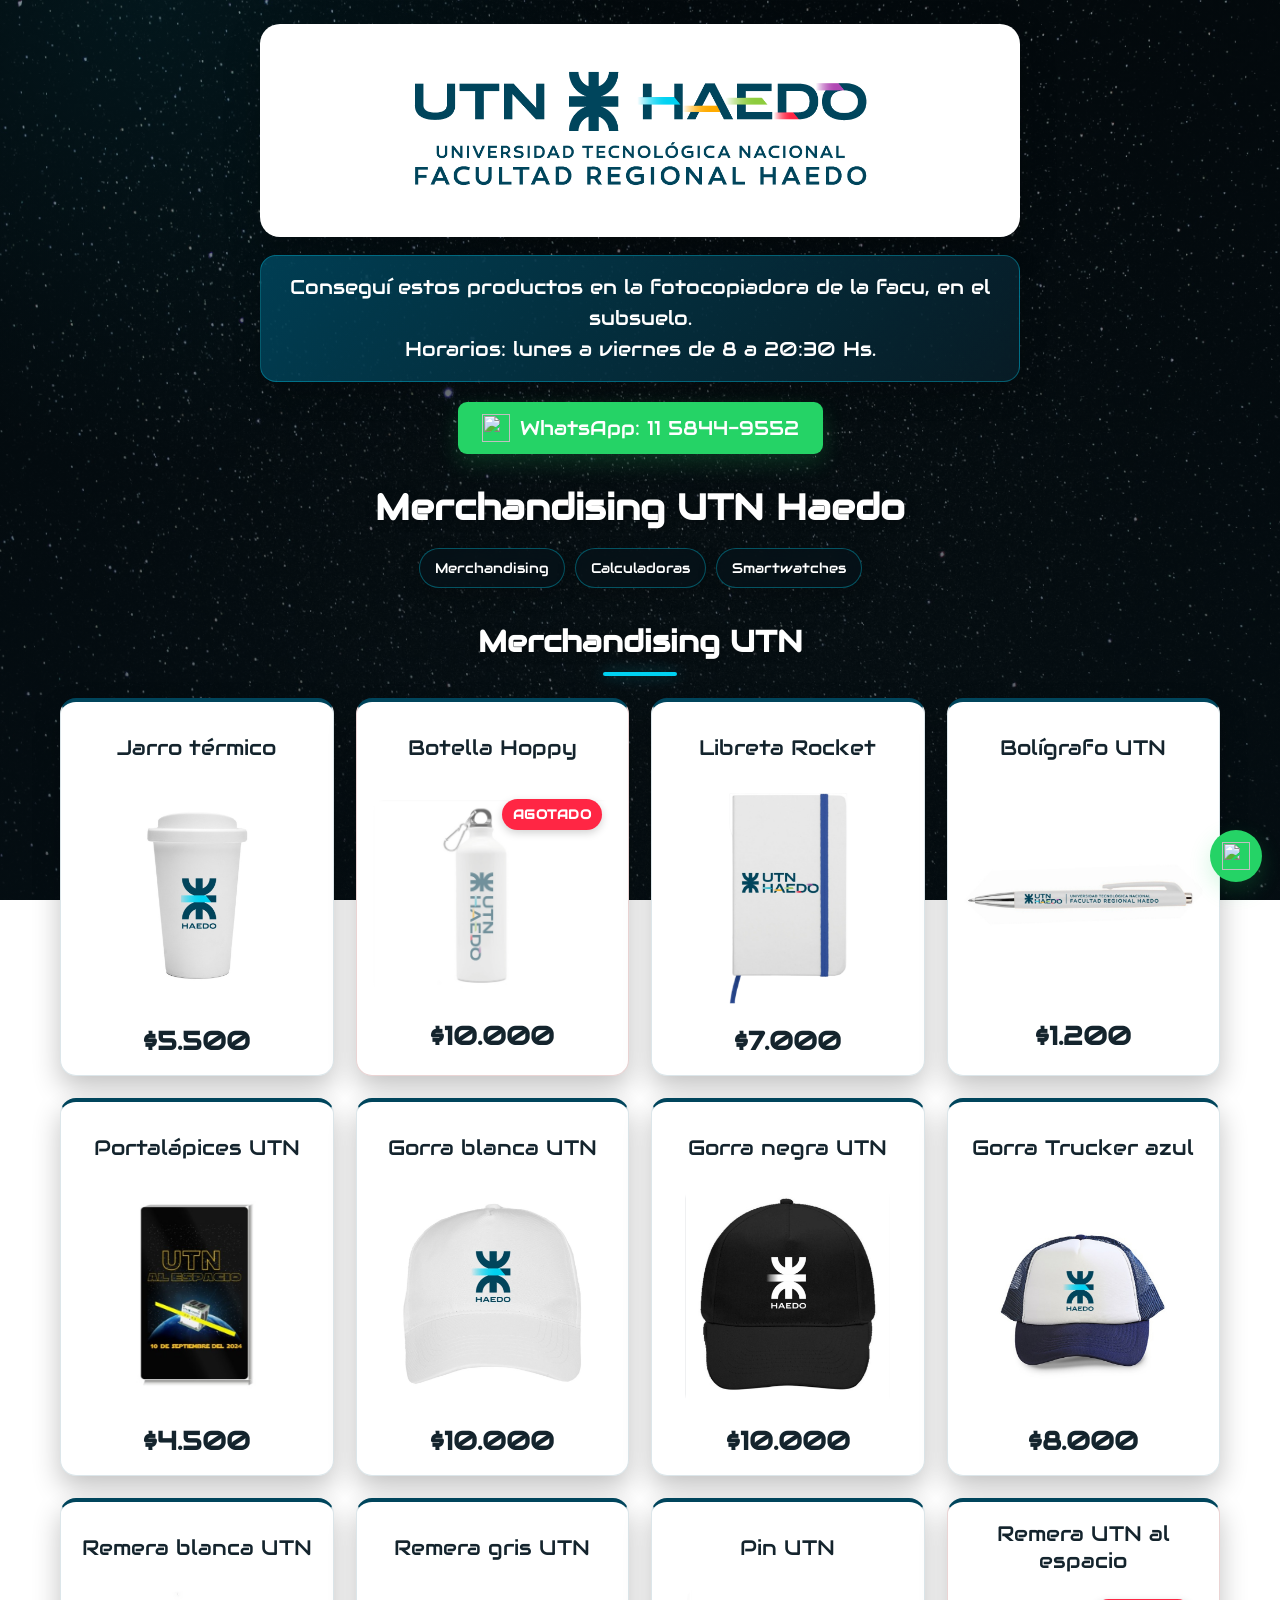
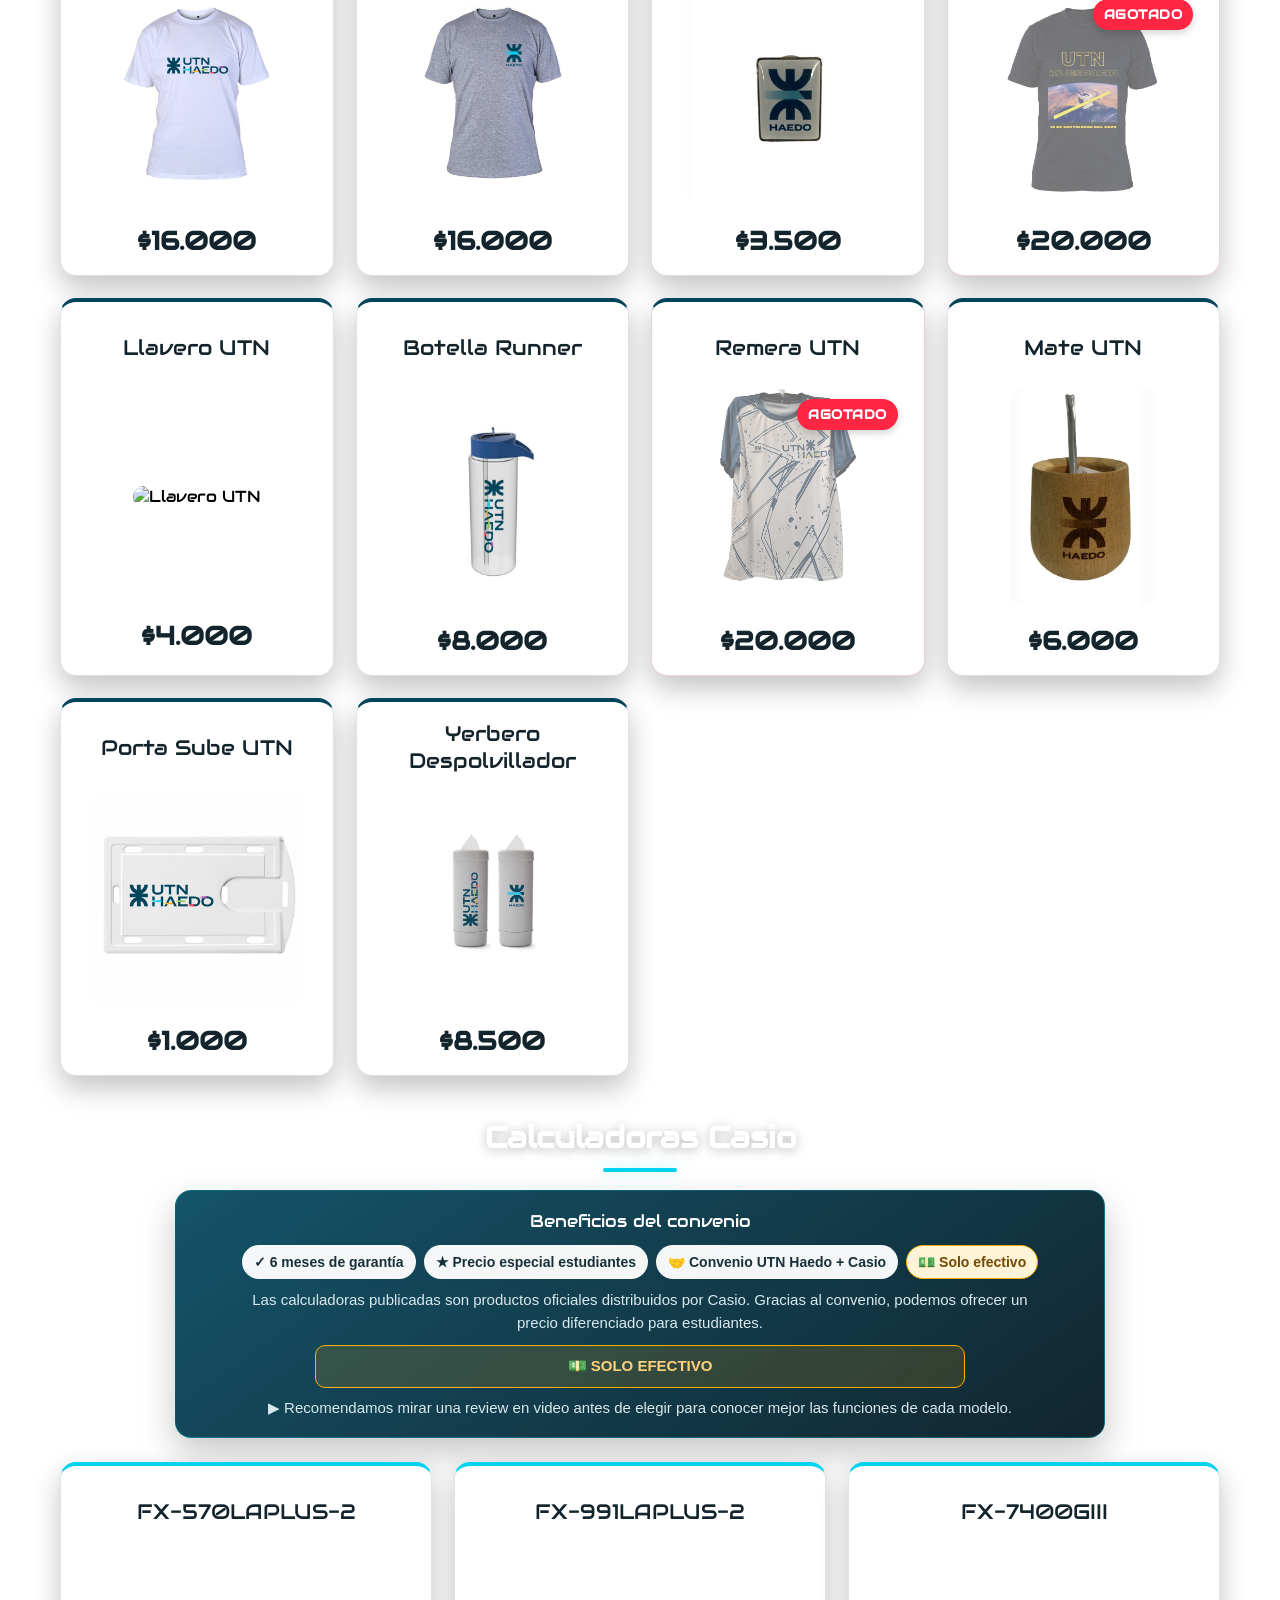
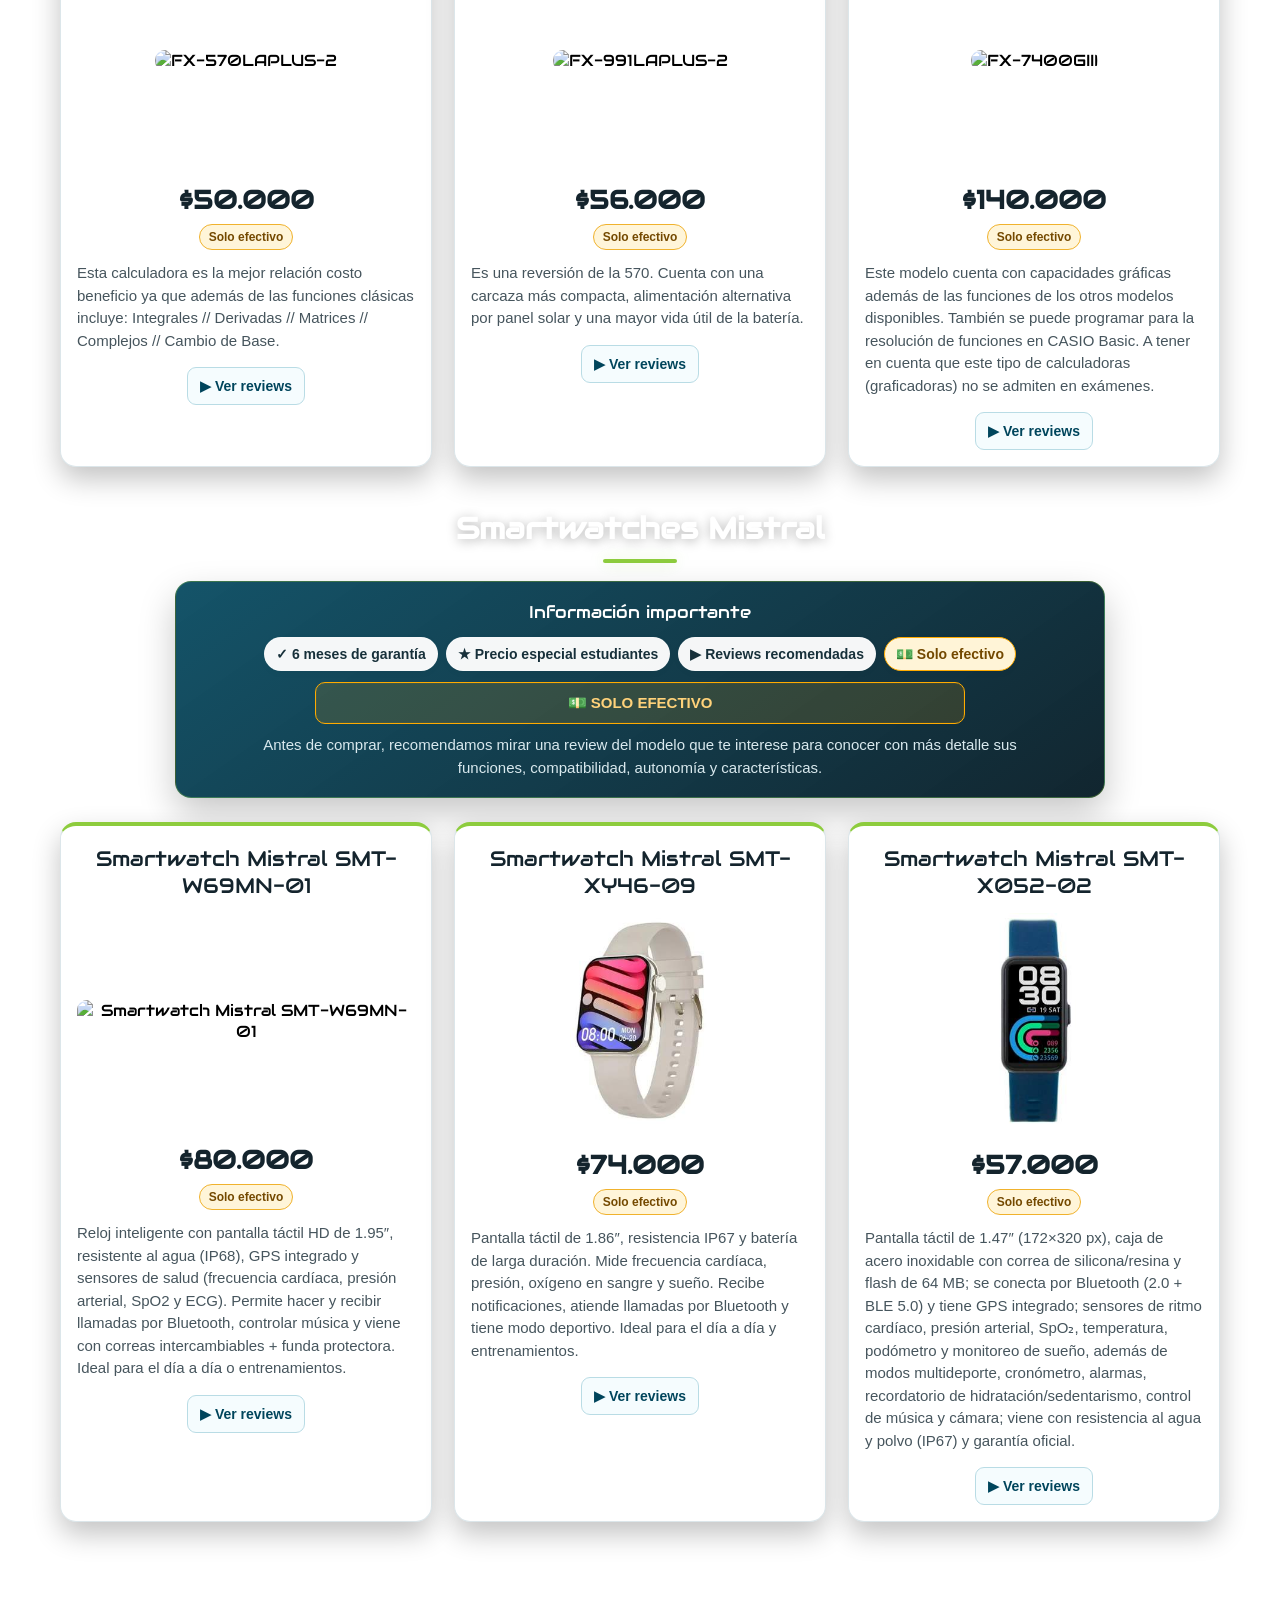
==== commit b03935c3: "Actualizar precio del Bolígrafo UTN a $1.200" ====
--- a/index.html
+++ b/index.html
@@ -177,7 +177,7 @@
             { name: 'Jarro térmico', price: 5500, image: 'imagenes/producto1.jpeg' },
             { name: 'Botella Hoppy', price: 10000, image: 'imagenes/producto2.jpeg', soldOut: true },
             { name: 'Libreta Rocket', price: 7000, image: 'imagenes/producto3.png' },
-            { name: 'Bolígrafo UTN', price: 1100, image: 'imagenes/producto4.jpeg' },
+            { name: 'Bolígrafo UTN', price: 1200, image: 'imagenes/producto4.jpeg' },
             { name: 'Portalápices UTN', price: 4500, image: 'imagenes/producto5.jpeg' },
             { name: 'Gorra blanca UTN', price: 10000, image: 'imagenes/producto6.jpeg' },
             { name: 'Gorra negra UTN', price: 10000, image: 'imagenes/producto7.jpeg' },
--- a/theme-dark.css
+++ b/theme-dark.css
@@ -17,11 +17,14 @@
 }
 
 body {
-    background:
-        radial-gradient(circle at 12% 0%, rgba(0, 210, 242, 0.16), transparent 32%),
-        radial-gradient(circle at 88% 12%, rgba(141, 204, 61, 0.09), transparent 24%),
-        linear-gradient(180deg, #06131a 0%, #083141 48%, #06131a 100%);
-    background-attachment: fixed;
+    background-image:
+        linear-gradient(rgba(6, 19, 26, 0.48), rgba(6, 19, 26, 0.68)),
+        radial-gradient(circle at 12% 0%, rgba(0, 210, 242, 0.12), transparent 32%),
+        url("imagenes/STARWARS.jfif");
+    background-position: center, center, center;
+    background-size: auto, auto, cover;
+    background-repeat: no-repeat, no-repeat, no-repeat;
+    background-attachment: fixed, fixed, fixed;
     color: var(--text-light);
 }
 
@@ -252,9 +255,13 @@
 
 @media (max-width: 600px) {
     body {
-        background:
-            radial-gradient(circle at 18% 0%, rgba(0, 210, 242, 0.13), transparent 30%),
-            linear-gradient(180deg, #06131a 0%, #082b39 55%, #06131a 100%);
+        background-image:
+            linear-gradient(rgba(6, 19, 26, 0.48), rgba(6, 19, 26, 0.72)),
+            url("imagenes/STARWARS.jfif");
+        background-position: center, center;
+        background-size: auto, cover;
+        background-repeat: no-repeat, no-repeat;
+        background-attachment: scroll, scroll;
     }
 
     .container {
